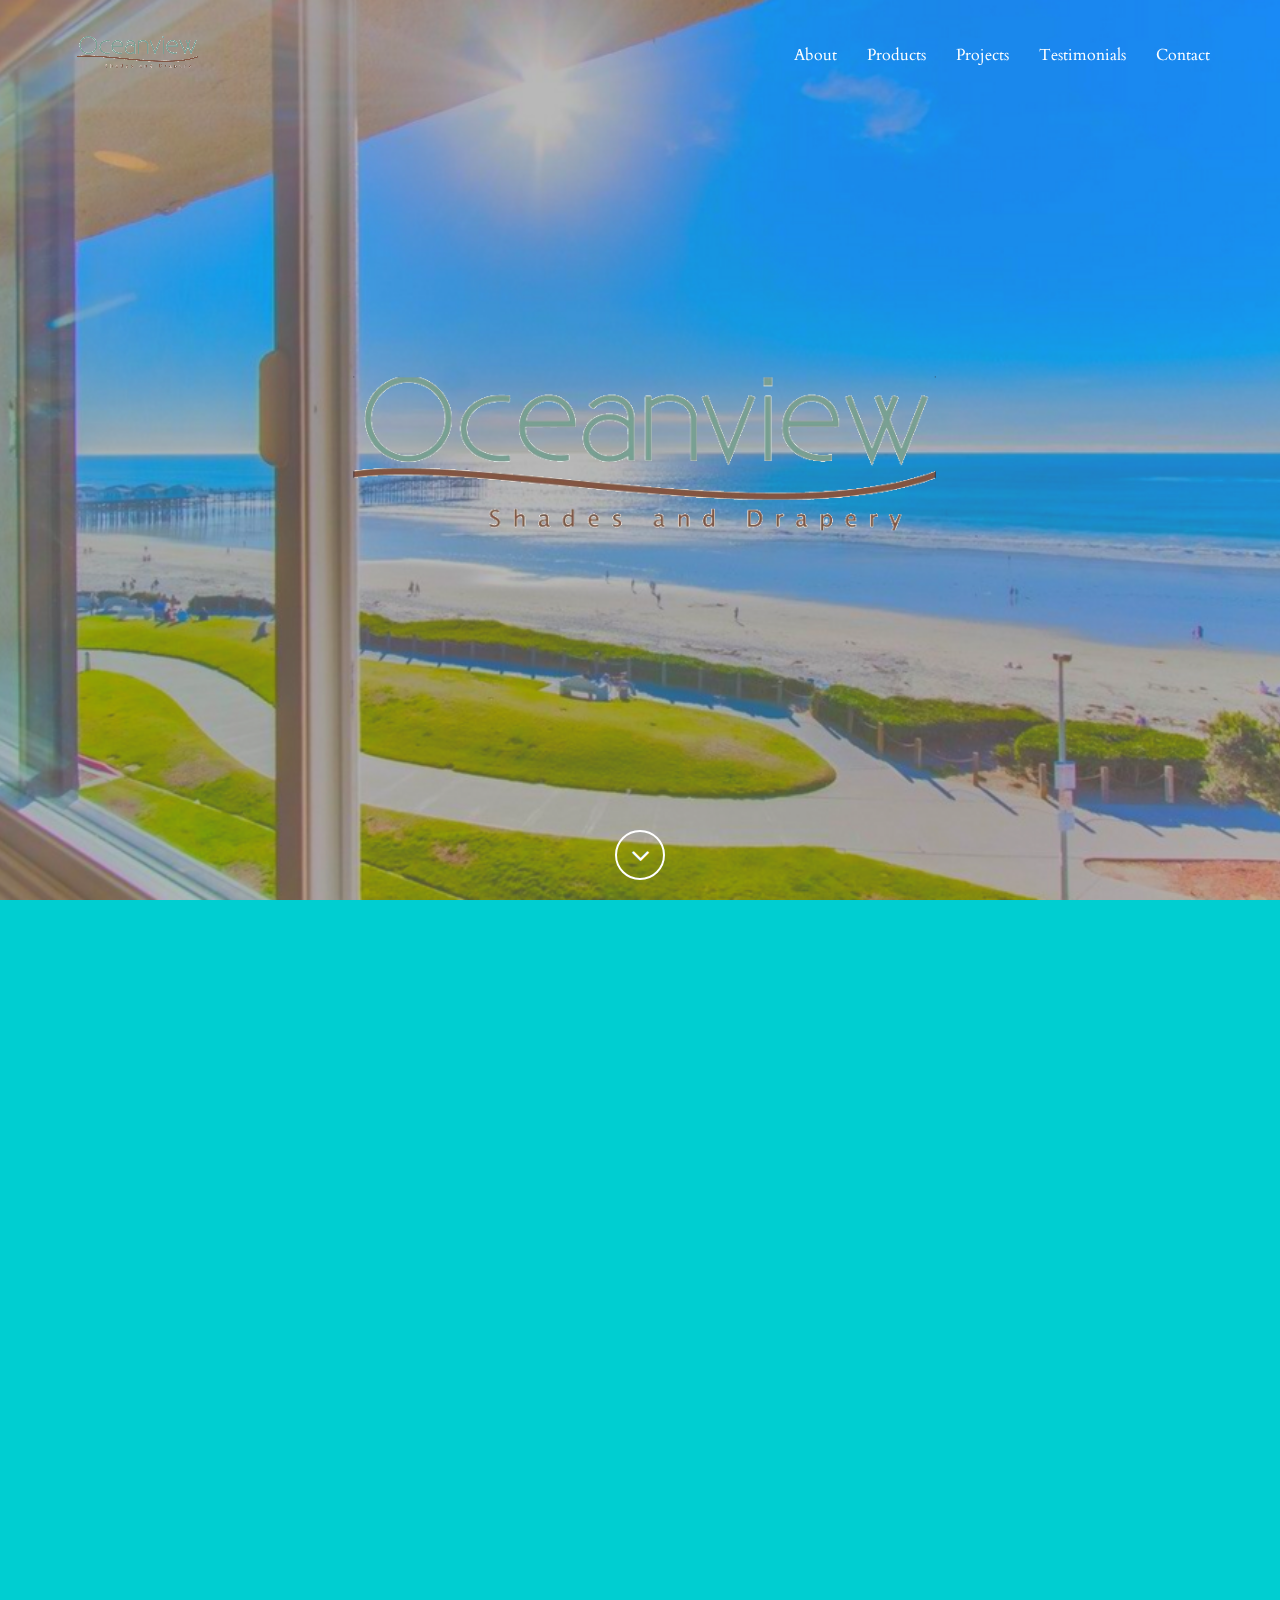
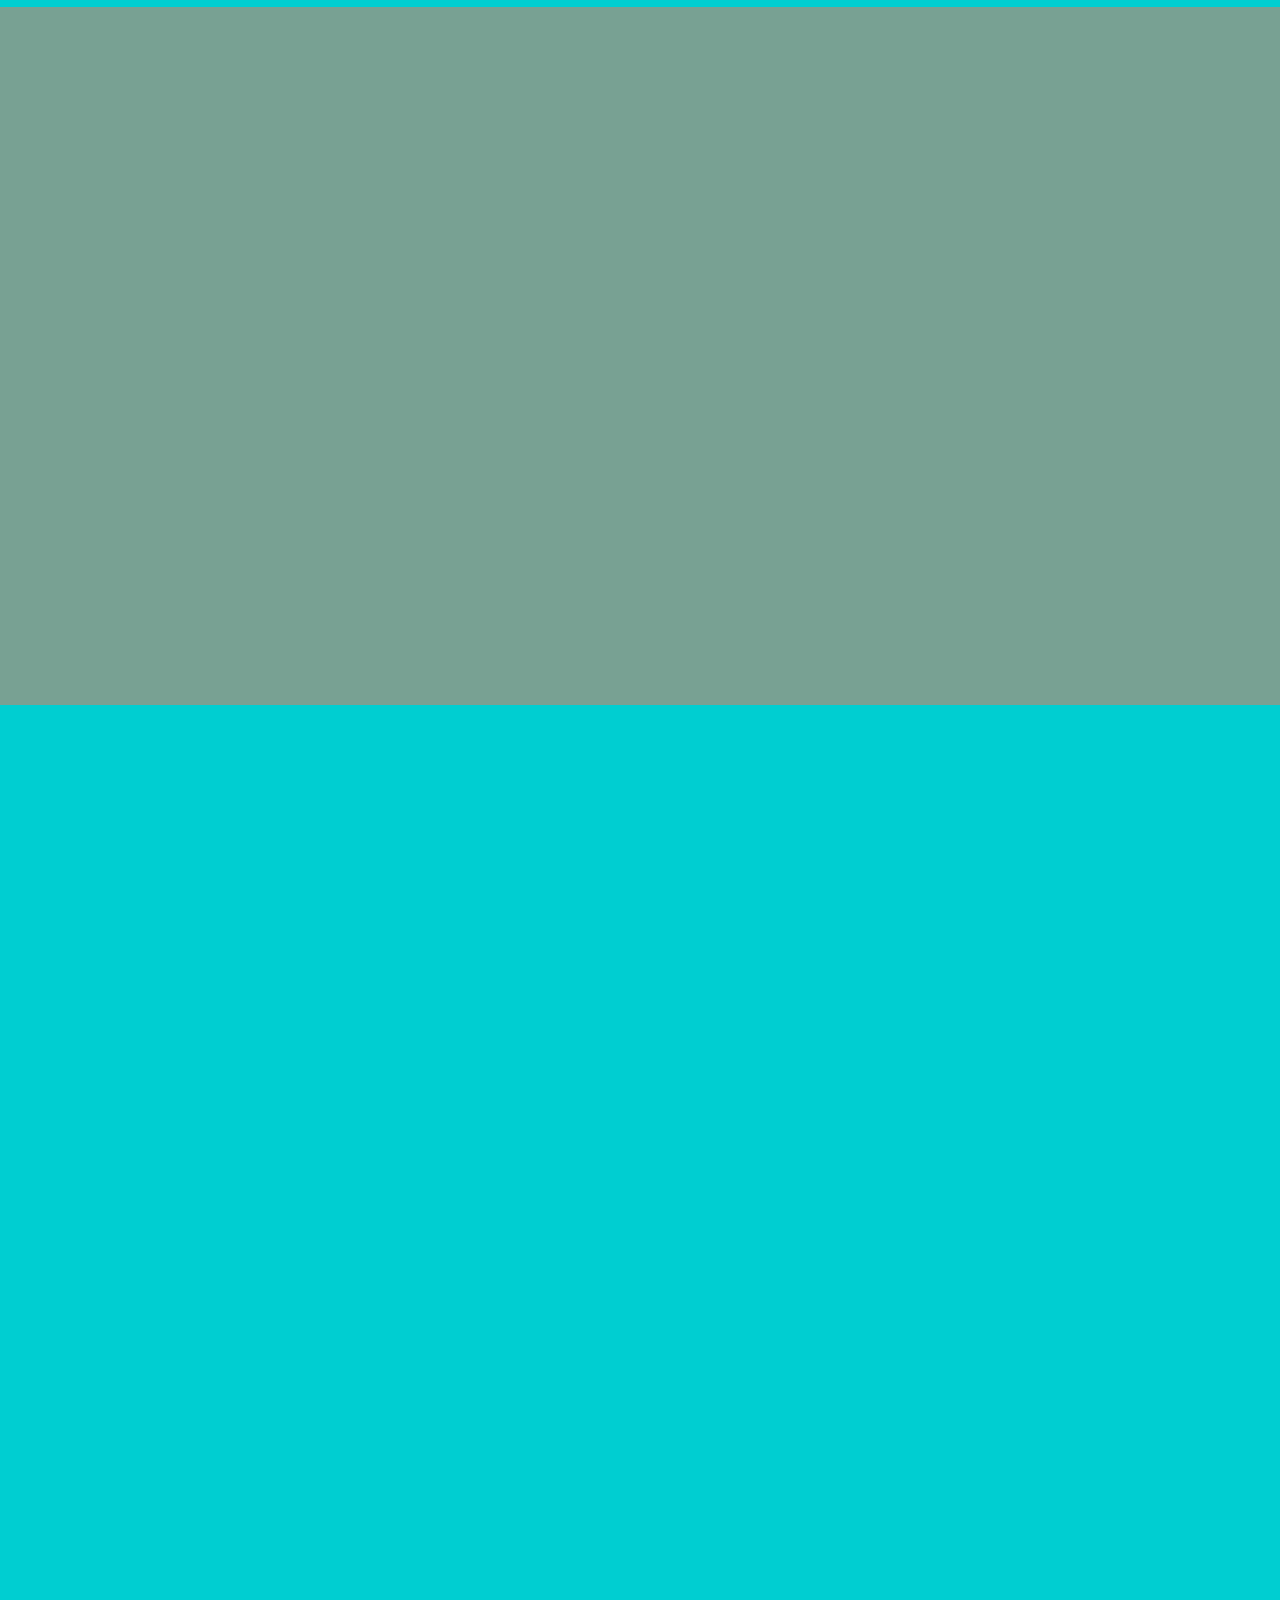
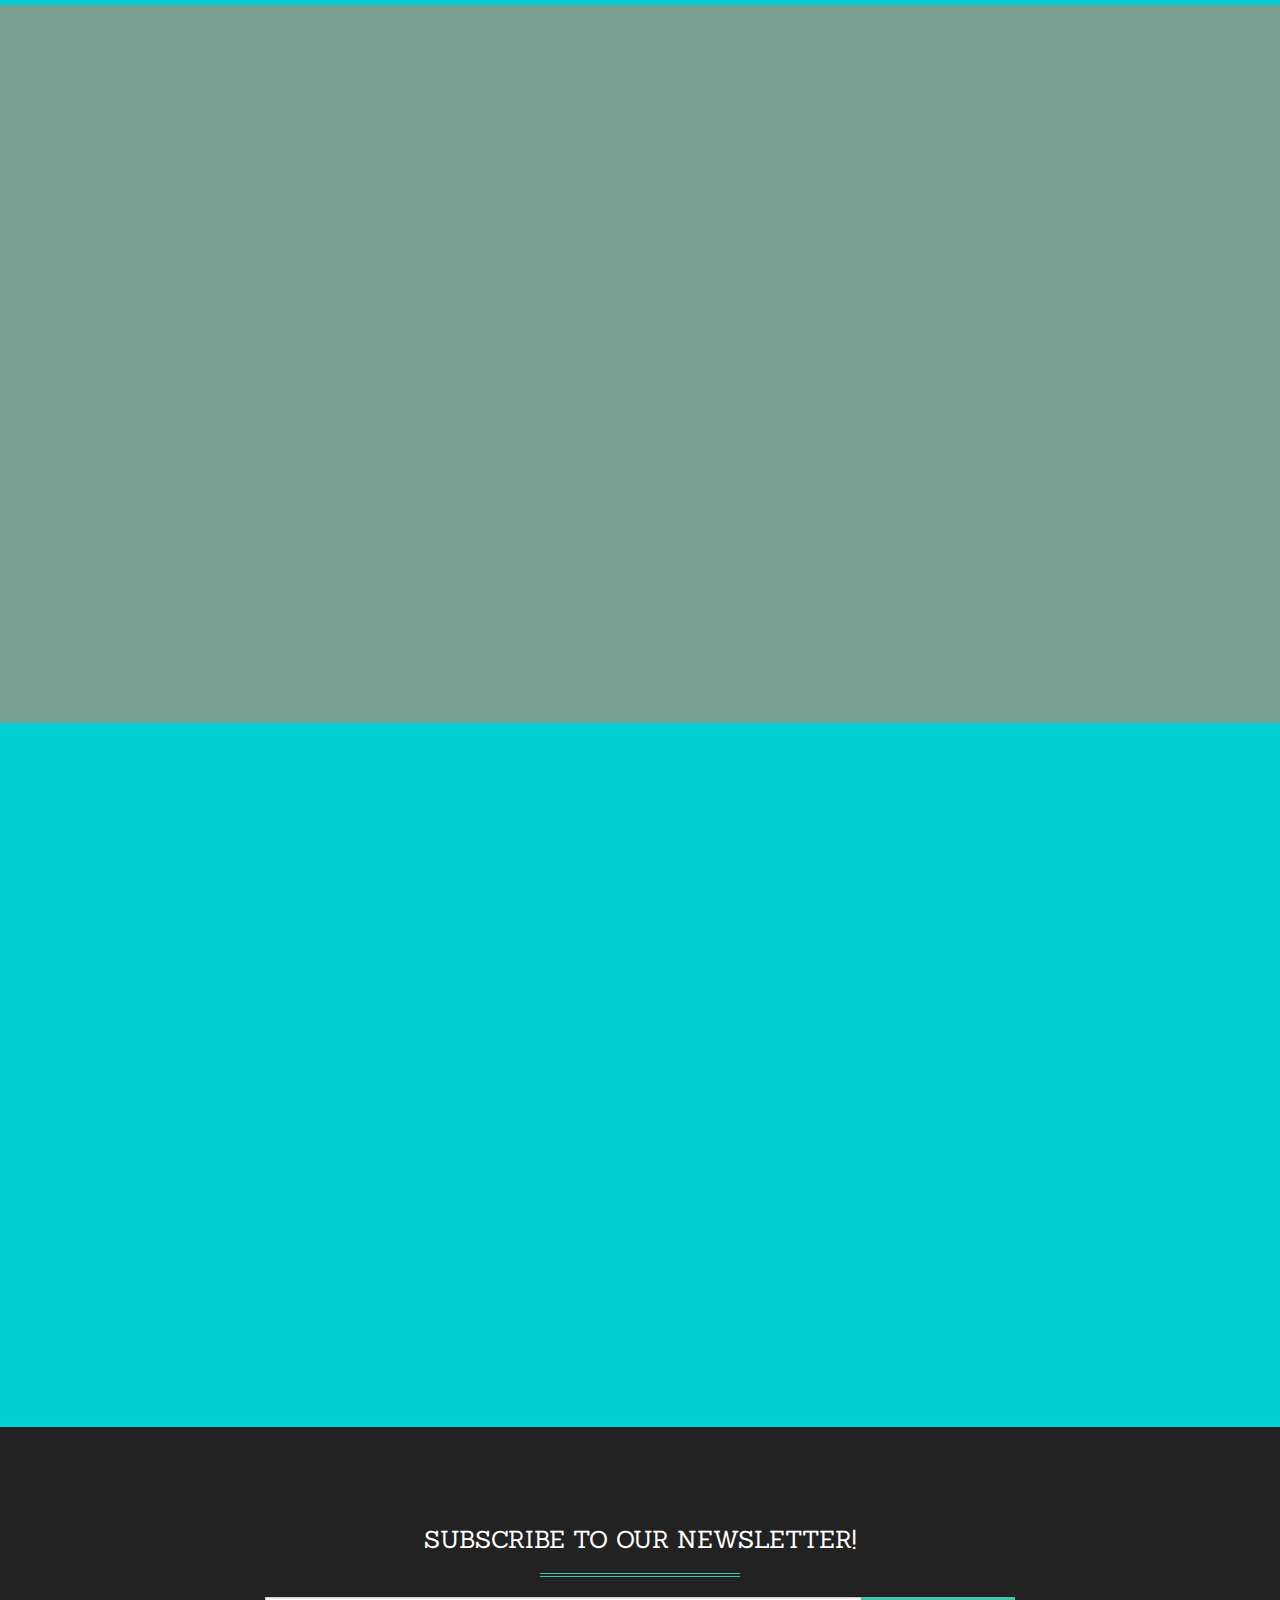
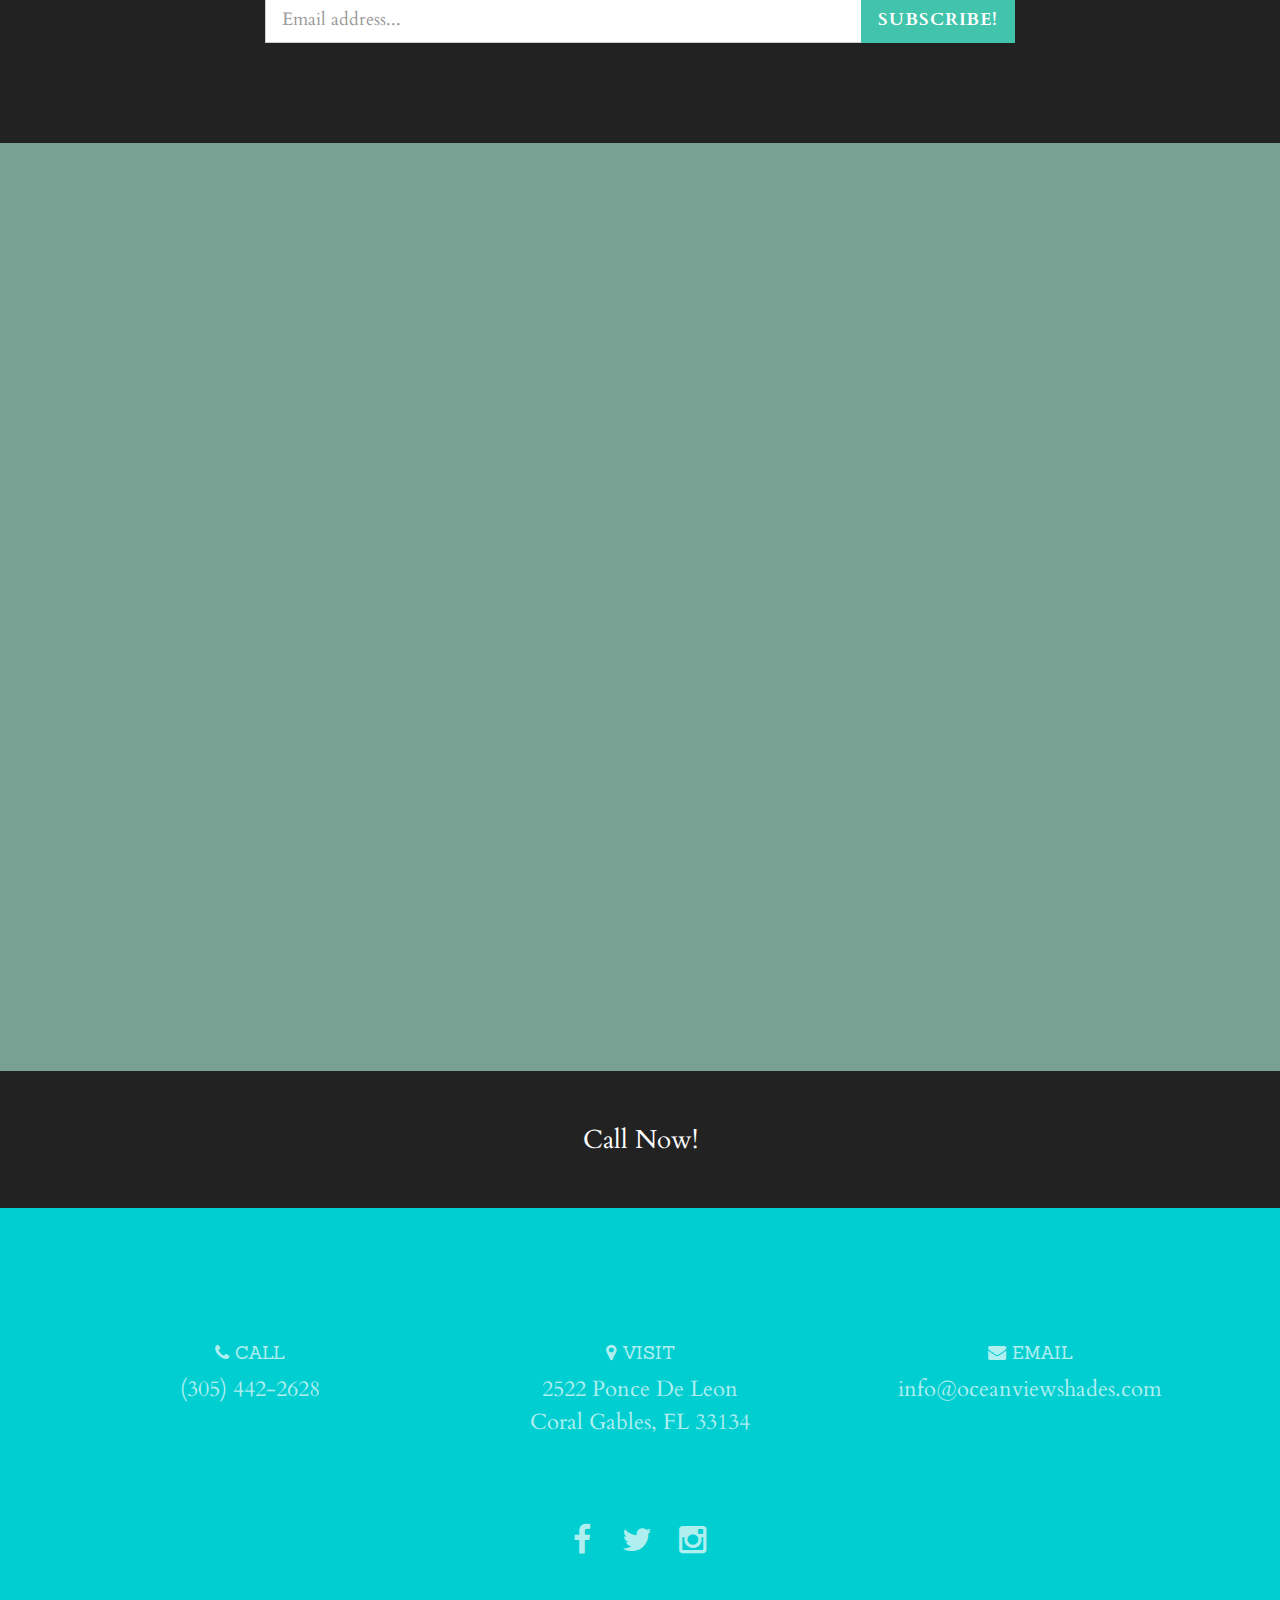
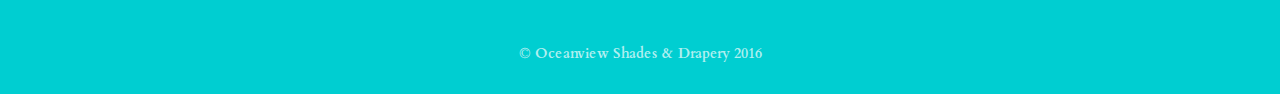
==== public/index.html @ 3118e7bc "public folder" ====
<!DOCTYPE html>
<html lang="en">

<head>
    <meta charset="utf-8">
    <meta name="viewport" content="width=device-width, initial-scale=1.0, user-scalable=no">
    <meta name="description" content="">
    <meta name="author" content="">
    <title>Oceanview Shades & Drapery</title>
    <!-- Bootstrap Core CSS -->
    <link href="assets/css/bootstrap/bootstrap.min.css" rel="stylesheet" type="text/css">
    <!-- Retina.js - Load first for faster HQ mobile images. -->
    <script src="assets/js/plugins/retina/retina.min.js"></script>
    <!-- Font Awesome -->
    <link href="assets/font-awesome/css/font-awesome.min.css" rel="stylesheet" type="text/css">
    <!-- Default Fonts -->
    <link href='http://fonts.googleapis.com/css?family=Roboto:400,100,100italic,300,300italic,400italic,500,500italic,700,700italic,900,900italic' rel='stylesheet' type='text/css'>
    <link href='http://fonts.googleapis.com/css?family=Raleway:400,100,200,300,600,500,700,800,900' rel='stylesheet' type='text/css'>
    <!-- Modern Style Fonts (Include these is you are using body.modern!) -->
    <link href='http://fonts.googleapis.com/css?family=Montserrat:400,700' rel='stylesheet' type='text/css'>
    <link href='http://fonts.googleapis.com/css?family=Cardo:400,400italic,700' rel='stylesheet' type='text/css'>
    <!-- Vintage Style Fonts (Include these if you are using body.vintage!) -->
    <link href='http://fonts.googleapis.com/css?family=Sanchez:400italic,400' rel='stylesheet' type='text/css'>
    <link href='http://fonts.googleapis.com/css?family=Cardo:400,400italic,700' rel='stylesheet' type='text/css'>
    <!-- Plugin CSS -->
    <link href="assets/css/plugins/owl-carousel/owl.carousel.css" rel="stylesheet" type="text/css">
    <link href="assets/css/plugins/owl-carousel/owl.theme.css" rel="stylesheet" type="text/css">
    <link href="assets/css/plugins/owl-carousel/owl.transitions.css" rel="stylesheet" type="text/css">
    <link href="assets/css/plugins/magnific-popup.css" rel="stylesheet" type="text/css">
    <link href="assets/css/plugins/background.css" rel="stylesheet" type="text/css">
    <link href="assets/css/plugins/animate.css" rel="stylesheet" type="text/css">
    <!-- Vitality Theme CSS -->
    <!-- Uncomment the color scheme you want to use. -->
    <!-- <link href="assets/css/vitality-red.css" rel="stylesheet" type="text/css"> -->
    <!-- <link href="assets/css/vitality-aqua.css" rel="stylesheet" type="text/css"> -->
    <!-- <link href="assets/css/vitality-blue.css" rel="stylesheet" type="text/css"> -->
    <!-- <link href="assets/css/vitality-green.css" rel="stylesheet" type="text/css"> -->
    <!-- <link href="assets/css/vitality-orange.css" rel="stylesheet" type="text/css"> -->
    <!-- <link href="assets/css/vitality-pink.css" rel="stylesheet" type="text/css" -->
    <!-- <link href="assets/css/vitality-purple.css" rel="stylesheet" type="text/css"> -->
    <!-- <link href="assets/css/vitality-tan.css" rel="stylesheet" type="text/css"> -->
     <link href="assets/css/vitality-turquoise.css" rel="stylesheet" type="text/css">
    <!-- <link href="assets/css/vitality-yellow.css" rel="stylesheet" type="text/css"> -->
    <!-- IE8 support for HTML5 elements and media queries -->
    <!--[if lt IE 9]>
      <script src="https://oss.maxcdn.com/libs/html5shiv/3.7.0/html5shiv.js"></script>
      <script src="https://oss.maxcdn.com/libs/respond.js/1.3.0/respond.min.js"></script>
    <![endif]-->
</head>
<!-- Alternate Body Classes: .modern and .vintage -->

<body id="page-top" class="vintage">
    <!-- Navigation -->
    <!-- Note: navbar-default and navbar-inverse are both supported with this theme. -->
    <nav class="navbar navbar-inverse navbar-fixed-top navbar-expanded">
        <div class="container">
            <!-- Brand and toggle get grouped for better mobile display -->
            <div class="navbar-header">
                <button type="button" class="navbar-toggle" data-toggle="collapse" data-target="#bs-example-navbar-collapse-1">
                    <span class="sr-only">Toggle navigation</span>
                    <span class="icon-bar"></span>
                    <span class="icon-bar"></span>
                    <span class="icon-bar"></span>
                </button>
                <a class="navbar-brand page-scroll" href="#page-top">
                    <img src="assets/img/sm.png" class="img-responsive" alt="">
                </a>
            </div>
            <!-- Collect the nav links, forms, and other content for toggling -->
            <div class="collapse navbar-collapse" id="bs-example-navbar-collapse-1">
                <ul class="nav navbar-nav navbar-right">
                    <li class="hidden">
                        <a class="page-scroll" href="#page-top"></a>
                    </li>
                    <li>
                        <a class="page-scroll" href="#about">About</a>
                    </li>
                    
                    <li>
                        <a class="page-scroll" href="#products">Products</a>
                    </li>
                    <li>
                        <a class="page-scroll" href="#gallery">Projects</a>
                    </li>
                    <li>
                        <a class="page-scroll" href="#testimonials">Testimonials</a>
                    </li>
                    <li>
                        <a class="page-scroll" href="#contact">Contact</a>
                    </li>
                </ul>
            </div>
            <!-- /.navbar-collapse -->
        </div>
        <!-- /.container -->
    </nav>
    <!-- Instructions: Set your background image using the URL below. -->
    <header style="background-image: url('assets/img/modal.png')">
        <div class="intro-content">
            <img src="assets/img/logo.png" class="img-responsive img-centered" alt="">
        </div>
        <div class="scroll-down">
            <a class="btn page-scroll" href="#about"><i class="fa fa-angle-down fa-fw"></i></a>
        </div>
    </header>
      <section id="about" class="services">
        <div class="container">
            <div class="row text-center">
                <div class="col-lg-12 wow fadeIn">
                    <h2><b>Our Values</h2>
                    <hr class="colored">
                    <p>“Where the fashion runway meets home décor” is at the essence of our design philosophy</p>
                </div>
            </div>
            <div class="row content-row">
                <div class="col-md-4 wow fadeIn" data-wow-delay=".2s">
                    <div class="media">
                        <div class="pull-left">
                            <i class="fa fa-clipboard"></i>
                        </div>
                        <div class="media-body">
                            <h3 class="media-heading">INTEGRITY</h3>
                            <p>Our clients can be assured that they receive honest, accurate communication about their projects and that their relationship with our company is highly valued. We are committed to providing the highest quality products at the best value and impeccable service standards.</p>
                        </div>
                    </div>
                </div>
                <div class="col-md-4 wow fadeIn" data-wow-delay=".4s">
                    <div class="media">
                        <div class="pull-left">
                            <i class="fa fa-magic"></i>
                        </div>
                        <div class="media-body">
                            <h3 class="media-heading">RESPECT</h3>
                            <p>We value our clients' time and believe in being punctual and dependable to our commitments. Our professional decorator consultants are specially trained in every window treatment category so that you get the answers you need to make an informed decision!</p>
                        </div>
                    </div>
                </div>
                <div class="col-md-4 wow fadeIn" data-wow-delay=".6s">
                    <div class="media">
                        <div class="pull-left">
                            <i class="fa fa-tag"></i>
                        </div>
                        <div class="media-body">
                            <h3 class="media-heading">CITIZENSHIP</h3>
                            <p>We strive to create local relevancy by supporting organizations and participating in community events. We also reach out with in-store seminars and events to inform our consumers about new technology and sustainability in the products we represent.</b></p>
                        </div>
                    </div>
                </div>
            </div>
        </div>
    </section>
    <section id="products" class="bg-gray">
        <div class="container text-center wow fadeIn">
            <div class="row">
                <div class="col-lg-12">
                    <h2>Products</h2>
                    <p>Oceanview Products</p>
                    <hr class="colored">
                </div>
            </div>
            <div class="row content-row">
                <div class="col-lg-12">
                    <div class="about-carousel">
                        <div class="item">
                            <img src="assets/img/1.png" height="500px" width="500px" class="img-responsive" alt="">
                            <div class="caption">
                                <h3>Upholstery</h3>
                                <hr class="colored">
                                <p><br><br><br><a href="#portfolioModal1" data-toggle="modal" class="btn btn-outline-light">Click Here <i class="fa fa-long-arrow-right fa-fw"></i></a></p>
                                
                            </div>
                        </div>
                        <div class="item">
                            <img src="assets/img/3.png" height="500px" width="500px" class="img-responsive" alt="">
                            <div class="caption">
                                <h3>Accent Pillows</h3>
                                <hr class="colored">
                                <p><br><br><br><a href="#portfolioModal2" data-toggle="modal" class="btn btn-outline-light">Click Here <i class="fa fa-long-arrow-right fa-fw"></i></a></p>
                                
                            </div>
                        </div>
                        <div class="item">
                            <img src="assets/img/window.jpg" height="500px" width="500px" class="img-responsive" alt="">
                            <div class="caption">
                                <h3>Window Treatment</h3>
                                <hr class="colored">
                                <p><br><br><br><a href="#portfolioModal3" data-toggle="modal" class="btn btn-outline-light">Click Here <i class="fa fa-long-arrow-right fa-fw"></i></a></p>
                                
                            </div>
                        </div>
                       <div class="item">
                            <img src="assets/img/4.png" height="500px" width="500px" class="img-responsive" alt="">
                            <div class="caption">
                                <h3>Home Accessories & Automation</h3>
                                <hr class="colored">
                                <p><br><br><br><a href="#portfolioModal4" data-toggle="modal" class="btn btn-outline-light">Click Here <i class="fa fa-long-arrow-right fa-fw"></i></a></p>
                                
                            </div>
                        </div>
                        
                       <div class="item">
                            <img src="assets/img/5.png" height="500px" width="500px" class="img-responsive" alt="">
                            <div class="caption">
                                <h3>Wall Coverings</h3>
                                <hr class="colored">
                                <p><br><br><br><a href="#portfolioModal5" data-toggle="modal" class="btn btn-outline-light">Click Here <i class="fa fa-long-arrow-right fa-fw"></i></a></p>
                                
                            </div>
                        </div>
                        <div class="item">
                            <img src="assets/img/6.png" height="500px" width="500px" class="img-responsive" alt="">
                            <div class="caption">
                                <h3>Custom Beddings</h3>
                                <hr class="colored">
                                <p><br><br><br><a href="#portfolioModal6" data-toggle="modal" class="btn btn-outline-light">Click Here <i class="fa fa-long-arrow-right fa-fw"></i></a></p>
                                
                            </div>
                        </div>
                        <div class="item">
                            <img src="assets/img/7.png" height="500px" width="500px" class="img-responsive" alt="">
                            <div class="caption">
                                <h3>Indoor/Outdoor Products</h3>
                                <hr class="colored">
                                <p><br><br><br><a href="#portfolioModal7" data-toggle="modal" class="btn btn-outline-light">Click Here <i class="fa fa-long-arrow-right fa-fw"></i></a></p>
                                
                            </div>
                        </div>
                        <div class="item">
                            <img src="assets/img/8.png" height="500px" width="500px" class="img-responsive" alt="">
                            <div class="caption">
                                <h3>Motorization</h3>
                                <hr class="colored">
                                <p><br><br><br><a href="#portfolioModal8" data-toggle="modal" class="btn btn-outline-light">Click Here <i class="fa fa-long-arrow-right fa-fw"></i></a></p>
                                
                            </div>
                        </div>
                        </div>
                    </div>
                </div>
            </div>
        </div>
    </section>
    <aside class="cta-quote" style="background-image: url('assets/img/mid10.png');">
        <div class="container wow fadeIn">
            <div class="row">
                <div class="col-md-10 col-md-offset-1">
                    <span class="quote"><b>MIAMI'S AWARD-WINNING high-end custom window treatments!
                We specialize in custom-made drapery, shades, bedding and upholstery. It's about <span class="text-primary">pushing boundaries</span> and creating something unique and exciting.</b></span>
                    <hr class=" colored">
                    <a class="btn btn-outline-light page-scroll" href="#collection">See Our Work
                    </a>
                </div>
            </div>
        </div>
    </aside>
  
    <section id="gallery" class="bg-gray">
        <div class="container wow fadeIn">
            <div class="row text-center">
                <div class="col-lg-12">
                    <h2>Projects</h2>
                    <hr class="colored">
                    <p>Here is a few of our commercial projects</p>
                </div>
            </div>
            <div class="row content-row">
                <div class="col-lg-12">
                    <div class="portfolio-gallery">
                        <div class="item">
                            <a href="assets/img/thea.png" height="500" width="500" class="gallery-link" title="Thea's Restaurant">
                                <img src="assets/img/thea.png" height="500" width="500" class="img-responsive img-centered" alt="">
                            </a>
                        </div>
                        <div class="item">
                            <a href="assets/img/grill.jpg" height="500" width="500" class="gallery-link" title="The Grill on Las Olas">
                                <img src="assets/img/grill.jpg" height="500" width="500" class="img-responsive img-centered" alt="">
                            </a>
                        </div>
                        <div class="item">
                            <a href="assets/img/joey.jpg" height="500" width="500" class="gallery-link" title="Joey's in Wynwood">
                                <img src="assets/img/joey.jpg" height="500" width="500" class="img-responsive img-centered" alt="">
                            </a>
                        </div>
                        <div class="item">
                            <a href="assets/img/laco.jpg" height="500" width="500" class="gallery-link" title="La Cofradia in Coral Gables
">
                                <img src="assets/img/laco.jpg" height="500" width="500" class="img-responsive img-centered" alt="">
                            </a>
                        </div>
                        <div class="item">
                            <a href="assets/img/bnb.jpg" height="500" width="500" class="gallery-link" title="Burgers and Beer in Miami Beach">
                                <img src="assets/img/bnb.jpg" height="500" width="500" class="img-responsive img-centered" alt="">
                            </a>
                        </div>
                        <div class="item">
                            <a href="assets/img/sunny.jpg" height="500" width="500" class="gallery-link" title="The Millennium Lobby in Sunny Isle Beach">
                                <img src="assets/img/sunny.jpg" height="500" width="500" class="img-responsive img-centered" alt="">
                            </a>
                        </div>
                        <div class="item">
                            <a href="assets/img/caba.jpg" height="500" width="500" class="gallery-link" title="Cabanas at Il Villagio in Miami Beach">
                                <img src="assets/img/caba.jpg" height="500" width="500" class="img-responsive img-centered" alt="">
                            </a>
                        </div>
                    </div>
                </div>
            </div>
        </div>
    </section>
    
    <section id="testimonials" class="testimonials">
        <div class="container wow fadeIn">
            <div class="row">
                <h2>Testimonials</h2>
                <hr class="colored">
                <p>Kind words from some of our past clients.</p>
            </div>
            <div class="row content-row">
                <div class="col-lg-10 col-lg-offset-1">
                    <div class="testimonials-carousel">
                        <div class="item">
                            <div class="row">
                                <div class="col-lg-12">
                                    <p class="lead">"Truly one of a kind."</p>
                                    <p class="quote">I have had the privilege to work with Lyn of Oceanview. Lyn is the best designer I have ever worked with. She finds pieces that fit your budget and your style and makes it look easy. She is professional, extremely knowledgeable and super easy to work with. Her prices beat the competition and her service is unparalleled.</p>
                                    <div class="testimonial-info">
                                        <div class="testimonial-img">
                                            <img src="assets/img/unni.jpg" class="img-circle img-responsive" alt="">
                                        </div>
                                        <div class="testimonial-author">
                                            <span class="name">Unni Green</span>
                                            <p class="small">Personal Trainer</p>
                                            <div class="stars">
                                                <i class="fa fa-star"></i>
                                                <i class="fa fa-star"></i>
                                                <i class="fa fa-star"></i>
                                                <i class="fa fa-star"></i>
                                                <i class="fa fa-star"></i>
                                            </div>
                                        </div>
                                    </div>
                                </div>
                            </div>
                        </div>
                        <div class="item">
                            <div class="row">
                                <div class="col-lg-12">
                                    <p class="lead">"I haven't found better."</p>
                                    <p class="quote">Excellent service, very professional, quality products. I called them and they were quick to respond, their rates were competitive with out affecting the quality of their products. Will use their services again!</p>
                                    <div class="testimonial-info">
                                        <div class="testimonial-img">
                                            <img src="assets/img/ana.jpg" class="img-circle img-responsive" alt="">
                                        </div>
                                        <div class="testimonial-author">
                                            <span class="name">Ana Sevilla</span>
                                            <p class="small">Hospitality Major at FIU</p>
                                            <div class="stars">
                                                <i class="fa fa-star"></i>
                                                <i class="fa fa-star"></i>
                                                <i class="fa fa-star"></i>
                                                <i class="fa fa-star"></i>
                                                <i class="fa fa-star"></i>
                                            </div>
                                        </div>
                                    </div>
                                </div>
                            </div>
                        </div>
                    </div>
                </div>
            </div>
        </div>
    </section>
    <section class="cta-form bg-dark">
        <div class="container text-center">
            <h3>Subscribe to our newsletter!</h3>
            <hr class="colored">
            <div class="row">
                <div class="col-lg-8 col-lg-offset-2">
                    <!-- MailChimp Signup Form -->
                    <div id="mc_embed_signup">
                        <!-- Replace the form action in the line below with your MailChimp embed action! For more informatin on how to do this please visit the Docs! -->
                        <form role="form" action="" method="post" id="mc-embedded-subscribe-form" name="mc-embedded-subscribe-form" target="_blank" novalidate>
                            <div class="input-group input-group-lg">
                                <input type="email" name="EMAIL" class="form-control" id="mce-EMAIL" placeholder="Email address...">
                                <span class="input-group-btn">
                                    <button type="submit" name="subscribe" id="mc-embedded-subscribe" class="btn btn-primary">Subscribe!</button>
                                </span>
                            </div>
                            <div id="mce-responses">
                                <div class="response" id="mce-error-response" style="display:none"></div>
                                <div class="response" id="mce-success-response" style="display:none"></div>
                            </div>
                        </form>
                    </div>
                    <!-- End MailChimp Signup Form -->
                </div>
            </div>
        </div>
    </section>
    <section id="contact" class="bg-gray">
        <div class="container wow fadeIn">
            <div class="row">
                <div class="col-lg-12 text-center">
                    <h2>Contact Us</h2>
                    <hr class="colored">
                    <p>Please tell us about your next project and we will let you know what we can do to help you.</p>
                </div>
            </div>
            <div class="row content-row">
                <div class="col-lg-8 col-lg-offset-2">
                    <form name="sentMessage" id="contactForm" novalidate>
                        <div class="row control-group">
                            <div class="form-group col-xs-12 floating-label-form-group controls">
                                <label>Name</label>
                                <input type="text" class="form-control" placeholder="Name" id="name" required data-validation-required-message="Please enter your name.">
                                <p class="help-block text-danger"></p>
                            </div>
                        </div>
                        <div class="row control-group">
                            <div class="form-group col-xs-12 floating-label-form-group controls">
                                <label>Email Address</label>
                                <input type="email" class="form-control" placeholder="Email Address" id="email" required data-validation-required-message="Please enter your email address.">
                                <p class="help-block text-danger"></p>
                            </div>
                        </div>
                        <div class="row control-group">
                            <div class="form-group col-xs-12 floating-label-form-group controls">
                                <label>Phone Number</label>
                                <input type="tel" class="form-control" placeholder="Phone Number" id="phone" required data-validation-required-message="Please enter your phone number.">
                                <p class="help-block text-danger"></p>
                            </div>
                        </div>
                        <div class="row control-group">
                            <div class="form-group col-xs-12 floating-label-form-group controls">
                                <label>Message</label>
                                <textarea rows="5" class="form-control" placeholder="Message" id="message" required data-validation-required-message="Please enter a message."></textarea>
                                <p class="help-block text-danger"></p>
                            </div>
                        </div>
                        <br>
                        <div id="success"></div>
                        <div class="row">
                            <div class="form-group col-xs-12">
                                <button type="submit" class="btn btn-outline-dark">Send</button>
                            </div>
                        </div>
                    </form>
                </div>
            </div>
        </div>
    </section>
    <a href="tel:3054422628" class="btn btn-block btn-full-width">Call Now!</a>
    <footer class="footer" style="background-image: url('assets/img/footer.png')">
        <div class="container text-center">
            <div class="row">
                <div class="col-md-4 contact-details">
                    <h4><i class="fa fa-phone"></i> Call</h4>
                    <p><a href="tel:3054422628">(305) 442-2628 </a></p>
                </div>
                <div class="col-md-4 contact-details">
                    <h4><i class="fa fa-map-marker"></i> Visit</h4>
                    <p><a href="http://maps.apple.com/?address=2522+Ponce De Leon,Coral Gables,FL">2522 Ponce De Leon<br>Coral Gables, FL 33134</a></p>
                </div>
                <div class="col-md-4 contact-details">
                    <h4><i class="fa fa-envelope"></i> Email</h4>
                    <p><a href="info@oceanviewshades.com">info@oceanviewshades.com</a>
                    </p>
                </div>
            </div>
            <div class="row social">
                <div class="col-lg-12">
                    <ul class="list-inline">
                        <li><a href="https://www.facebook.com/OceanviewShadesAndDrapery/timeline"><i class="fa fa-facebook fa-fw fa-2x"></i></a>
                        </li>
                        <li><a href="#"><i class="fa fa-twitter fa-fw fa-2x"></i></a>
                        </li>
                        <li><a href="#"><i class="fa fa-instagram fa-fw fa-2x"></i></a>
                        </li>
                    </ul>
                </div>
            </div>
            <div class="row copyright">
                <div class="col-lg-12">
                    <p class="small">&copy; <b>Oceanview Shades & Drapery 2016</b></p>
                </div>
            </div>
        </div>
    </footer>
    <!-- Portfolio Modals -->
    <!-- Example Modal 1 -->
    <div class="portfolio-modal modal fade" id="portfolioModal1" tabindex="-1" role="dialog" aria-hidden="true" style="background-image: url('assets/img/modal.png')">
        <div class="modal-content">
            <div class="close-modal" data-dismiss="modal">
                <div class="lr">
                    <div class="rl">
                    </div>
                </div>
            </div>
            <div class="modal-body">
                <div class="container">
                    <div class="row">
                        <div class="col-lg-8 col-lg-offset-2">
                      <img src="assets/img/up1.jpg" class="img-responsive img-centered" alt="">
                            <h2><b>Upholstery</h2>
                            <hr class="colored">
                            <p>Whether you need a built-in dining room banquette or want to renew a favorite old chair, we provide full upholstery and furniture refinishing services. We also make custom furniture and headboards!<b/></p><br>
                        </div>
                        </div>
                       
                            <button type="button" class="btn btn-default" data-dismiss="modal"><i class="fa fa-times"></i> Close</button>
                        </div>
                    </div>
                </div>
            </div>
        </div>
    </div>
    <!-- Example Modal 2 -->
    <div class="portfolio-modal modal fade" id="portfolioModal2" tabindex="-1" role="dialog" aria-hidden="true" style="background-image: url('assets/img/modal.png')">
        <div class="modal-content">
            <div class="close-modal" data-dismiss="modal">
                <div class="lr">
                    <div class="rl">
                    </div>
                </div>
            </div>
            <div class="modal-body">
                <div class="container">
                    <div class="row">
                        <div class="col-lg-8 col-lg-offset-2">
                      <img src="assets/img/p1.jpg" class="img-responsive img-centered" alt="">
                            <h2><b>Accent Pillows</h2>
                            <hr class="colored">
                            <p>“Where the fashion runway meets home décor” is at the essence of our design philosophy.</p><p>Accent pillows are an integral way to add softness and warmth to a room.  They also create a rhythm of the latest colors and textures throughout your home.  </p><p>Our children’s area has fun floor-style pillows in bright colors and prints that are great for watching television or playing games. <br><br>Dry-fast foam inserts make our outdoor fabric pillows last season after season, even when left in the rain or intense sunlight.   The softness of the fabrics and range of great new colors and prints make our selection one not to be missed! </p><br><b/>
                        </div>
                        </div>
                       
                            <button type="button" class="btn btn-default" data-dismiss="modal"><i class="fa fa-times"></i> Close</button>
                        </div>
                    </div>
                </div>
            </div>
        </div>
    </div>
     <!-- Example Modal 3 -->
    <div class="portfolio-modal modal fade" id="portfolioModal3" tabindex="-1" role="dialog" aria-hidden="true" style="background-image: url('assets/img/modal.png')">
        <div class="modal-content">
            <div class="close-modal" data-dismiss="modal">
                <div class="lr">
                    <div class="rl">
                    </div>
                </div>
            </div>
            <div class="modal-body">
                <div class="container">
                    <div class="row">
                        <div class="col-lg-8 col-lg-offset-2">
                      <img src="assets/img/d.jpg" class="img-responsive img-centered" alt="">
                            <h2><b>Draperies & Valances </h2>
                            <hr class="colored">
                            <p>Drapery and valances add a touch of luxury to a room that few other home furnishings can equal. Sumptuous fabrics, whether simple and refined or boldly scaled and vividly colored, reflect your sense of fashion and style. <br><br>Luscious drops of exotic fabrics can add importance to a fabulous great room and a dramatic valance can bring a romantic touch to the bedroom.<br><br>Natural fabrics styled with clean, uncluttered lines reflect an urban sensibility, yet add softness and sophistication to a contemporary home.<br><br> Whatever your style, we bring you a collection of textiles from all over the world that will allow you to express yourself with a design that is personal and exquisitely unique to your home. Combined with the most up-to-date drapery hardware, almost any type of window opening can become a work of art!<br><br>Whether fashioned into stationary side panels that frame a window opening or into fully operational styles that allow for privacy and light control, there are hundreds of new designs and styles that bring draperies into your décor in very fresh, modern new ways. Valances can add drama and depth but may also serve to camouflage hard treatments and wall space above the window. Narrow, upholstered "pocket" cornices all but seem to disappear as they conceal roller shades over large sliding glass doors.Today's new loft-style homes require that drapery become multi-functional as a means for privacy both from the exterior and the interior of the space. New high-tech solutions in hardware allow clean, minimal lines in the drapery design and function. <br><br>The terrace has become a seamless extension of the living and entertaining areas of your home. Never has there been a wider array of color and pattern in water and stain-resistant fabrics for draperies and coordinating upholstery around the pool, on the patio or in the loggia. <br><br>Draperies have never been more popular! Their superior functionality for light and acoustical control offer window treatment solutions that at the same time, add so much to the beauty, personality and ambiance of your home!<b/></p><br>
                            <h2>Shades</h2>
                            <h3>Roller Shades</h3>
                            <p><b>With a whisper of light and color, solar fabrics light-filtering qualities diffuse light, reduce glare and control solar heat gain yet maintain excellent outward visibility to make any room a more comfortable environment. Solar fabrics come in roller shades or as Roman-style shades and are perfect for large openings.<br><br>Solar shades reduce the fading of textiles and interior furnishing by significantly blocking harmful UV rays. While lighter color fabrics reflect light and illuminate the interior with just the right amount of light, darker fabrics provide a superb view to the outside and absorb light making them ideal for viewing computer and television screens. Using advances in polyester yarn development, a unique twill weave has been developed that allows a distinct two-sided appearance that remains neutral white to the outside while a darker color to the inside for superior visibility and solar heat reduction.<br><br>The openness of a fabric refers to the weave or mesh structure and determines the amount of heat and light that enters a room. Solar fabrics are offered in a variety of openness factors (1%, 3%, 5%, 10%, 25%) to allow optimal light in or to provide more privacy.<br><br>The simple yet beautiful weaves add a rich, subtle texture without taking away from the overall interior design scheme. A recently introduced novelty jacquard line offers an array of unique textures and rich colors inspired by nature. Simple, clean and classic, the aesthetic quality of solar shades allows them to be used in combination with other draperies and window coverings. Made of vinyl-coated fiberglass yarns, our classic solar fabrics are durable and handle high-traffic applications with ease. A heavy duty vinyl-coated polyester style can be used for outdoor applications. Solar fabrics meet or exceed flame retardant standards and are bacteria/fungal resistant. They require only occasional cleaning using a mild detergent, brushing, rinsing.</b></p>
                           <h3>Roman Shades</h3>
                           <p><b>A window treatment that looks fresh and new, but feels as comfortable as an old classic; roman shades reflect the roots of modernism with their crisp, clean lines.<br><br>As the popularity of drapery and soft treatments continues to grow, the popularity of roman shades increases in kind. Styles and fabric vary from casual to couture, allowing these shades to function as a complete window treatment.  Both classic and contemporary, roman shades offer a clean and sophisticated look. Roman shades are extremely versatile - they can stand alone as the only treatment on the window, or they can be used in tandem with drapery panels, cornices and valances. They use the minimum amount of fabric to cover a given window yet, they give so many different degrees of light blocking.<br><br>  A classic roman shade resembles a roller shade when lowered, yet takes on overlaying folds when raised. A "hobbled" roman shade allows you to maintain the beauty of the overlaying folds even when the shade is lowered. European-style "London-shades" have a soft, balloon-shaped bottom that creates an elegant, feminine finish.<br><br>Because roman shades can be made in your own fabric selections means that they can easily coordinate with any décor. Interest has grown in roman shades with seamless sheer styles for large windows as well as shades with blackout linings for bedrooms.  <br><br>Roman shades are ideal for children's rooms. When pulled up, they offer the softness of a valance, and when down, they can provide a room-darkening solution for napping.<br><br>New hand woven, natural shades provide texture and sun control without obscuring natural light. Made from renewable and sustainable natural materials, they are an important choice for those embracing a more eco-friendly lifestyle.    <br><br>Solar control fabrics, such as Phifers' collection of sheerweaves,   can be fabricated in much wider widths using roman shade construction as opposed to traditional roller shades that have to be seamed. This is especially important in new high-rise construction where floor to ceiling glass walls require especially over-sized shades to control heat and glare without compromising the view. However, these types of oversized shades require motorization.</b></p>
                           <center><img src="assets/img/natural.jpg" class="img-responsive img-centered" alt=""></center>
                           <h3>Natural Shades</h3>
                           <p><b>Woven woods, or natural shades, bring a fresh perspective on nature into the home, creating a tropical charm and beauty. Reflecting a change in design trends to sustainable natural materials, grasses, reeds, palms, jute, woods and bamboo all translate to luxurious window coverings with a unique appeal of the exotic.<br><br>A new generation of woven woods reflects a softer, more fabric-like blend of materials as well. Rich textures and color variations make the product more attractive and visually interesting.<br><br>Woven woods are most popular as roman-style shades. A classic roman shade resembles a roller shade when lowered, yet takes on overlaying folds when raised. A "hobbled" roman shade allows you to maintain the beauty of the overlaying folds even when the shade is lowered.<br><br>A matching valance conceals the operating mechanism. For wide openings, multiple shades can be mounted on one headrail with one continuous valance across all the shades.<br><br>Alternatively, the shade can have the lift control cord behind the shade with no valance for a very clean, modern look.<br><br>Sliding panels are becoming increasingly popular and can also serve as unique room dividers in open loft spaces. Specialty shapes including arches and angles are also available.<br><br>A variety of designer options include valance styles, decorative trims and finishes and a wide array of fabric edge bandings.<br><br>Privacy and room-darkening liners increase light blockage and offer a neutral outside appearance. Optional top-down/bottom-up and continuous cord loop lift systems enhance shade operation.</b></p>
                           <h3>Honeycomb Shades</h3>
                           <p><b>Honeycomb or "cellular" shades are offered in luxurious woven fabrics in 100's of rich, vibrant colors to match any room décor. A full range of opacities, from a gentle light-softening effect to total privacy and blackout combined with the latest technologies in lifting systems make honeycomb shades one of the most versatile window treatments available.<br><br> Honeycomb shades are one of the best solutions for large openings and sliding glass doors. Because the shades are so lightweight, widths are available up to 174", even in blackout! This eliminates the light leakage that results between multiple shade panels. Many other types of window shade products are too heavy to fabricate in one piece for large openings.<br><br>Advanced lifting systems can eliminate the need for costly motorization options in larger sized shades. <br><br>Cellular shades can also be fabricated as gliding panels, an especially popular solution for heavy-traffic sliding patio doors. "Top-down, bottom-up" technology allows you to view out the window, let natural light shine in, but still maintain privacy!<br><br>Arches, circles, angles and specialty shapes become simple projects with honeycomb shades. Typically people cover these odd-shaped windows because they are experiencing significant problems with heat gain, sun fading or glare. Fully functioning shades can also be customized for skylights. Cordless shades are perfect for sidelights at a doorway. <br><br>Honeycomb shades are extremely effective in blocking ultraviolet rays, or UV. UV, entering the home as sunlight, damages furnishings. In time it fades wood floors, furniture upholstery, draperies, carpeting and artwork. Prolonged exposure to sunlight causes natural, undyed fabrics to turn yellow, making them look old and worn prematurely. <br><br>In South Florida's tropical weather, energy-efficient window treatments translate into year-round savings. Honeycomb shades have an above-average "Summer Shading Coefficient", a measurement of a product's ability to shade against heat gain. They are also unique in that they are highly rated for sound absorption.</b></p>
                           <h3>Blackout Shades</h3>
                           <p><b>Room-darkening window treatments are almost always requested in bedrooms; however, other needs might include rooms with collectible art, books or antiques, or theatre-style media rooms.<br><br>There is a significant difference between window treatments that are "room-darkening" and that are "blackout." Room-darkening allows for a tranquil, shaded ambience in the room with very minimal light. Blackout quality indicates that there is no light allowed in the room at all.<br><br>Many hard window treatments, i.e. shades and blinds, may have either a room-darkening or blackout capability. This is generally achieved by choosing a privacy liner or "no-holes" option. Honeycomb shades have varying opacities from semi-sheer to opaque as well as a blackout quality that is achieved with a light-blocking coating inside the cells of the shade. Blackout roller shades are one of the most popular blackout options.<br><br>Draperies and valances can be lined and interlined with various styles of linings to achieve different degrees of darkness within the room. Thermal linings can allow solar and heat protection without completely blocking all light within the room while blackout linings create "hotel-style" darkness. Drapery side panels are frequently used in combination with hard window treatments to control light leakage that occurs at the sides of shades mounted inside the window opening.</b></p>
                           <h3>Soft Shades</h3>
                           <p><b>Extraordinarily beautiful window treatments, sheer horizontal blinds, also known as window shadings are fabric panels or slats suspended horizontally between two sheer fabric facings. Window shadings offer the functionality of standard horizontal blinds, while the sheer fabric brings the soft beauty of sheer drapes.<br><br>Sheer fabric allows full exterior visibility, the warmth of filtered light and reduced glare when shadings are fully lowered and open. Full privacy or room darkening effects can be achieved when the solid fabric slats are tilted closed. <br><br>The shadings completely disappear into the headrail when fully raised and are now available in 2", 3" and 4" vane size. A sophisticated color palette including soft textural weaves and high-impact metallic fabrics afford the latest in design trends. Hunter Douglas’  "Silhouette" and the newer, “Pirouette”, are the leaders in this type of shading. <br><br>You can further enhance the appearance and function of custom shadings through: <br><br><i>Tilt-Only Low-Profile system</i><br>The Tilt-Only Low-Profile hardware system is 60 percent smaller than the standard Tilt-Only system when tilted closed. The sleeker system fits perfectly with French doors and sidelights, allowing you to open French doors more easily, without a headrail hitting the wall. The optional tilt wand removes all lifting system cords for added safety in homes with children and pets <br><br><i>Top-Down/Bottom-Up</i> <br>The ultimate in versatility, top-down/bottom-up window treatments offer you the ability to operate shades and shadings from the top down, the bottom up or in combination to meet all your privacy needs while still giving you access to natural light.<br><br><i>EasyRise</i><br>EasyRise continuous cord loop system is the easy way to lift and lower the shades. Available on window coverings up to 174" wide, EasyRise operates with a continuous cord loop and clutch assembly, providing the mechanical advantage needed to raise large shades.</b></p>
                    </div>

                </div>
                 <button type="button" class="btn btn-default" data-dismiss="modal"><i class="fa fa-times"></i> Close</button>
            </div>
        </div>
    </div>
     <!-- Example Modal 4 -->
   <div class="portfolio-modal modal fade" id="portfolioModal4" tabindex="-1" role="dialog" aria-hidden="true" style="background-image: url('assets/img/modal.png')">
        <div class="modal-content">
            <div class="close-modal" data-dismiss="modal">
                <div class="lr">
                    <div class="rl">
                    </div>
                </div>
            </div>
            <div class="modal-body">
                <div class="container">
                    <div class="row">
                        <div class="col-lg-8 col-lg-offset-2">
                            <h2><b>Home Accessories</h2>
                            <hr class="colored">
                            <p>Let us show you how to complete a dazzling, professionally decorated room with custom home accessories! <br><br>Our custom decorators will assist you with adding the finishing touches that will give your home that special "designer" look!<b/></p><br>
                            <h2>Home Automation</h2>
                            <p><b>Control your entire home from one touch of a button on your mobile phone or I-Pad from Downtown or from abroad!  Smart home technology allows the integration of your motorized window treatments, lighting, audio/video sources, HVAC control, security/cameras, and communications. New wireless technology now brings this amazing technology without major disruption to your home!<br><br>Never come home to a dark house again! Maximizing energy efficiency, a lighting control system allows you to adjust the lighting and temperature in your home from anywhere inside or remotely from your mobile phone, computer/laptop or iPad.<br><br>Lighting accounts for nearly 20 percent of electricity costs, with the average home containing more than 30 fixtures. Dimming, as well as keeping lights off when not in use or when sufficient natural light is available, makes a significant difference in your electric bill. <br><br>Motorized shades can be programmed to raise and lower according to season, time, or ambient light levels to strike just the right balance. The system can be programmed to open the drapes in certain rooms to allow the morning sunlight in, and close in the afternoon to protect furniture and art work from the harsh direct sun. <br><br>New manual force systems allow you to open and close automated drapes and shades without potential damage when the electricity is out or a guest is unaware of the system.<br><br>Imagine with one touch of a button your lighting dims, your shades begin to close, your wide movie screen lowers, the temperature adjusts and the volume is set as your favorite movie or TV show begins to play. We can assist you in creating the ultimate.<br><br>Our audio and video intercom solutions provide for the ultimate integration of whole-house AV, video security and voice communications. While listening to your favorite music or watching a DVD in the home theater, you’ll know the instant someone rings the doorbell or enters the driveway as the audio is gently muted, the camera picture appears on the touch panel or television, and you’re able to speak with the visitor and grant access to your home at the simplest press of a button.<br><br>Monitor the front door or gate; watch the kids by the swimming pool; or check on the baby napping in the nursery. You can control security cameras and watch what’s going on around the house right from your I-Pad or smart phone.<br><br>Having a turnkey solution for your home is invaluable. With more than 25 years of combined experience in the integration business our strategic partner, Integrated Technology Solutions, can design, deliver, and maintain these sophisticated systems. Our engineers are highly trained and certified in this specialized industry to design a solution that meets your every need.</b></p>
                        </div>
                        </div>
                       
                            <button type="button" class="btn btn-default" data-dismiss="modal"><i class="fa fa-times"></i> Close</button>
                        </div>
                    </div>
                </div>
            </div>
        </div>
    </div>
     <!-- Example Modal 5 -->
    <div class="portfolio-modal modal fade" id="portfolioModal5" tabindex="-1" role="dialog" aria-hidden="true" style="background-image: url('assets/img/modal.png')">
        <div class="modal-content">
            <div class="close-modal" data-dismiss="modal">
                <div class="lr">
                    <div class="rl">
                    </div>
                </div>
            </div>
            <div class="modal-body">
                <div class="container">
                    <div class="row">
                        <div class="col-lg-8 col-lg-offset-2">
                            <h2><b>Wall Coverings</h2>
                            <hr class="colored">
                            <p>Never have wallcoverings been so popular in today's modern décor! Here are some of the most popular ideas!<br><br>•Retreat to a soft, tranquil master bedroom with elegant patterns and textures on the walls<br>•Add depth, color and warmth to a room with an accent wall behind a sofa<br>•Make a statement when you entertain with a glamorous powder room <br>•Transform a gracious entry hall<br>•Introduce a teen girl to her own creative expression when she designs her own bedroom<br>•Create a special welcome to your family's newest member in the baby's room<br><br>New non-toxic adhesives that are easily applied to new high quality backings create smoother finished surfaces!<b/></p><br>
                        </div>
                        </div>
                       
                            <button type="button" class="btn btn-default" data-dismiss="modal"><i class="fa fa-times"></i> Close</button>
                        </div>
                    </div>
                </div>
            </div>
        </div>
    </div>
     <!-- Example Modal 6 -->
    <div class="portfolio-modal modal fade" id="portfolioModal6" tabindex="-1" role="dialog" aria-hidden="true" style="background-image: url('assets/img/modal.png')">
        <div class="modal-content">
            <div class="close-modal" data-dismiss="modal">
                <div class="lr">
                    <div class="rl">
                    </div>
                </div>
            </div>
            <div class="modal-body">
                <div class="container">
                    <div class="row">
                        <div class="col-lg-8 col-lg-offset-2">
                      <img src="assets/img/custom.jpg" class="img-responsive img-centered" alt="">
                            <h2><b>Custom Bedding</h2>
                            <hr class="colored">
                            <p>Create a romantic bedroom oasis with custom bedding ensembles created from the latest soft, luxurious fabric collections! Our decorators will help you design a bedspread, coverlet or duvet with shams and accent pillows that are works of art! We also do custom headboards and poster bed canopies.<b/></p><br>
                        </div>
                        </div>
                       
                            <button type="button" class="btn btn-default" data-dismiss="modal"><i class="fa fa-times"></i> Close</button>
                        </div>
                    </div>
                </div>
            </div>
        </div>
    </div>
     <!-- Example Modal 7 -->
    <div class="portfolio-modal modal fade" id="portfolioModal7" tabindex="-1" role="dialog" aria-hidden="true" style="background-image: url('assets/img/modal.png')">
        <div class="modal-content">
            <div class="close-modal" data-dismiss="modal">
                <div class="lr">
                    <div class="rl">
                    </div>
                </div>
            </div>
            <div class="modal-body">
                <div class="container">
                    <div class="row">
                        <div class="col-lg-8 col-lg-offset-2">
                      <img src="assets/img/outdoor.jpg" class="img-responsive img-centered" alt="">
                            <h2><b>Indoor/Outdoor Products</h2>
                            <hr class="colored">
                            <p>The terrace has become a seamless extension of the living and entertaining areas of your home. Never has there been a wider array of color and pattern in water and stain-resistant fabrics for draperies and coordinating upholstery for around the pool, on the patio or in the loggia.  Fast-dry inserts ensure that upholstery and accent pillows remain fresh and mildew-free.<br><br>Visit our showroom/gallery for decorative placemats and napkin rings for your next outdoor event!<b/></p><br>
                        </div>
                        </div>
                       
                            <button type="button" class="btn btn-default" data-dismiss="modal"><i class="fa fa-times"></i> Close</button>
                        </div>
                    </div>
                </div>
            </div>
        </div>
    </div>
     <!-- Example Modal 8 -->
    <div class="portfolio-modal modal fade" id="portfolioModal8" tabindex="-1" role="dialog" aria-hidden="true" style="background-image: url('assets/img/modal.png')">
        <div class="modal-content">
            <div class="close-modal" data-dismiss="modal">
                <div class="lr">
                    <div class="rl">
                    </div>
                </div>
            </div>
            <div class="modal-body">
                <div class="container">
                    <div class="row">
                        <div class="col-lg-8 col-lg-offset-2">
                            <h2><b>Motorization</h2>
                            <hr class="colored">
                            <p>Large oversized shades can create a very clean, uncluttered appearance, especially in floor-to-ceiling applications across large expanses of glass versus a series of smaller, more numerous shades in the same area. The disadvantage to the larger shades is the weight when operating them. Managing heavy window treatments is the primary purpose of motorization.<br><br>  Not only are shades more aesthetically pleasing when they are larger, but they are more effective in providing solar control and privacy because they eliminate light leakage between fewer panels. Operating shades electronically reduces wear and tear on the lift systems of heavier shades by avoiding tugging and uneven torque.<br><br>Motorization is also an important option for hard-to-reach shades at skylights or transom windows. It can be an important option to facilitate operating draperies behind heavy furniture. It is an efficient option when it is necessary to operate a large number of shades or draperies simultaneously within a given space.<br><br>Motorization is also safe and reliable; all of our motors and controls are UL and CSA approved for safe operation, while utilizing very little energy.   New options in Lithium-battery operated motors are now available that interface with the same radio-control remote control. Another extremely important safety factor for residential blinds and shades is that window treatment automation eliminates hanging cords, which can be dangerous around small children and pets.<b/></p><br>
                        </div>
                        </div>
                       
                            <button type="button" class="btn btn-default" data-dismiss="modal"><i class="fa fa-times"></i> Close</button>
                        </div>
                    </div>
                </div>
            </div>
        </div>
    </div>
    <!-- Core Scripts -->
    <script src="assets/js/jquery.js"></script>
    <script src="assets/js/bootstrap/bootstrap.min.js"></script>
    <!-- Plugin Scripts -->
    <script src="assets/js/plugins/jquery.easing.min.js"></script>
    <script src="assets/js/plugins/classie.js"></script>
    <script src="assets/js/plugins/cbpAnimatedHeader.js"></script>
    <script src="assets/js/plugins/owl-carousel/owl.carousel.js"></script>
    <script src="assets/js/plugins/jquery.magnific-popup/jquery.magnific-popup.min.js"></script>
    <script src="assets/js/plugins/background/core.js"></script>
    <script src="assets/js/plugins/background/transition.js"></script>
    <script src="assets/js/plugins/background/background.js"></script>
    <script src="assets/js/plugins/jquery.mixitup.js"></script>
    <script src="assets/js/plugins/wow/wow.min.js"></script>
    <script src="assets/js/contact_me.js"></script>
    <script src="assets/js/plugins/jqBootstrapValidation.js"></script>
    <!-- Vitality Theme Scripts -->
    <script src="assets/js/vitality.js"></script>
</body>

</html>
---- public/assets/css/plugins/background.css ----
/*! formstone v0.8.29 [background.css] 2015-11-25 | MIT License | formstone.it */

/**
	 * @class
	 * @name .fs-background-element
	 * @type element
	 * @description Target elmement
	 */
/**
	 * @class
	 * @name .fs-background
	 * @type element
	 * @description Base widget class
	 */
.fs-background {
  overflow: hidden;
  position: relative;
  /**
		 * @class
		 * @name .fs-background-container
		 * @type element
		 * @description Container element
		 */
  /**
		 * @class
		 * @name .fs-background-media
		 * @type element
		 * @description Media element
		 */
  /**
		 * @class
		 * @name .fs-background-media.fs-background-animated
		 * @type modifier
		 * @description Indicates animated state
		 */
  /**
		 * @class
		 * @name .fs-background-media.fs-background-navtive
		 * @type modifier
		 * @description Indicates native support
		 */
  /**
		 * @class
		 * @name .fs-background-media.fs-background-fixed
		 * @type modifier
		 * @description Indicates fixed positioning
		 */
  /**
		 * @class
		 * @name .fs-background-embed
		 * @type element
		 * @description Embed/iFrame element
		 */
  /**
		 * @class
		 * @name .fs-background-embed.fs-background-embed-ready
		 * @type modifier
		 * @description Indicates ready state
		 */
}
.fs-background,
.fs-background-container,
.fs-background-media {
  -webkit-transition: none;
          transition: none;
}
.fs-background-container {
  width: 100%;
  height: 100%;
  position: absolute;
  top: 0;
  z-index: 0;
  overflow: hidden;
}
.fs-background-media {
  position: absolute;
  top: 0;
  bottom: 0;
  opacity: 0;
}
.fs-background-media.fs-background-animated {
  -webkit-transition: opacity 0.5s linear;
          transition: opacity 0.5s linear;
}
.fs-background-media img,
.fs-background-media video,
.fs-background-media iframe {
  width: 100%;
  height: 100%;
  display: block;
  -webkit-user-drag: none;
}
.fs-background-media.fs-background-native,
.fs-background-media.fs-background-fixed {
  width: 100%;
  height: 100%;
}
.fs-background-media.fs-background-native img,
.fs-background-media.fs-background-fixed img {
  display: none;
}
.fs-background-media.fs-background-native {
  background-position: center;
  background-size: cover;
}
.fs-background-media.fs-background-fixed {
  background-position: center;
  background-attachment: fixed;
}
.fs-background-embed.fs-background-ready:after {
  width: 100%;
  height: 100%;
  position: absolute;
  top: 0;
  right: 0;
  bottom: 0;
  left: 0;
  z-index: 1;
  content: '';
}
.fs-background-embed.fs-background-ready iframe {
  z-index: 0;
}
---- public/assets/css/vitality-turquoise.css ----
/*!
 * Vitality v1.3.5 (http://themes.startbootstrap.com/vitality-v1.3.5)
 * Copyright 2013-2015 Start Bootstrap Themes
 * To use this theme you must have a license purchased at WrapBootstrap (https://wrapbootstrap.com)
 */
html,
body {
  height: 100%;
}
.img-centered {
  margin: 0 auto;
}
.content-row {
  margin-top: 30px;
}
section {
  padding: 100px 0;
}
.bg-gray {
  background-color: #78A193;
}
.bg-dark {
  color: white;
  background-color: #222222;
}
@media (max-width: 767px) {
  section {
    padding: 75px 0;
  }
}
.owl-theme .owl-controls .owl-page span {
  background: rgba(34, 34, 34, 0.5);
}
input.form-control {
  border-radius: 0 !important;
}
input.form-control:focus {
  border-color: #41c4ab;
  box-shadow: none;
}
.btn,
.input-group-btn {
  border-radius: 0 !important;
  -webkit-transition: all 0.5s;
  -moz-transition: all 0.5s;
  transition: all 0.5s;
}
.btn-primary {
  color: #ffffff;
  background-color: #41c4ab;
  border-color: #41c4ab;
  -webkit-transition: all 0.5s;
  -moz-transition: all 0.5s;
  transition: all 0.5s;
}
.btn-primary:hover,
.btn-primary:focus,
.btn-primary.focus,
.btn-primary:active,
.btn-primary.active,
.open > .dropdown-toggle.btn-primary {
  color: #ffffff;
  background-color: #38b49c;
  border-color: #35ac95;
}
.btn-primary:active,
.btn-primary.active,
.open > .dropdown-toggle.btn-primary {
  background-image: none;
}
.btn-primary.disabled,
.btn-primary[disabled],
fieldset[disabled] .btn-primary,
.btn-primary.disabled:hover,
.btn-primary[disabled]:hover,
fieldset[disabled] .btn-primary:hover,
.btn-primary.disabled:focus,
.btn-primary[disabled]:focus,
fieldset[disabled] .btn-primary:focus,
.btn-primary.disabled.focus,
.btn-primary[disabled].focus,
fieldset[disabled] .btn-primary.focus,
.btn-primary.disabled:active,
.btn-primary[disabled]:active,
fieldset[disabled] .btn-primary:active,
.btn-primary.disabled.active,
.btn-primary[disabled].active,
fieldset[disabled] .btn-primary.active {
  background-color: #41c4ab;
  border-color: #41c4ab;
}
.btn-primary .badge {
  color: #41c4ab;
  background-color: #ffffff;
}
body {
  font-family: "Roboto", "Helvetica Neue", Helvetica, Arial, sans-serif;
  font-size: 16px;
  font-weight: 300;
}
a {
  color: #41c4ab;
  -webkit-transition: all 0.5s;
  -moz-transition: all 0.5s;
  transition: all 0.5s;
}
a:hover,
a:focus {
  color: inherit;
  text-decoration: none;
}
p {
  font-size: 18px;
  line-height: 1.5;
}
p.lead {
  font-family: "Raleway", "Helvetica Neue", Helvetica, Arial, sans-serif;
  font-weight: 900;
  text-transform: uppercase;
  font-size: 24px;
}
h1,
h2,
h3,
h4,
h5,
h6 {
  font-family: "Raleway", "Helvetica Neue", Helvetica, Arial, sans-serif;
  font-weight: 900;
  text-transform: uppercase;
}
@media (min-width: 481px) {
  h1 {
    font-size: 52px;
  }
  h2 {
    font-size: 50px;
  }
}
hr {
  max-width: 100px;
  border-top: 1px solid white;
  border-bottom: 1px solid white;
  height: 2px;
  margin: 15px auto;
}
hr.left {
  margin: 15px auto 15px 0;
}
hr.right {
  margin: 15px 0 15px auto;
}
hr.colored {
  border-color: #41c4ab;
}
@media (min-width: 768px) {
  hr {
    max-width: 200px;
    margin: 20px auto;
  }
  hr.left {
    margin: 20px auto 20px 0;
  }
  hr.right {
    margin: 20px 0 20px auto;
  }
}
.text-primary {
  color: #41c4ab;
}
.navbar-fixed-top {
  margin-bottom: 0;
}
.navbar-default .navbar-nav > .active > a,
.navbar-default .navbar-nav > .active > a:hover,
.navbar-default .navbar-nav > .active > a:focus,
.navbar-inverse .navbar-nav > .active > a,
.navbar-inverse .navbar-nav > .active > a:hover,
.navbar-inverse .navbar-nav > .active > a:focus {
  color: #41c4ab;
  background-color: white;
  border-radius: 0;
}
.navbar-default {
  background-color: #41c4ab;
}
.navbar-default .navbar-toggle .icon-bar {
  background-color: white;
}
.navbar-default .navbar-toggle:hover,
.navbar-default .navbar-toggle:focus {
  background-color: rgba(255, 255, 255, 0.5);
}
.navbar-default .navbar-collapse,
.navbar-default .navbar-form {
  border-color: rgba(255, 255, 255, 0.5);
}
.navbar-inverse {
  background-color: #222222;
}
.navbar-default,
.navbar-inverse {
  border: none;
  border-bottom: 1px solid rgba(255, 255, 255, 0.1);
}
.navbar-default .navbar-brand,
.navbar-inverse .navbar-brand {
  padding: 0 15px;
  color: white;
  opacity: 1;
  text-decoration: none;
  -webkit-transition: all 0.5s;
  -moz-transition: all 0.5s;
  transition: all 0.5s;
}
.navbar-default .navbar-brand:hover,
.navbar-inverse .navbar-brand:hover,
.navbar-default .navbar-brand:focus,
.navbar-inverse .navbar-brand:focus {
  opacity: 1;
}
.navbar-default .navbar-nav li a,
.navbar-inverse .navbar-nav li a {
  color: white;
}
.navbar-default .navbar-nav li a:hover,
.navbar-inverse .navbar-nav li a:hover {
  color: rgba(255, 255, 255, 0.5);
}
@media (min-width: 768px) {
  .navbar-default .navbar-nav > .active > a,
  .navbar-default .navbar-nav > .active > a:hover,
  .navbar-default .navbar-nav > .active > a:focus,
  .navbar-inverse .navbar-nav > .active > a,
  .navbar-inverse .navbar-nav > .active > a:hover,
  .navbar-inverse .navbar-nav > .active > a:focus {
    border-radius: 5px;
  }
  .navbar-fixed-top.navbar-expanded {
    padding: 30px 0;
  }
  .navbar-fixed-top {
    padding: 15px 0;
    -webkit-transition: padding 0.5s;
    -moz-transition: padding 0.5s;
    transition: padding 0.5s;
  }
  .navbar-fixed-top .navbar-brand:hover {
    opacity: 0.5;
  }
  .navbar-default.navbar-expanded,
  .navbar-inverse.navbar-expanded {
    background: transparent;
    border: none;
  }
}
.navbar a:focus {
  outline: none;
}
.navbar .navbar-nav li a:focus {
  outline: none;
}
header {
  position: relative;
  display: block;
  height: auto;
  width: auto;
  background-color: #222222;
  background: no-repeat center center;
  background-attachment: scroll;
  -webkit-background-size: cover;
  -moz-background-size: cover;
  background-size: cover;
  -o-background-size: cover;
  padding: 100px 0;
}
header .intro-content {
  color: white;
  text-align: center;
  position: relative;
}
header .brand-name {
  font-family: "Raleway", "Helvetica Neue", Helvetica, Arial, sans-serif;
  font-size: 55px;
  line-height: 55px;
  text-transform: uppercase;
  font-weight: 900;
  margin-top: 15px;
}
header .brand-name-subtext {
  font-size: 20px;
  line-height: 20px;
  font-weight: 300;
}
header img {
  max-width: 150px;
  max-height: 150px;
}
header .scroll-down {
  position: absolute;
  width: 100%;
  bottom: 20px;
  text-align: center;
}
header .scroll-down .btn {
  height: 50px;
  width: 50px;
  border: 2px solid white;
  border-radius: 100% !important;
  line-height: 50px;
  padding: 0;
  letter-spacing: normal;
  color: white;
  font-size: 30px;
  -webkit-transition: all 0.5s;
  -moz-transition: all 0.5s;
  transition: all 0.5s;
}
header .scroll-down .btn:hover {
  color: rgba(255, 255, 255, 0.5);
  border-color: rgba(255, 255, 255, 0.5);
  outline: none;
}
@media (min-width: 768px) {
  header {
    height: 100%;
    width: 100%;
    padding: 0;
    background-attachment: scroll;
  }
  header .intro-content {
    color: white;
    text-align: center;
    width: 50%;
    margin: auto;
    position: absolute;
    top: 50%;
    left: 50%;
    -webkit-transform: translate(-50%, -50%);
    -ms-transform: translate(-50%, -50%);
    transform: translate(-50%, -50%);
  }
  header .brand-name {
    font-size: 80px;
    line-height: 80px;
  }
  header .brand-name-subtext {
    font-size: 30px;
    line-height: 30px;
  }
  header img {
    max-width: 300px;
    max-height: 300px;
  }
}
@media (min-width: 1025px) {
  header {
    background-attachment: fixed;
  }
}
header.video .overlay {
  position: absolute;
  height: 100%;
  width: 100%;
  background: #000;
  z-index: 998;
  opacity: 0;
}
header.video .intro-content {
  z-index: 999;
}
header.video .scroll-down {
  z-index: 999;
}
@media (min-width: 768px) {
  header.video .overlay {
    opacity: 0.5;
  }
}
aside.cta-quote {
  color: white;
  background-color: #222222;
  background: no-repeat center center scroll;
  -webkit-background-size: cover;
  -moz-background-size: cover;
  background-size: cover;
  -o-background-size: cover;
  padding: 100px 0;
  text-align: center;
}
aside.cta-quote span.quote {
  display: block;
  font-size: 30px;
  line-height: 32px;
  font-weight: 300;
}
@media (min-width: 768px) {
  aside.cta-quote {
    background-attachment: scroll;
    padding: 150px 0;
  }
  aside.cta-quote span.quote {
    font-size: 36px;
    line-height: 38px;
  }
}
@media (min-width: 992px) {
  aside.cta-quote {
    padding: 300px 0;
  }
  aside.cta-quote span.quote {
    font-size: 40px;
    line-height: 42px;
  }
}
@media (min-width: 1025px) {
  aside.cta-quote {
    background-attachment: fixed;
  }
}
.testimonials {
  text-align: center;
}
.testimonials .testimonials-carousel .item {
  padding: 0;
}
.testimonials .testimonials-carousel .item p.quote {
  margin-bottom: 30px;
}
.testimonials .testimonials-carousel .item .testimonial-info {
  margin-bottom: 30px;
}
.testimonials .testimonials-carousel .item .testimonial-info .testimonial-img {
  display: inline-block;
  height: 50px;
  width: 50px;
  margin-right: 10px;
}
.testimonials .testimonials-carousel .item .testimonial-info .testimonial-author {
  display: inline-block;
}
.testimonials .testimonials-carousel .item .testimonial-info .testimonial-author .name {
  font-family: "Raleway", "Helvetica Neue", Helvetica, Arial, sans-serif;
  font-weight: 900;
  text-transform: uppercase;
}
.testimonials .testimonials-carousel .item .testimonial-info .testimonial-author hr.colored {
  margin: 3px auto;
  max-width: 50px;
}
.testimonials .testimonials-carousel .item .testimonial-info .testimonial-author p {
  margin: 0;
}
.testimonials .testimonials-carousel .item .testimonial-info .testimonial-author .stars {
  color: #f1c40f;
}
.testimonials .testimonials-carousel .owl-controls {
  margin-top: 0;
}
.testimonials .testimonials-carousel .owl-controls .owl-prev,
.testimonials .testimonials-carousel .owl-controls .owl-next {
  display: none;
  text-align: center;
  position: absolute;
  height: 60px;
  width: 40px;
  border-radius: 0 !important;
  line-height: 50px;
  font-size: 30px !important;
  margin: auto 0 !important;
  top: 0;
  bottom: 0;
  background-color: #41c4ab !important;
  color: white !important;
  -webkit-transition: all 0.5s;
  -moz-transition: all 0.5s;
  transition: all 0.5s;
}
.testimonials .testimonials-carousel .owl-controls .owl-prev:hover,
.testimonials .testimonials-carousel .owl-controls .owl-next:hover {
  opacity: 1;
}
.testimonials .testimonials-carousel .owl-controls .owl-prev {
  left: 15px;
}
.testimonials .testimonials-carousel .owl-controls .owl-next {
  right: 15px;
}
@media (min-width: 768px) {
  .testimonials .testimonials-carousel .item {
    padding: 0 100px;
  }
  .testimonials .testimonials-carousel .owl-controls .owl-prev,
  .testimonials .testimonials-carousel .owl-controls .owl-next {
    display: block;
  }
}
.cta-form h3 {
  margin-top: 0;
}
.about-content {
  padding: 30px;
}
.about-carousel .item {
  padding: 15px;
}
.about-carousel .item .caption {
  padding: 15px;
  color: rgba(255, 255, 255, 0.7);
  width: 100%;
  margin: auto;
  position: absolute;
  top: 50%;
  left: 50%;
  -webkit-transform: translate(-50%, -50%);
  -ms-transform: translate(-50%, -50%);
  transform: translate(-50%, -50%);
}
.about-carousel .item .caption h3 {
  margin: 0;
}
.about-carousel .item .caption hr {
  margin: 5px auto;
  max-width: 50px;
}
.about-carousel .item .caption p {
  margin: 0;
}
.about-carousel .item .caption ul.social {
  margin-top: 5px;
}
.about-carousel .item .caption ul.social li a {
  color: rgba(255, 255, 255, 0.7);
}
.about-carousel .item .caption ul.social li a:hover,
.about-carousel .item .caption ul.social li a:focus {
  color: white;
}
.about-carousel .owl-controls {
  margin-top: 0;
}
.about-carousel .owl-controls .owl-prev,
.about-carousel .owl-controls .owl-next {
  text-align: center;
  position: absolute;
  height: 60px;
  width: 40px;
  border-radius: 0 !important;
  line-height: 50px;
  font-size: 30px !important;
  margin: auto 0 !important;
  top: 0;
  bottom: 0;
  background-color: #41c4ab !important;
  color: white !important;
  -webkit-transition: all 0.5s;
  -moz-transition: all 0.5s;
  transition: all 0.5s;
}
.about-carousel .owl-controls .owl-prev:hover,
.about-carousel .owl-controls .owl-next:hover {
  opacity: 1;
}
.about-carousel .owl-controls .owl-prev {
  left: 15px;
}
.about-carousel .owl-controls .owl-next {
  right: 15px;
}
.services .media {
  margin-bottom: 30px;
}
.services .media i.fa {
  height: 75px;
  width: 75px;
  line-height: 70px;
  text-align: center;
  border: 3px solid #222222;
  border-radius: 100%;
  font-size: 30px;
}
.services .media .media-body {
  min-width: none;
  padding-left: 15px;
}
.services .media .media-body h3 {
  margin-bottom: 15px;
}
.services .media .media-body ul {
  list-style: inside;
  padding: 0;
}
.services .media .media-body ul li {
  margin-bottom: 10px;
}
@media (min-width: 390px) {
  .services .media .media-body {
    min-width: 260px;
  }
}
@media (min-width: 992px) {
  .services .media .media-body {
    min-width: 193px;
  }
}
@media (min-width: 1199px) {
  .services .media .media-body {
    min-width: 260px;
  }
}
@media (min-width: 992px) {
  .services .media {
    margin-bottom: 0;
  }
}
.portfolio-carousel {
  padding: 0;
  color: white;
  background-color: #222222;
}
.portfolio-carousel .item {
  background-color: #222222;
  background: no-repeat center center scroll;
  -webkit-background-size: cover;
  -moz-background-size: cover;
  background-size: cover;
  -o-background-size: cover;
  padding: 50px 55px;
  text-align: center;
}
.portfolio-carousel .item .portfolio-image {
  margin-top: 50px;
}
.portfolio-carousel .item .project-details {
  padding: 0;
}
.portfolio-carousel .item .project-details img.client-logo {
  margin: 0 auto 25px;
}
.portfolio-carousel .item .project-details .project-name {
  display: block;
  font-size: 40px;
  line-height: 40px;
  margin-bottom: 5px;
  font-family: "Raleway", "Helvetica Neue", Helvetica, Arial, sans-serif;
  font-weight: 900;
  text-transform: uppercase;
}
.portfolio-carousel .item .project-details .project-description {
  display: block;
  font-size: 18px;
  line-height: 18px;
}
.portfolio-carousel .owl-controls {
  margin-top: 0;
}
.portfolio-carousel .owl-controls .owl-prev,
.portfolio-carousel .owl-controls .owl-next {
  text-align: center;
  position: absolute;
  height: 75px;
  width: 50px;
  border-radius: 0 !important;
  line-height: 70px;
  font-size: 30px !important;
  margin: auto 0 !important;
  top: 0;
  bottom: 0;
  background-color: #41c4ab !important;
  color: white !important;
  -webkit-transition: all 0.5s;
  -moz-transition: all 0.5s;
  transition: all 0.5s;
}
.portfolio-carousel .owl-controls .owl-prev:hover,
.portfolio-carousel .owl-controls .owl-next:hover {
  opacity: 1;
}
.portfolio-carousel .owl-controls .owl-prev {
  left: 0;
}
.portfolio-carousel .owl-controls .owl-next {
  right: 0;
}
@media (min-width: 992px) {
  .portfolio-carousel .item {
    padding: 155px 55px 155px;
    text-align: left;
    min-height: 100%;
  }
  .portfolio-carousel .item .portfolio-image {
    margin-top: 0;
  }
  .portfolio-carousel .item .project-details {
    padding: 15% 0 0;
  }
  .portfolio-carousel .item .project-details img.client-logo {
    margin: 0 auto 25px 0;
  }
  .portfolio-carousel .item .project-details .project-name {
    display: block;
    font-size: 50px;
    line-height: 50px;
  }
  .portfolio-carousel .item .project-details .project-description {
    font-size: 20px;
    line-height: 20px;
  }
  .portfolio-carousel .item hr.colored {
    margin: 20px auto 20px 0;
  }
}
.portfolio-gallery .item {
  padding: 15px;
}
.portfolio-modal {
  -webkit-background-size: cover;
  -moz-background-size: cover;
  background-size: cover;
  -o-background-size: cover;
}
.portfolio-modal .modal-backdrop {
  display: none;
}
.portfolio-modal .modal-content {
  color: white;
  background: transparent;
  border-radius: 0;
  background-clip: border-box;
  -webkit-box-shadow: none;
  box-shadow: none;
  border: none;
  min-height: 100%;
  padding: 100px 0;
  text-align: center;
}
.portfolio-modal .modal-content h2 {
  margin: 0;
  font-size: 46px;
}
.portfolio-modal .modal-content img {
  margin: 30px auto;
}
.portfolio-modal .modal-content .item-details {
  margin: 30px 0;
}
.portfolio-modal .close-modal {
  position: absolute;
  width: 75px;
  height: 75px;
  background-color: transparent;
  top: 25px;
  right: 25px;
  cursor: pointer;
}
.portfolio-modal .close-modal:hover {
  opacity: 0.3;
}
.portfolio-modal .close-modal .lr {
  height: 75px;
  width: 1px;
  margin-left: 35px;
  background-color: white;
  transform: rotate(45deg);
  -ms-transform: rotate(45deg);
  /* IE 9 */
  -webkit-transform: rotate(45deg);
  /* Safari and Chrome */
  z-index: 1051;
}
.portfolio-modal .close-modal .lr .rl {
  height: 75px;
  width: 1px;
  background-color: white;
  transform: rotate(90deg);
  -ms-transform: rotate(90deg);
  /* IE 9 */
  -webkit-transform: rotate(90deg);
  /* Safari and Chrome */
  z-index: 1052;
}
.portfolio-filter {
  display: inline-block;
}
.portfolio-filter #filters {
  list-style: none;
  padding: 0;
  margin-bottom: 30px;
}
.portfolio-filter #filters li {
  display: inline-block;
}
.portfolio-filter #filters li .filter {
  display: block;
  cursor: pointer;
  padding: 10px 15px;
  margin: 2px;
  text-transform: uppercase;
  font-weight: 900;
  letter-spacing: 1px;
  font-size: 12px;
  color: #222222;
  background: transparent;
  border: 1px solid #222222;
  -webkit-transition: all 0.5s;
  -moz-transition: all 0.5s;
  transition: all 0.5s;
}
.portfolio-filter #filters li .filter.active {
  background-color: #41c4ab;
  color: white;
  border-color: #41c4ab;
}
#portfoliolist .portfolio {
  width: 31%;
  margin: 1%;
  display: none;
  float: left;
  overflow: hidden;
}
#portfoliolist .portfolio .portfolio-wrapper {
  overflow: hidden;
  position: relative !important;
  background: #222222;
  cursor: pointer;
}
#portfoliolist .portfolio .portfolio-wrapper img {
  max-width: 100%;
  position: relative;
  -webkit-filter: grayscale(0);
  filter: grayscale(0);
}
#portfoliolist .portfolio .portfolio-wrapper img:hover {
  -webkit-filter: grayscale(1);
  filter: grayscale(1);
}
#portfoliolist .portfolio .portfolio-wrapper .caption {
  position: absolute;
  width: 100%;
  height: 75px;
  bottom: -75px;
}
#portfoliolist .portfolio .portfolio-wrapper .caption .caption-bg {
  background: #41c4ab;
  width: 100%;
  height: 100%;
  position: absolute;
  top: 0;
  left: 0;
}
#portfoliolist .portfolio .portfolio-wrapper .caption .caption-text {
  color: white;
  position: relative;
  z-index: 500;
  padding: 15px 8px;
}
#portfoliolist .portfolio .portfolio-wrapper .caption .caption-text a.text-title {
  color: white;
}
#portfoliolist .portfolio .portfolio-wrapper .caption .caption-text .text-category {
  display: block;
  font-size: 12px;
}
/*  #Mobile (Portrait) - Note: Design for a width of 320px */
@media only screen and (max-width: 767px) {
  #portfoliolist .portfolio {
    width: 48%;
    margin: 1%;
  }
}
.pricing {
  color: white;
  background-color: #222222;
  background: no-repeat center center scroll;
  -webkit-background-size: cover;
  -moz-background-size: cover;
  background-size: cover;
  -o-background-size: cover;
}
.pricing .pricing-item {
  text-align: center;
  background: white;
  color: #222222;
  padding: 30px;
  -webkit-box-shadow: 0px 0px 30px 5px rgba(34, 34, 34, 0.75);
  -moz-box-shadow: 0px 0px 30px 5px rgba(34, 34, 34, 0.75);
  box-shadow: 0px 0px 30px 5px rgba(34, 34, 34, 0.75);
  z-index: 1;
  margin-bottom: 30px;
}
.pricing .pricing-item h3 {
  margin: 0;
}
.pricing .pricing-item hr {
  max-width: 100px;
}
.pricing .pricing-item .price {
  margin-bottom: 20px;
}
.pricing .pricing-item .price .number {
  font-weight: 900;
  font-size: 50px;
}
.pricing .pricing-item .price .number sup {
  font-size: 30px;
}
.pricing .pricing-item .list-group-item {
  border-radius: 0;
}
@media (min-width: 992px) {
  .pricing {
    background-attachment: scroll;
  }
  .pricing .pricing-item {
    margin-bottom: 0;
  }
  .pricing .pricing-item.featured-first {
    margin-right: -15px;
    margin-top: 15px;
  }
  .pricing .pricing-item.featured {
    position: absolute;
    width: 100%;
    left: 0;
    margin: 0;
    padding: 45px 30px;
  }
  .pricing .pricing-item.featured-last {
    margin-left: -15px;
    margin-top: 15px;
  }
}
@media (min-width: 1025px) {
  .pricing {
    background-attachment: fixed;
  }
}
.floating-label-form-group {
  position: relative;
  margin-bottom: 0;
  padding-bottom: 0.5em;
  border-bottom: 1px solid #e1e1e1;
}
.floating-label-form-group input,
.floating-label-form-group textarea {
  z-index: 1;
  position: relative;
  padding-right: 0;
  padding-left: 0;
  border: none;
  border-radius: 0;
  font-size: 1.5em;
  background: none;
  box-shadow: none !important;
  resize: none;
}
.floating-label-form-group label {
  display: block;
  z-index: 0;
  position: relative;
  top: 2em;
  margin: 0;
  font-size: 0.85em;
  line-height: 1.764705882em;
  vertical-align: middle;
  vertical-align: baseline;
  opacity: 0;
  -webkit-transition: top 0.5s ease,opacity 0.5s ease;
  -moz-transition: top 0.5s ease,opacity 0.5s ease;
  -ms-transition: top 0.5s ease,opacity 0.5s ease;
  transition: top 0.5s ease,opacity 0.5s ease;
}
.floating-label-form-group::not(:first-child) {
  padding-left: 14px;
  border-left: 1px solid #e1e1e1;
}
.floating-label-form-group-with-value label {
  top: 0;
  opacity: 1;
}
.floating-label-form-group-with-focus label {
  color: #41c4ab;
}
form .row:first-child .floating-label-form-group {
  border-top: 1px solid #e1e1e1;
}
footer.footer {
  color: rgba(255, 255, 255, 0.7);
  background: no-repeat center center scroll;
  -webkit-background-size: cover;
  -moz-background-size: cover;
  background-size: cover;
  -o-background-size: cover;
  padding: 50px 0 20px;
}
footer.footer a {
  color: rgba(255, 255, 255, 0.7);
}
footer.footer a:hover {
  color: white;
}
footer.footer p {
  font-size: 22px;
}
footer.footer .contact-details {
  margin: 75px 0;
}
footer.footer .social {
  margin-bottom: 75px;
}
footer.footer .copyright p.small {
  font-size: 14px;
}
@media (min-width: 1025px) {
  footer.footer {
    background-attachment: fixed;
  }
}
.btn-outline-light {
  color: white;
  border: 1px solid white;
  background: transparent;
  -webkit-transition: all 0.5s;
  -moz-transition: all 0.5s;
  transition: all 0.5s;
}
.btn-outline-light:hover,
.btn-outline-light:focus {
  color: #41c4ab;
  background: white;
  outline: none;
}
.btn-outline-dark {
  color: #222222;
  border: 1px solid #222222;
  background: transparent;
  -webkit-transition: all 0.5s;
  -moz-transition: all 0.5s;
  transition: all 0.5s;
}
.btn-outline-dark:hover,
.btn-outline-dark:focus {
  color: white;
  background: #41c4ab;
  border-color: #41c4ab;
  outline: none;
}
.btn {
  border-radius: 0;
  padding: 12px 18px;
  text-transform: uppercase;
  font-weight: 900;
  letter-spacing: 1px;
}
.btn:focus,
.btn:active,
.btn.active {
  outline: none;
}
.btn-full-width {
  border: 0;
  border-radius: 0;
  background-color: #222222;
  color: white;
  padding: 50px 0;
  font-size: 26px;
  font-weight: 200;
  letter-spacing: normal;
  text-transform: none;
}
.btn-full-width:hover {
  background-color: #41c4ab;
  color: white;
}
.btn-full-width:focus {
  color: white;
}
body.modern {
  font-family: "Cardo", "Helvetica Neue", Helvetica, Arial, sans-serif;
  font-weight: 400;
}
body.modern h1,
body.modern h2,
body.modern h3,
body.modern h4,
body.modern h5,
body.modern h6 {
  font-family: "Montserrat", "Helvetica Neue", Helvetica, Arial, sans-serif;
  font-weight: 700;
  text-transform: uppercase;
}
body.modern p.lead {
  font-family: "Montserrat", "Helvetica Neue", Helvetica, Arial, sans-serif;
  font-weight: 700;
  text-transform: uppercase;
}
body.modern header .brand-name {
  font-family: "Montserrat", "Helvetica Neue", Helvetica, Arial, sans-serif;
  font-weight: 700;
  text-transform: uppercase;
}
body.modern .about-carousel .owl-controls .owl-prev,
body.modern .about-carousel .owl-controls .owl-next {
  line-height: 55px;
}
body.modern .portfolio-carousel .item .project-details .project-name {
  font-family: "Montserrat", "Helvetica Neue", Helvetica, Arial, sans-serif;
  font-weight: 700;
  text-transform: uppercase;
}
body.modern .testimonials .testimonials-carousel .item .testimonial-info .testimonial-author .name {
  font-family: "Montserrat", "Helvetica Neue", Helvetica, Arial, sans-serif;
  font-weight: 700;
  text-transform: uppercase;
}
body.modern .testimonials .testimonials-carousel .owl-controls .owl-prev,
body.modern .testimonials .testimonials-carousel .owl-controls .owl-next {
  line-height: 55px;
}
body.vintage {
  font-family: "Cardo", "Helvetica Neue", Helvetica, Arial, sans-serif;
  font-weight: 400;
}
body.vintage h1,
body.vintage h2,
body.vintage h3,
body.vintage h4,
body.vintage h5,
body.vintage h6 {
  font-family: "Sanchez", "Helvetica Neue", Helvetica, Arial, sans-serif;
  font-weight: 400;
  text-transform: uppercase;
}
body.vintage p.lead {
  font-family: "Sanchez", "Helvetica Neue", Helvetica, Arial, sans-serif;
  font-weight: 400;
  text-transform: uppercase;
}
body.vintage header .brand-name {
  font-family: "Sanchez", "Helvetica Neue", Helvetica, Arial, sans-serif;
  font-weight: 400;
  text-transform: uppercase;
}
body.vintage .about-carousel .owl-controls .owl-prev,
body.vintage .about-carousel .owl-controls .owl-next {
  line-height: 55px;
}
body.vintage .portfolio-carousel .item .project-details .project-name {
  font-family: "Sanchez", "Helvetica Neue", Helvetica, Arial, sans-serif;
  font-weight: 400;
  text-transform: uppercase;
}
body.vintage .testimonials .testimonials-carousel .item .testimonial-info .testimonial-author .name {
  font-family: "Sanchez", "Helvetica Neue", Helvetica, Arial, sans-serif;
  font-weight: 400;
  text-transform: uppercase;
}
body.vintage .testimonials .testimonials-carousel .owl-controls .owl-prev,
body.vintage .testimonials .testimonials-carousel .owl-controls .owl-next {
  line-height: 55px;
}
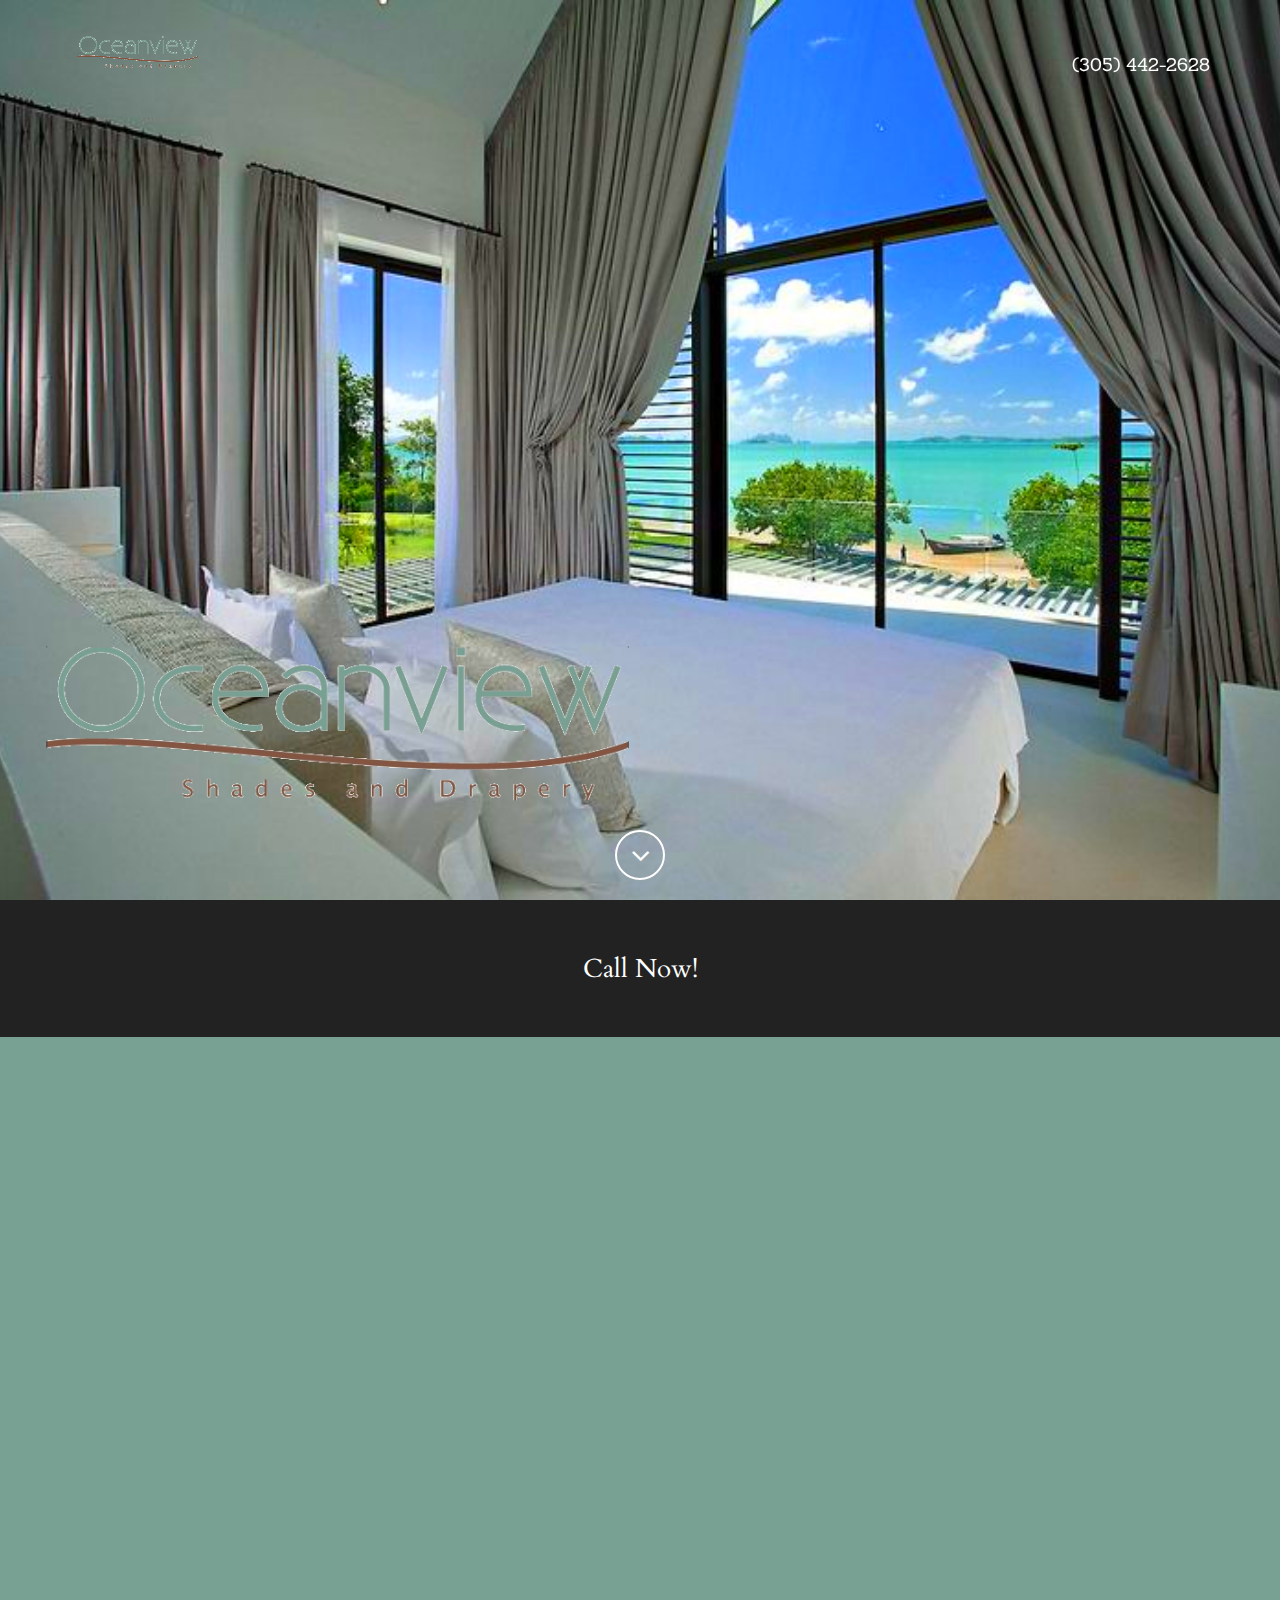
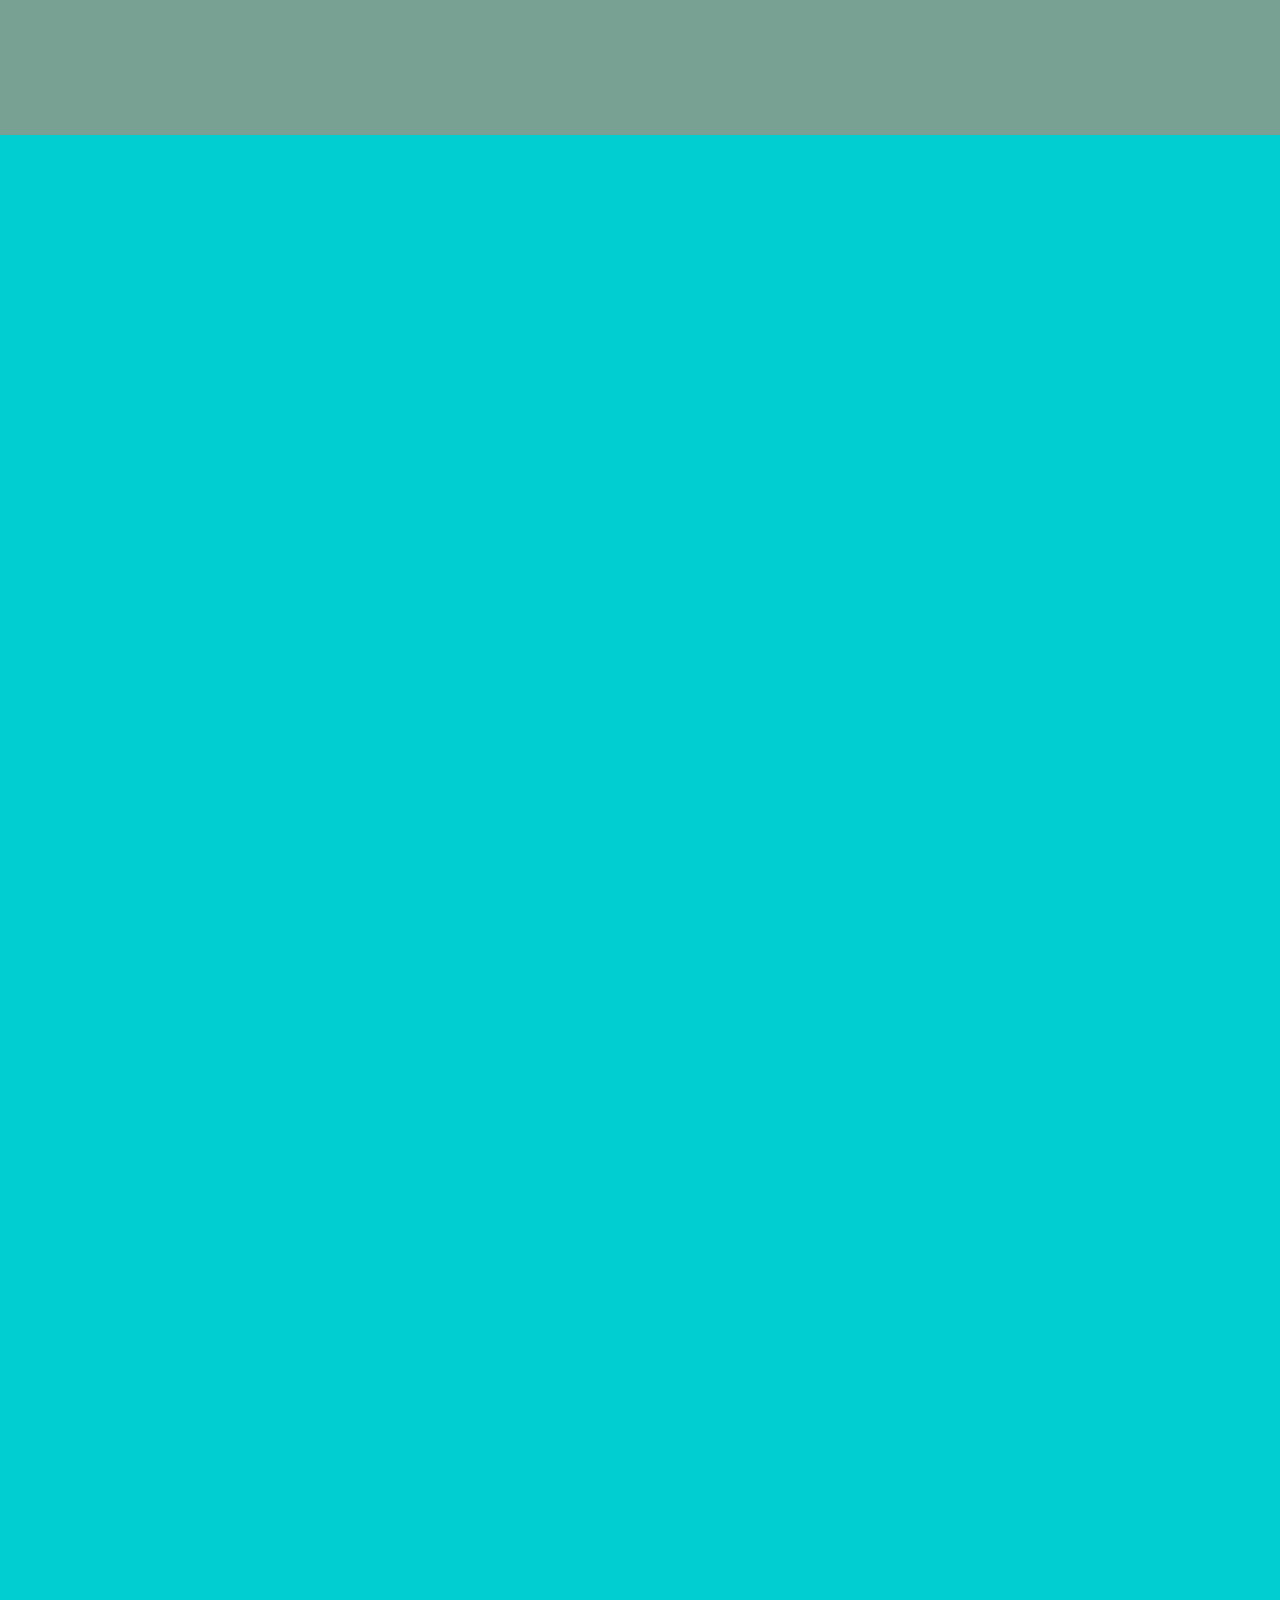
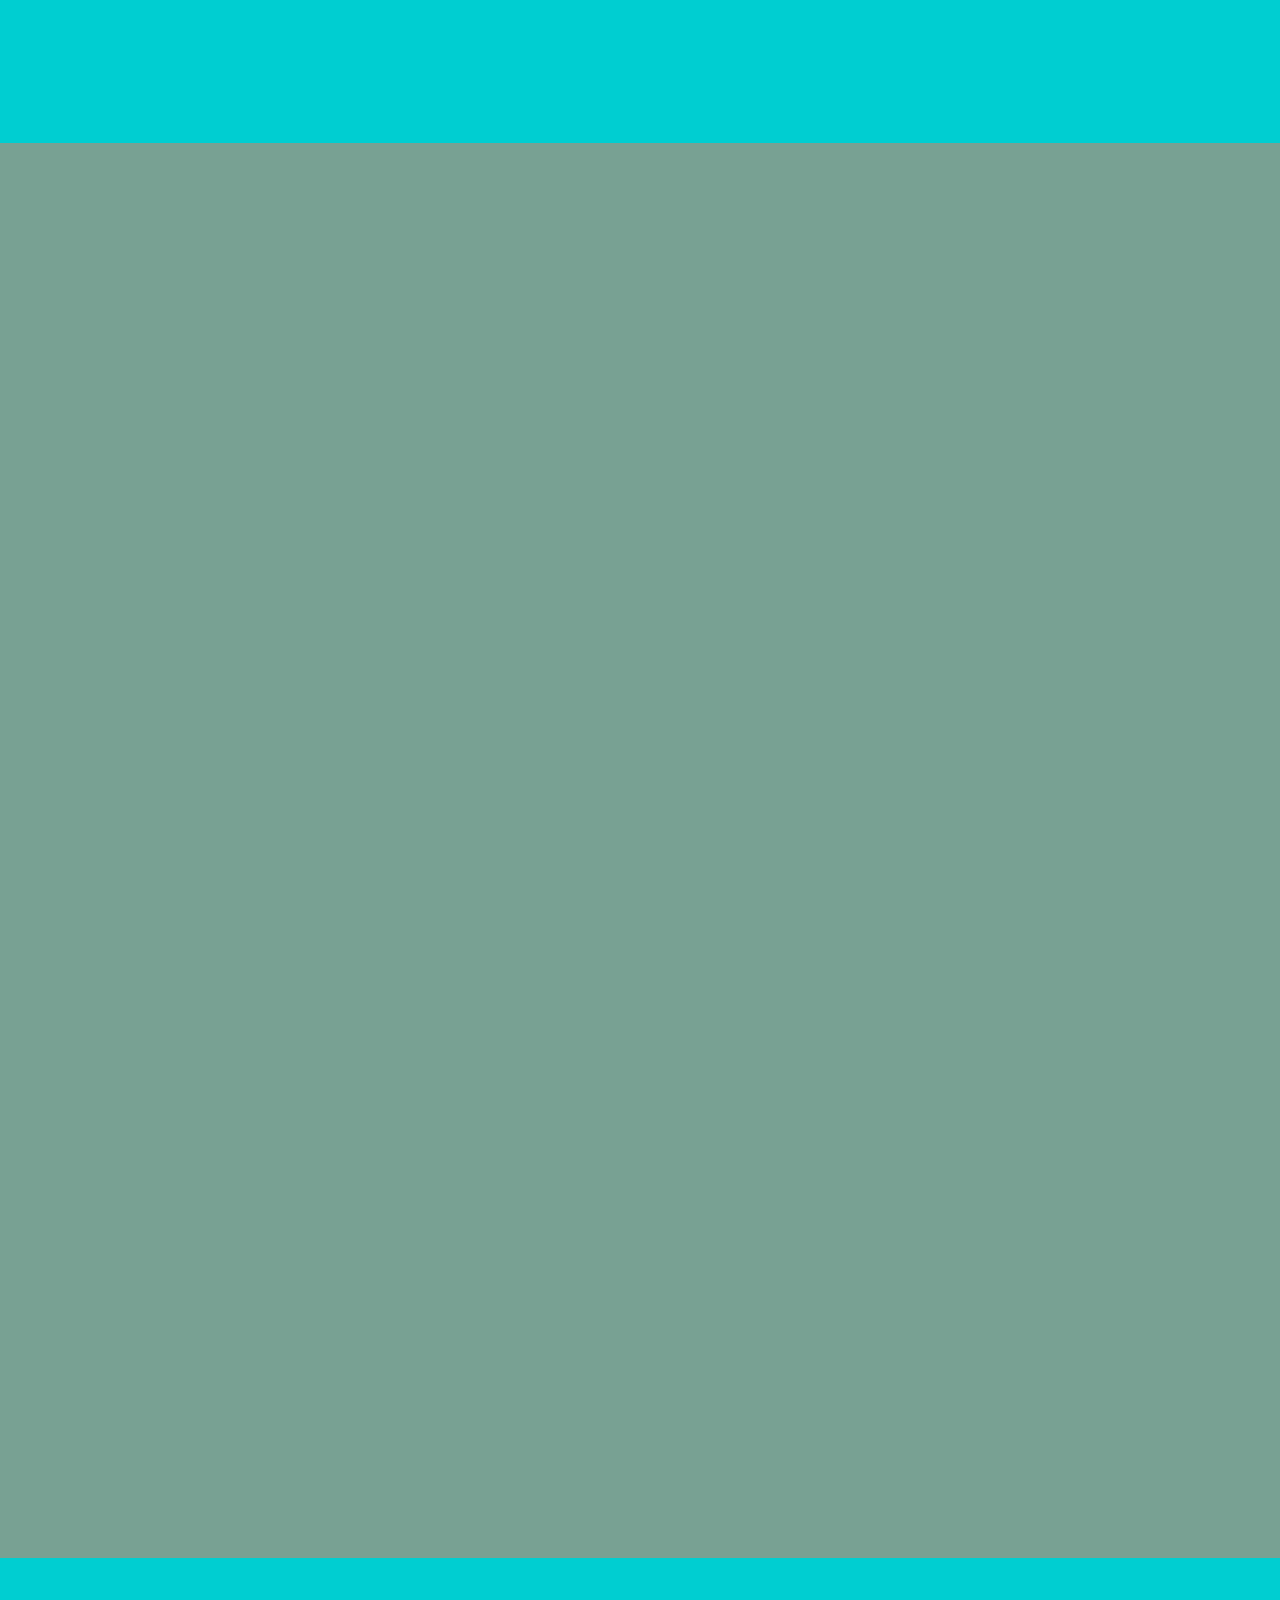
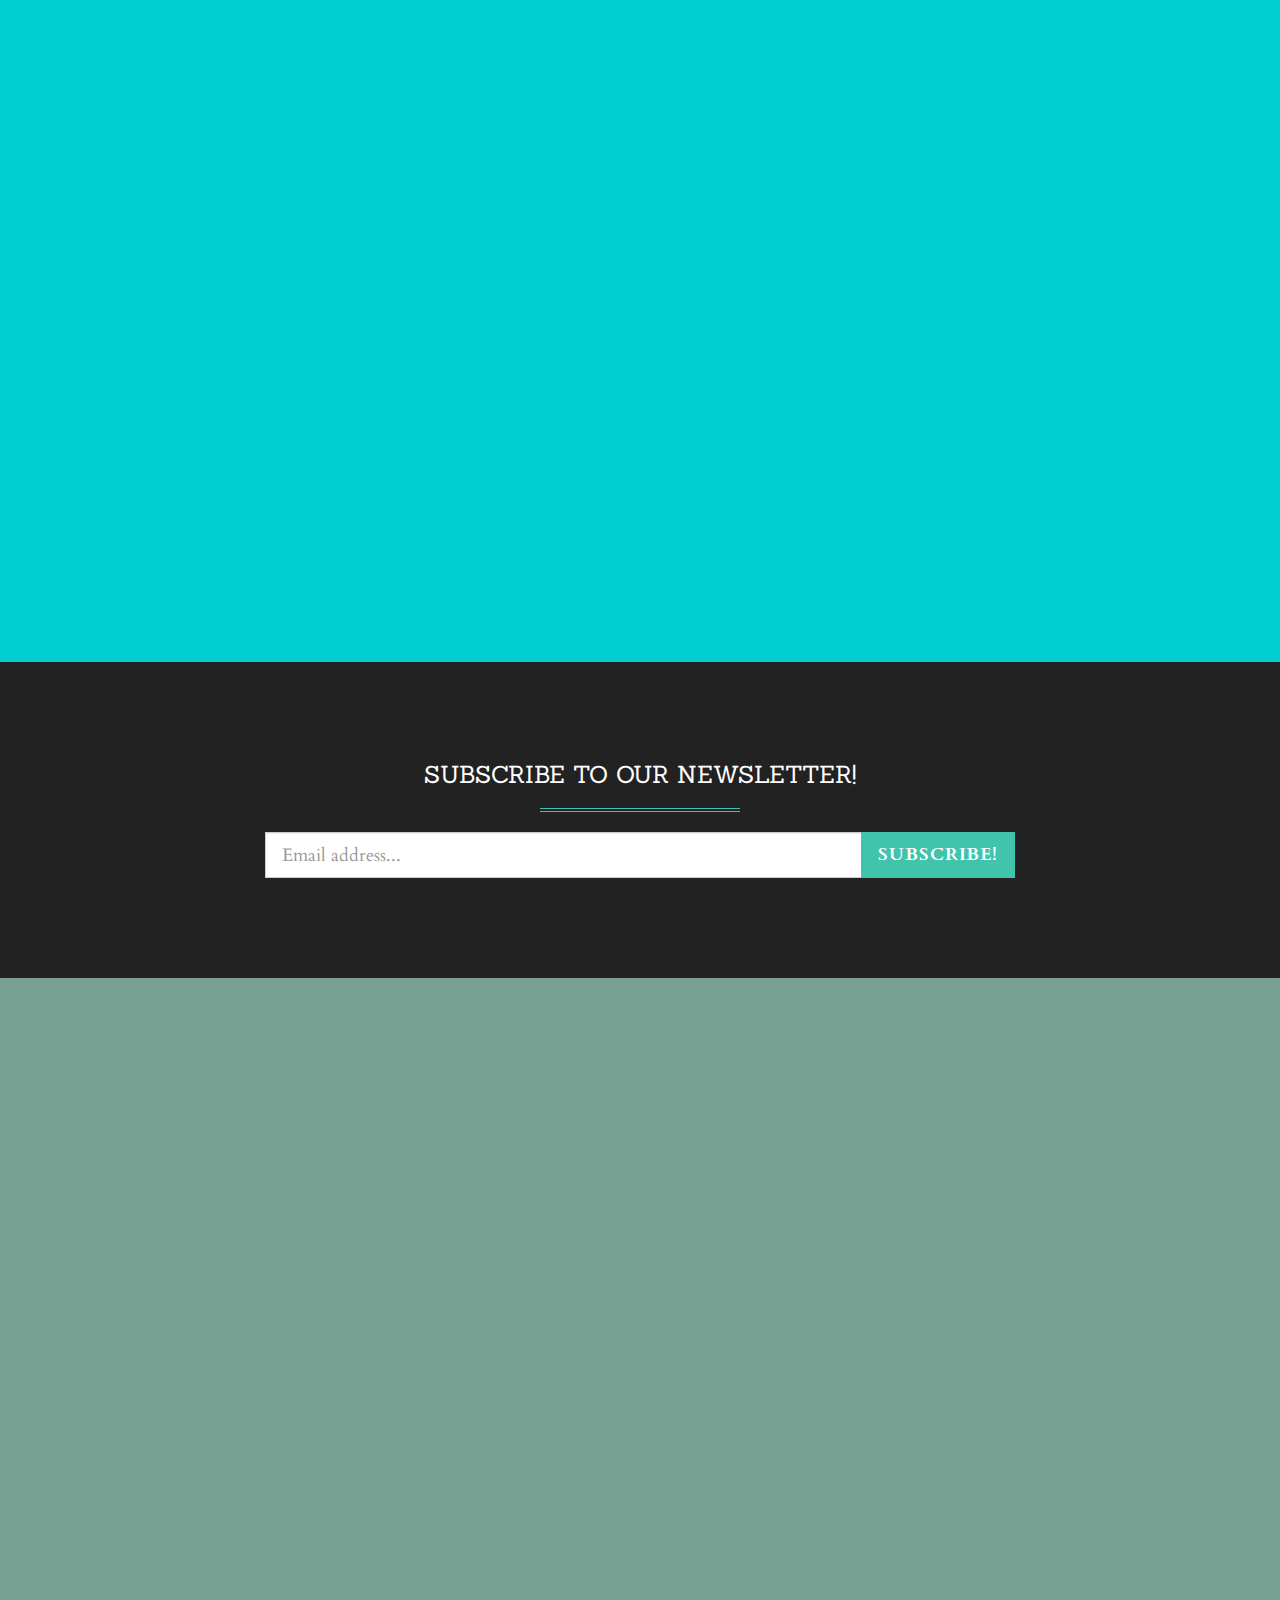
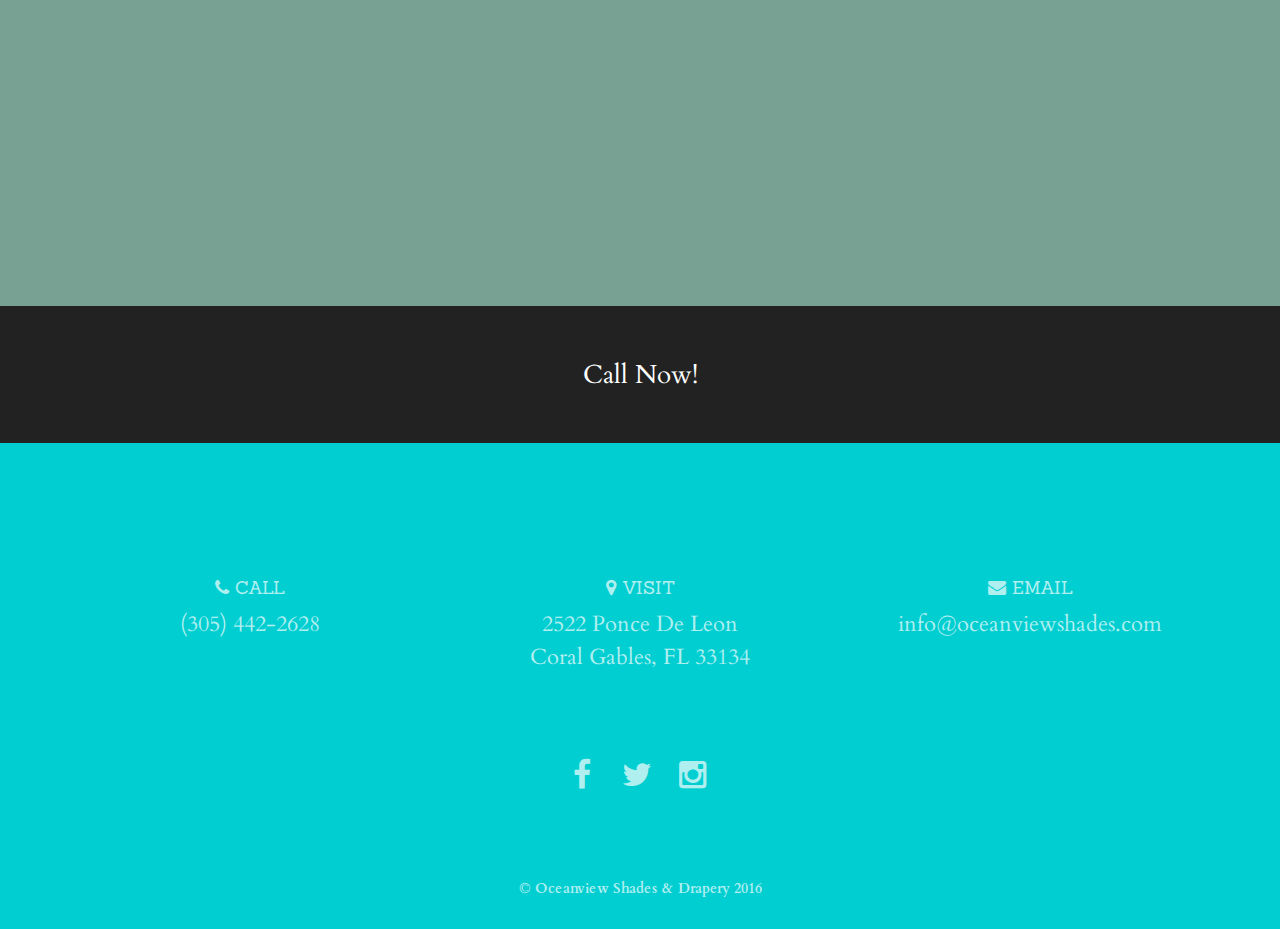
==== commit 801aebef: "gg" ====
--- a/public/index.html
+++ b/public/index.html
@@ -73,21 +73,9 @@
                         <a class="page-scroll" href="#page-top"></a>
                     </li>
                     <li>
-                        <a class="page-scroll" href="#about">About</a>
+                        <a class="page-scroll" href="tel:3054422628"><h4>(305) 442-2628</h4></a>
                     </li>
                     
-                    <li>
-                        <a class="page-scroll" href="#products">Products</a>
-                    </li>
-                    <li>
-                        <a class="page-scroll" href="#gallery">Projects</a>
-                    </li>
-                    <li>
-                        <a class="page-scroll" href="#testimonials">Testimonials</a>
-                    </li>
-                    <li>
-                        <a class="page-scroll" href="#contact">Contact</a>
-                    </li>
                 </ul>
             </div>
             <!-- /.navbar-collapse -->
@@ -95,7 +83,7 @@
         <!-- /.container -->
     </nav>
     <!-- Instructions: Set your background image using the URL below. -->
-    <header style="background-image: url('assets/img/modal.png')">
+    <header style="background-image: url('assets/img/cc.png')">
         <div class="intro-content">
             <img src="assets/img/logo.png" class="img-responsive img-centered" alt="">
         </div>
@@ -103,57 +91,12 @@
             <a class="btn page-scroll" href="#about"><i class="fa fa-angle-down fa-fw"></i></a>
         </div>
     </header>
-      <section id="about" class="services">
-        <div class="container">
-            <div class="row text-center">
-                <div class="col-lg-12 wow fadeIn">
-                    <h2><b>Our Values</h2>
-                    <hr class="colored">
-                    <p>“Where the fashion runway meets home décor” is at the essence of our design philosophy</p>
-                </div>
-            </div>
-            <div class="row content-row">
-                <div class="col-md-4 wow fadeIn" data-wow-delay=".2s">
-                    <div class="media">
-                        <div class="pull-left">
-                            <i class="fa fa-clipboard"></i>
-                        </div>
-                        <div class="media-body">
-                            <h3 class="media-heading">INTEGRITY</h3>
-                            <p>Our clients can be assured that they receive honest, accurate communication about their projects and that their relationship with our company is highly valued. We are committed to providing the highest quality products at the best value and impeccable service standards.</p>
-                        </div>
-                    </div>
-                </div>
-                <div class="col-md-4 wow fadeIn" data-wow-delay=".4s">
-                    <div class="media">
-                        <div class="pull-left">
-                            <i class="fa fa-magic"></i>
-                        </div>
-                        <div class="media-body">
-                            <h3 class="media-heading">RESPECT</h3>
-                            <p>We value our clients' time and believe in being punctual and dependable to our commitments. Our professional decorator consultants are specially trained in every window treatment category so that you get the answers you need to make an informed decision!</p>
-                        </div>
-                    </div>
-                </div>
-                <div class="col-md-4 wow fadeIn" data-wow-delay=".6s">
-                    <div class="media">
-                        <div class="pull-left">
-                            <i class="fa fa-tag"></i>
-                        </div>
-                        <div class="media-body">
-                            <h3 class="media-heading">CITIZENSHIP</h3>
-                            <p>We strive to create local relevancy by supporting organizations and participating in community events. We also reach out with in-store seminars and events to inform our consumers about new technology and sustainability in the products we represent.</b></p>
-                        </div>
-                    </div>
-                </div>
-            </div>
-        </div>
-    </section>
+    <a href="tel:3054422628" class="btn btn-block btn-full-width">Call Now!</a>
     <section id="products" class="bg-gray">
         <div class="container text-center wow fadeIn">
             <div class="row">
                 <div class="col-lg-12">
-                    <h2>Products</h2>
+                    <h2>Window Treatment</h2>
                     <p>Oceanview Products</p>
                     <hr class="colored">
                 </div>
@@ -164,7 +107,7 @@
                         <div class="item">
                             <img src="assets/img/1.png" height="500px" width="500px" class="img-responsive" alt="">
                             <div class="caption">
-                                <h3>Upholstery</h3>
+                                <h3>Drapery</h3>
                                 <hr class="colored">
                                 <p><br><br><br><a href="#portfolioModal1" data-toggle="modal" class="btn btn-outline-light">Click Here <i class="fa fa-long-arrow-right fa-fw"></i></a></p>
                                 
@@ -173,25 +116,17 @@
                         <div class="item">
                             <img src="assets/img/3.png" height="500px" width="500px" class="img-responsive" alt="">
                             <div class="caption">
-                                <h3>Accent Pillows</h3>
+                                <h3>Shades</h3>
                                 <hr class="colored">
                                 <p><br><br><br><a href="#portfolioModal2" data-toggle="modal" class="btn btn-outline-light">Click Here <i class="fa fa-long-arrow-right fa-fw"></i></a></p>
                                 
                             </div>
                         </div>
-                        <div class="item">
-                            <img src="assets/img/window.jpg" height="500px" width="500px" class="img-responsive" alt="">
-                            <div class="caption">
-                                <h3>Window Treatment</h3>
-                                <hr class="colored">
-                                <p><br><br><br><a href="#portfolioModal3" data-toggle="modal" class="btn btn-outline-light">Click Here <i class="fa fa-long-arrow-right fa-fw"></i></a></p>
-                                
-                            </div>
-                        </div>
+                        
                        <div class="item">
                             <img src="assets/img/4.png" height="500px" width="500px" class="img-responsive" alt="">
                             <div class="caption">
-                                <h3>Home Accessories & Automation</h3>
+                                <h3>Sliding Panels</h3>
                                 <hr class="colored">
                                 <p><br><br><br><a href="#portfolioModal4" data-toggle="modal" class="btn btn-outline-light">Click Here <i class="fa fa-long-arrow-right fa-fw"></i></a></p>
                                 
@@ -201,7 +136,7 @@
                        <div class="item">
                             <img src="assets/img/5.png" height="500px" width="500px" class="img-responsive" alt="">
                             <div class="caption">
-                                <h3>Wall Coverings</h3>
+                                <h3>Horizontal Blinds</h3>
                                 <hr class="colored">
                                 <p><br><br><br><a href="#portfolioModal5" data-toggle="modal" class="btn btn-outline-light">Click Here <i class="fa fa-long-arrow-right fa-fw"></i></a></p>
                                 
@@ -210,30 +145,13 @@
                         <div class="item">
                             <img src="assets/img/6.png" height="500px" width="500px" class="img-responsive" alt="">
                             <div class="caption">
-                                <h3>Custom Beddings</h3>
+                                <h3>Shutters</h3>
                                 <hr class="colored">
                                 <p><br><br><br><a href="#portfolioModal6" data-toggle="modal" class="btn btn-outline-light">Click Here <i class="fa fa-long-arrow-right fa-fw"></i></a></p>
                                 
                             </div>
                         </div>
-                        <div class="item">
-                            <img src="assets/img/7.png" height="500px" width="500px" class="img-responsive" alt="">
-                            <div class="caption">
-                                <h3>Indoor/Outdoor Products</h3>
-                                <hr class="colored">
-                                <p><br><br><br><a href="#portfolioModal7" data-toggle="modal" class="btn btn-outline-light">Click Here <i class="fa fa-long-arrow-right fa-fw"></i></a></p>
-                                
-                            </div>
-                        </div>
-                        <div class="item">
-                            <img src="assets/img/8.png" height="500px" width="500px" class="img-responsive" alt="">
-                            <div class="caption">
-                                <h3>Motorization</h3>
-                                <hr class="colored">
-                                <p><br><br><br><a href="#portfolioModal8" data-toggle="modal" class="btn btn-outline-light">Click Here <i class="fa fa-long-arrow-right fa-fw"></i></a></p>
-                                
-                            </div>
-                        </div>
+                        
                         </div>
                     </div>
                 </div>
@@ -253,6 +171,139 @@
             </div>
         </div>
     </aside>
+
+
+    
+      <section id="about" class="services">
+        <div class="container">
+            <div class="row text-center">
+                <div class="col-lg-12 wow fadeIn">
+                    <h2><b>Our Values</h2>
+                    <hr class="colored">
+                    <p>“Where the fashion runway meets home décor” is at the essence of our design philosophy</p>
+                </div>
+            </div>
+            <div class="row content-row">
+                <div class="col-md-4 wow fadeIn" data-wow-delay=".2s">
+                    <div class="media">
+                        <div class="pull-left">
+                            <i class="fa fa-clipboard"></i>
+                        </div>
+                        <div class="media-body">
+                            <h3 class="media-heading">INTEGRITY</h3>
+                            <p>Our clients can be assured that they receive honest, accurate communication about their projects and that their relationship with our company is highly valued. We are committed to providing the highest quality products at the best value and impeccable service standards.</p>
+                        </div>
+                    </div>
+                </div>
+                <div class="col-md-4 wow fadeIn" data-wow-delay=".4s">
+                    <div class="media">
+                        <div class="pull-left">
+                            <i class="fa fa-magic"></i>
+                        </div>
+                        <div class="media-body">
+                            <h3 class="media-heading">RESPECT</h3>
+                            <p>We value our clients' time and believe in being punctual and dependable to our commitments. Our professional decorator consultants are specially trained in every window treatment category so that you get the answers you need to make an informed decision!</p>
+                        </div>
+                    </div>
+                </div>
+                <div class="col-md-4 wow fadeIn" data-wow-delay=".6s">
+                    <div class="media">
+                        <div class="pull-left">
+                            <i class="fa fa-tag"></i>
+                        </div>
+                        <div class="media-body">
+                            <h3 class="media-heading">CITIZENSHIP</h3>
+                            <p>We strive to create local relevancy by supporting organizations and participating in community events. We also reach out with in-store seminars and events to inform our consumers about new technology and sustainability in the products we represent.</b></p>
+                        </div>
+                    </div>
+                </div>
+            </div>
+        </div>
+    </section>
+    <section id="products" class="bg-gray">
+        <div class="container text-center wow fadeIn">
+            <div class="row">
+                <div class="col-lg-12">
+                    <h2>Products</h2>
+                    <p>Oceanview Products</p>
+                    <hr class="colored">
+                </div>
+            </div>
+            <div class="row content-row">
+                <div class="col-lg-12">
+                    <div class="about-carousel">
+                        <div class="item">
+                            <img src="assets/img/1.png" height="500px" width="500px" class="img-responsive" alt="">
+                            <div class="caption">
+                                <h3>Upholstery</h3>
+                                <hr class="colored">
+                                <p><br><br><br><a href="#portfolioModal1" data-toggle="modal" class="btn btn-outline-light">Click Here <i class="fa fa-long-arrow-right fa-fw"></i></a></p>
+                                
+                            </div>
+                        </div>
+                        <div class="item">
+                            <img src="assets/img/3.png" height="500px" width="500px" class="img-responsive" alt="">
+                            <div class="caption">
+                                <h3>Accent Pillows</h3>
+                                <hr class="colored">
+                                <p><br><br><br><a href="#portfolioModal2" data-toggle="modal" class="btn btn-outline-light">Click Here <i class="fa fa-long-arrow-right fa-fw"></i></a></p>
+                                
+                            </div>
+                        </div>
+                        
+                       <div class="item">
+                            <img src="assets/img/4.png" height="500px" width="500px" class="img-responsive" alt="">
+                            <div class="caption">
+                                <h3>Home Accessories & Automation</h3>
+                                <hr class="colored">
+                                <p><br><br><br><a href="#portfolioModal4" data-toggle="modal" class="btn btn-outline-light">Click Here <i class="fa fa-long-arrow-right fa-fw"></i></a></p>
+                                
+                            </div>
+                        </div>
+                        
+                       <div class="item">
+                            <img src="assets/img/5.png" height="500px" width="500px" class="img-responsive" alt="">
+                            <div class="caption">
+                                <h3>Wall Coverings</h3>
+                                <hr class="colored">
+                                <p><br><br><br><a href="#portfolioModal5" data-toggle="modal" class="btn btn-outline-light">Click Here <i class="fa fa-long-arrow-right fa-fw"></i></a></p>
+                                
+                            </div>
+                        </div>
+                        <div class="item">
+                            <img src="assets/img/6.png" height="500px" width="500px" class="img-responsive" alt="">
+                            <div class="caption">
+                                <h3>Custom Beddings</h3>
+                                <hr class="colored">
+                                <p><br><br><br><a href="#portfolioModal6" data-toggle="modal" class="btn btn-outline-light">Click Here <i class="fa fa-long-arrow-right fa-fw"></i></a></p>
+                                
+                            </div>
+                        </div>
+                        <div class="item">
+                            <img src="assets/img/7.png" height="500px" width="500px" class="img-responsive" alt="">
+                            <div class="caption">
+                                <h3>Indoor/Outdoor Products</h3>
+                                <hr class="colored">
+                                <p><br><br><br><a href="#portfolioModal7" data-toggle="modal" class="btn btn-outline-light">Click Here <i class="fa fa-long-arrow-right fa-fw"></i></a></p>
+                                
+                            </div>
+                        </div>
+                        <div class="item">
+                            <img src="assets/img/8.png" height="500px" width="500px" class="img-responsive" alt="">
+                            <div class="caption">
+                                <h3>Motorization</h3>
+                                <hr class="colored">
+                                <p><br><br><br><a href="#portfolioModal8" data-toggle="modal" class="btn btn-outline-light">Click Here <i class="fa fa-long-arrow-right fa-fw"></i></a></p>
+                                
+                            </div>
+                        </div>
+                        </div>
+                    </div>
+                </div>
+            </div>
+        </div>
+    </section>
+    
   
     <section id="gallery" class="bg-gray">
         <div class="container wow fadeIn">
--- a/public/assets/css/vitality-turquoise.css
+++ b/public/assets/css/vitality-turquoise.css
@@ -333,9 +333,9 @@
     text-align: center;
     width: 50%;
     margin: auto;
-    position: absolute;
-    top: 50%;
-    left: 50%;
+    position: bottom;
+    top: 80%;
+    left: 1%;
     -webkit-transform: translate(-50%, -50%);
     -ms-transform: translate(-50%, -50%);
     transform: translate(-50%, -50%);
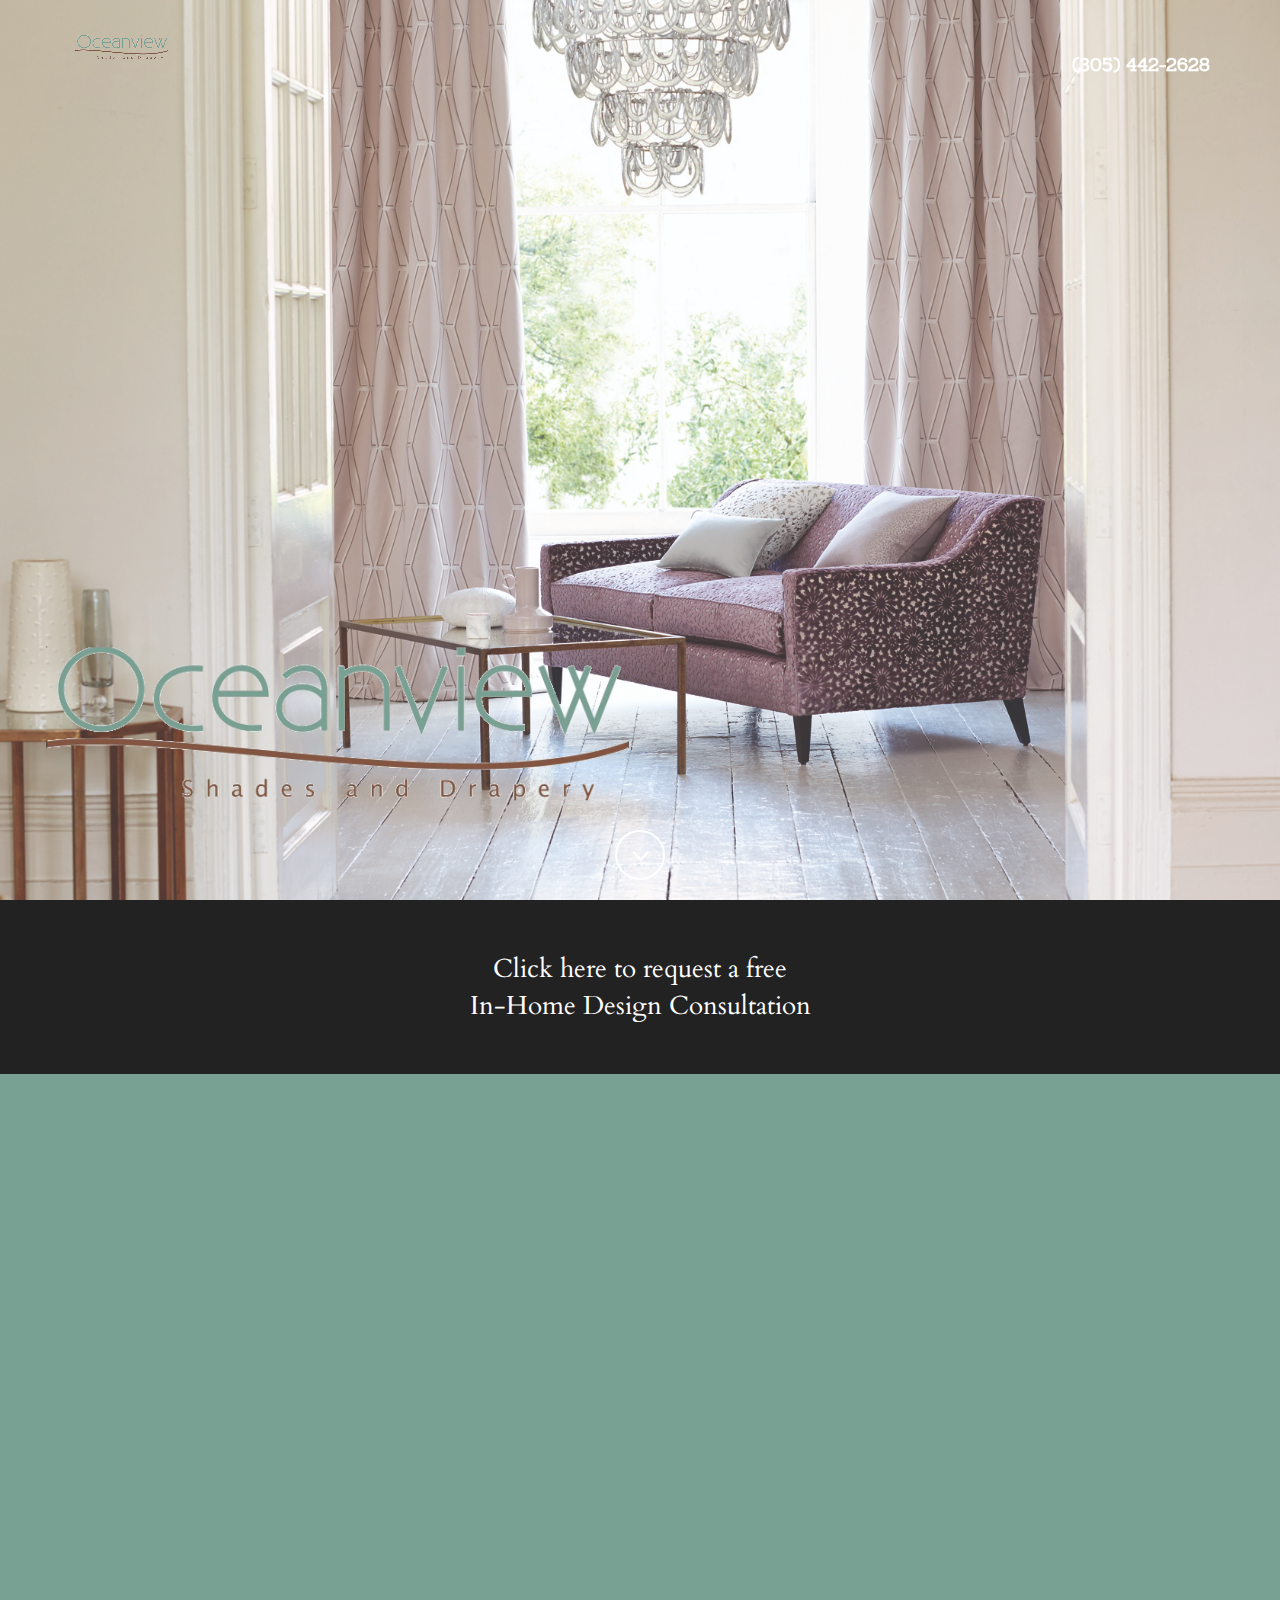
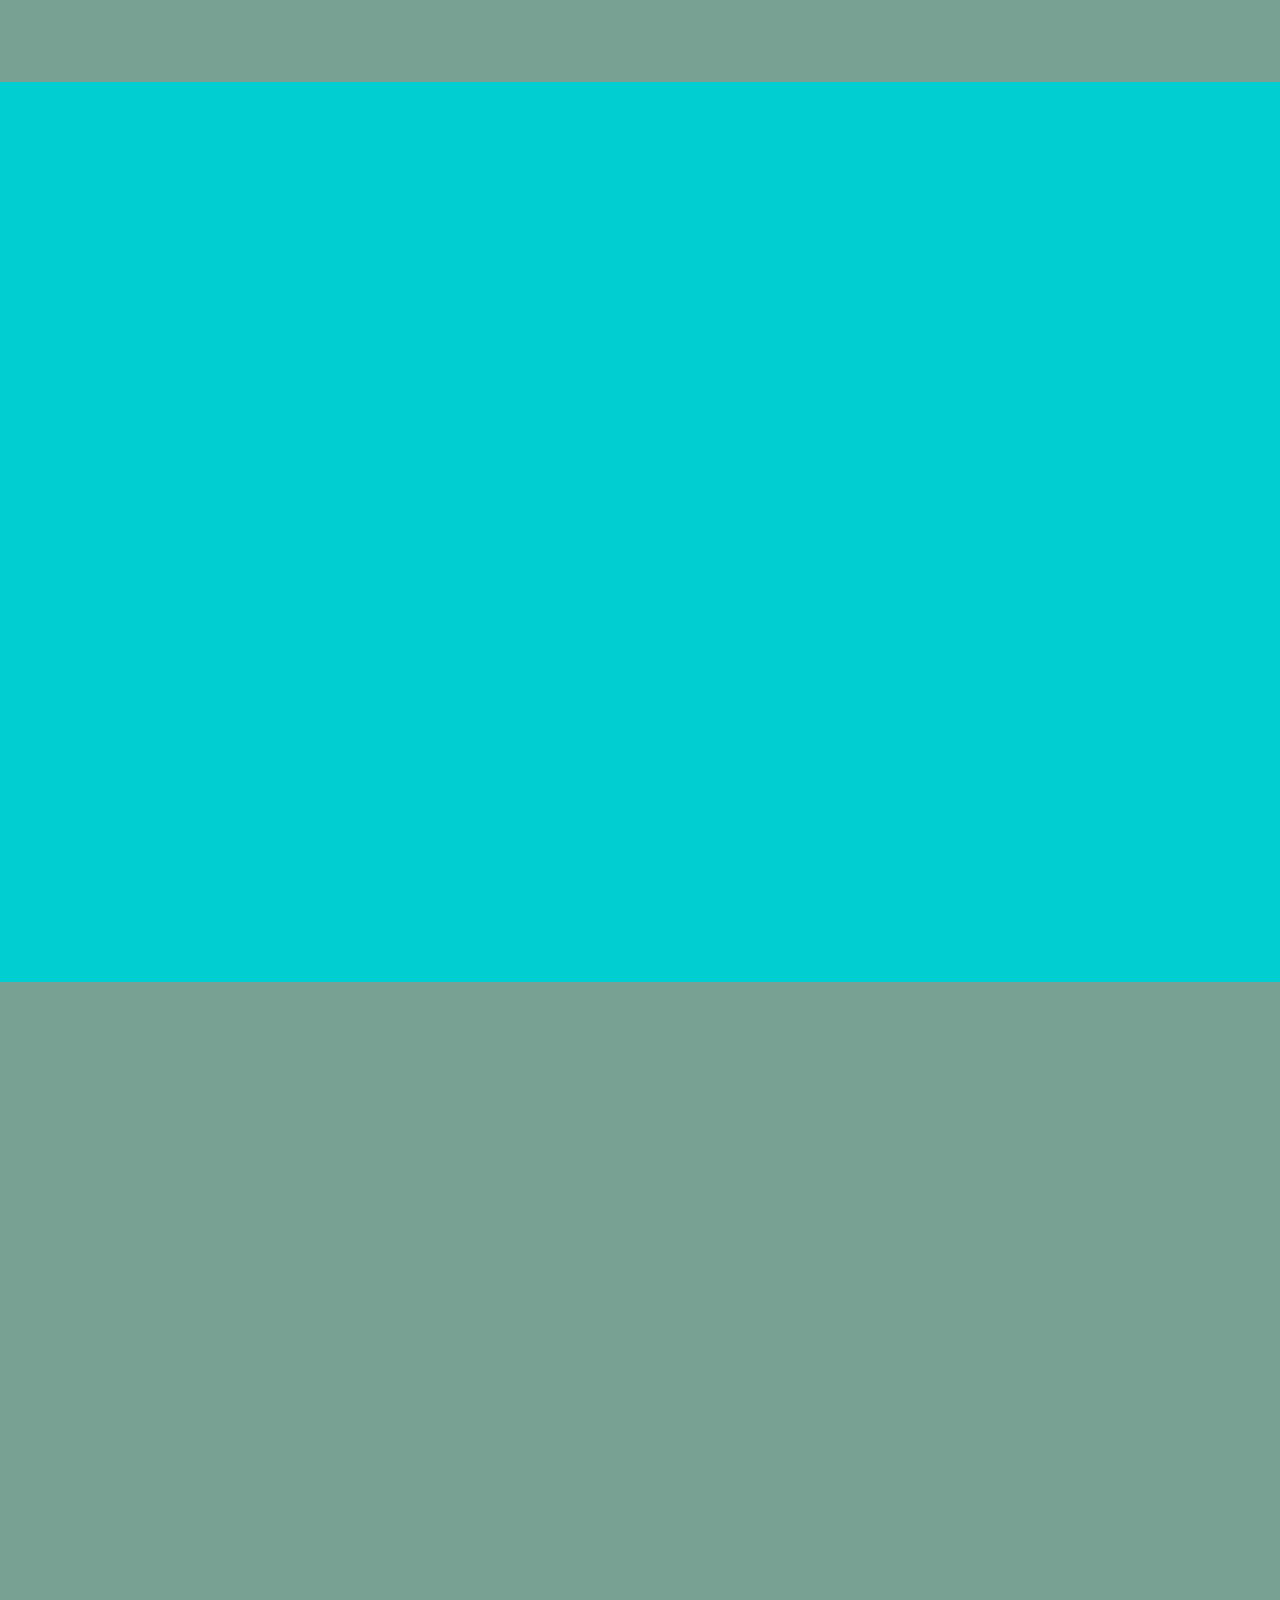
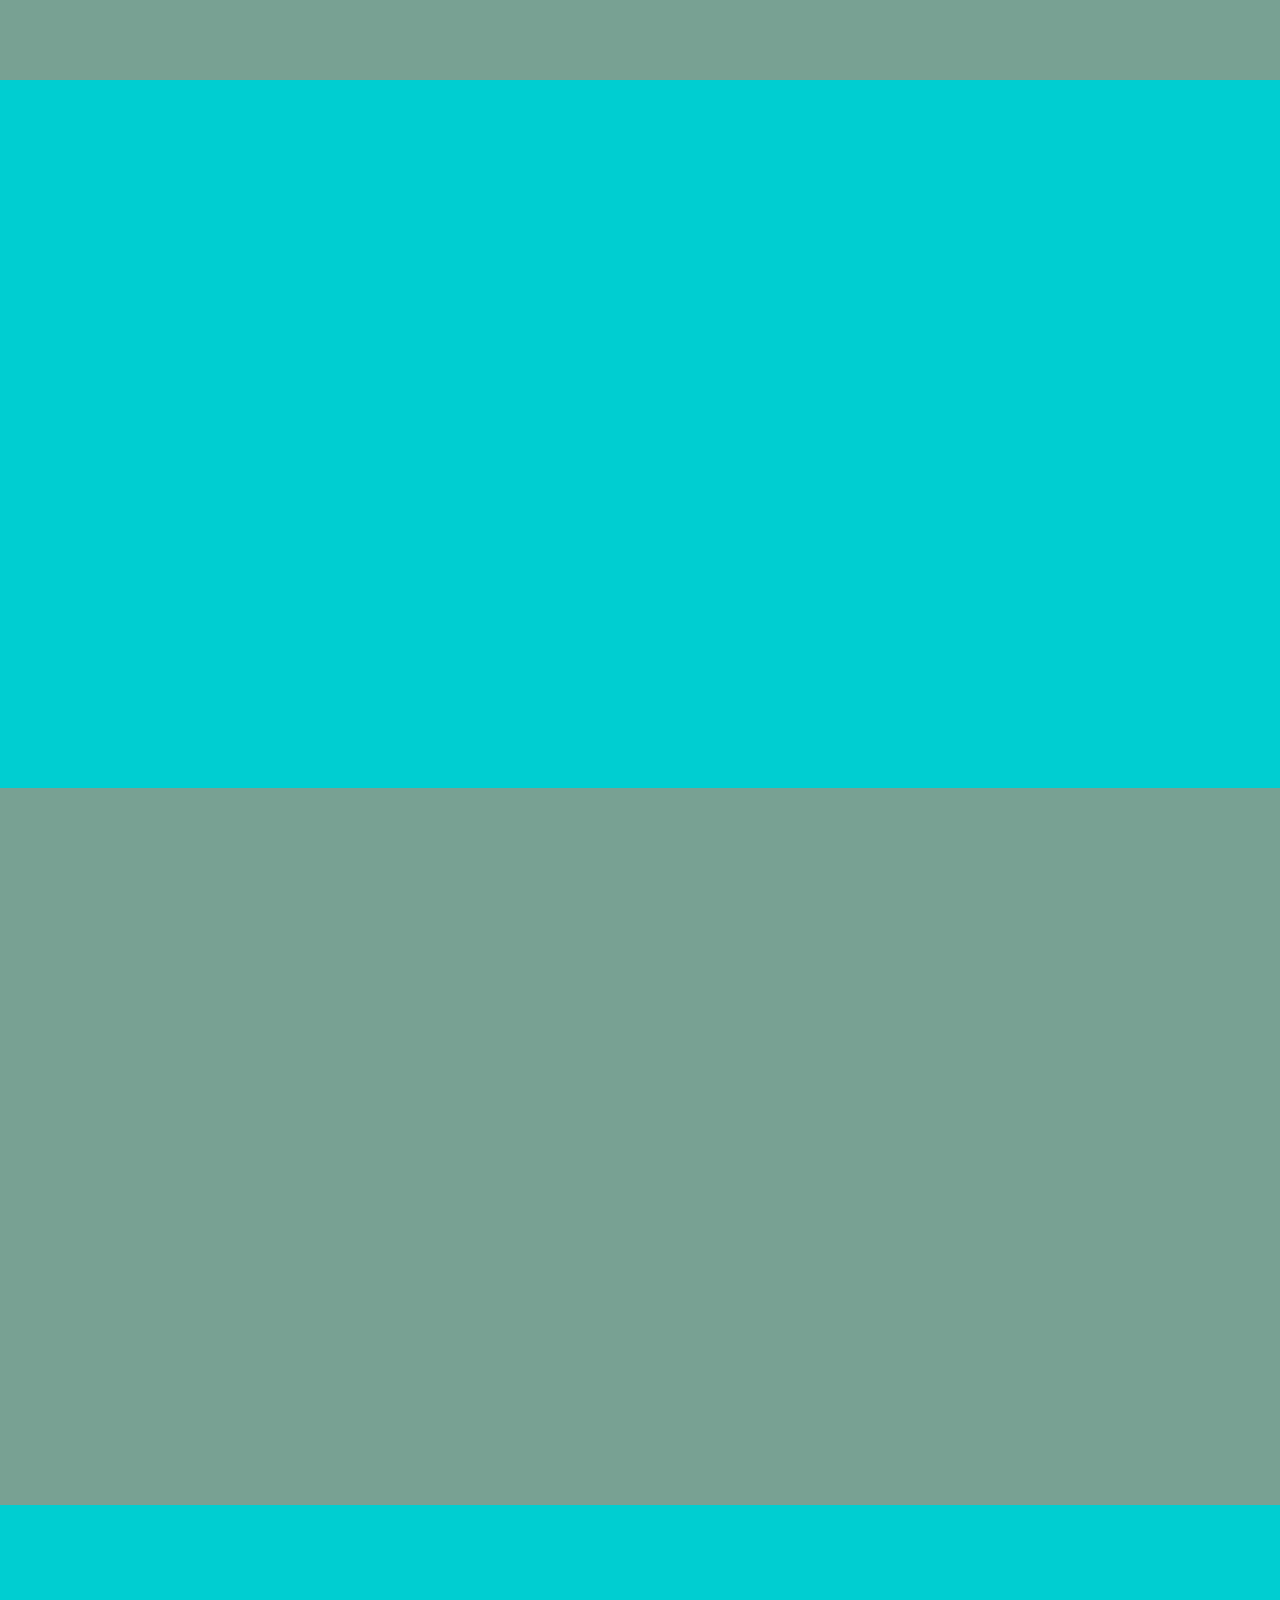
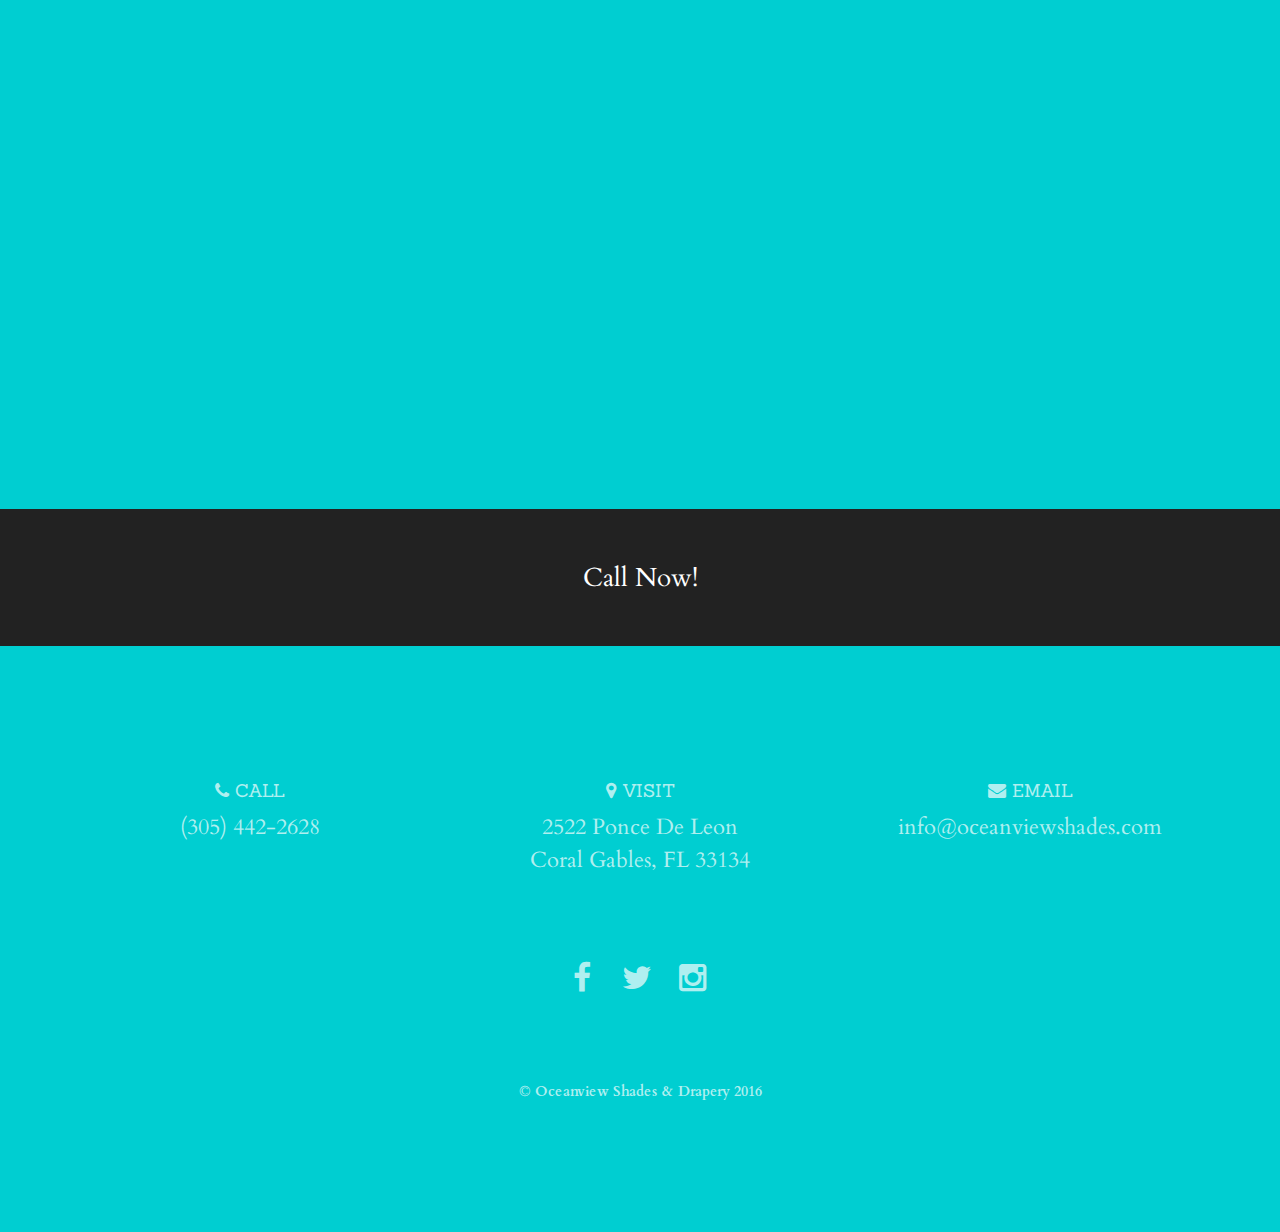
==== commit 9686e198: "cover" ====
--- a/public/index.html
+++ b/public/index.html
@@ -63,7 +63,7 @@
                     <span class="icon-bar"></span>
                 </button>
                 <a class="navbar-brand page-scroll" href="#page-top">
-                    <img src="assets/img/sm.png" class="img-responsive" alt="">
+                    <img src="assets/img/smm.png" class="img-responsive" alt="">
                 </a>
             </div>
             <!-- Collect the nav links, forms, and other content for toggling -->
@@ -73,7 +73,7 @@
                         <a class="page-scroll" href="#page-top"></a>
                     </li>
                     <li>
-                        <a class="page-scroll" href="tel:3054422628"><h4>(305) 442-2628</h4></a>
+                        <a class="page-scroll" href="tel:3054422628"><h4><b>(305) 442-2628</b></h4></a>
                     </li>
                     
                 </ul>
@@ -83,7 +83,7 @@
         <!-- /.container -->
     </nav>
     <!-- Instructions: Set your background image using the URL below. -->
-    <header style="background-image: url('assets/img/cc.png')">
+    <header style="background-image: url('assets/img/mid.jpg')">
         <div class="intro-content">
             <img src="assets/img/logo.png" class="img-responsive img-centered" alt="">
         </div>
@@ -91,13 +91,13 @@
             <a class="btn page-scroll" href="#about"><i class="fa fa-angle-down fa-fw"></i></a>
         </div>
     </header>
-    <a href="tel:3054422628" class="btn btn-block btn-full-width">Call Now!</a>
+    <a href="http://eepurl.com/bQFxHr" class="btn btn-block btn-full-width">Click here to request a free <br>In-Home Design Consultation</a>
     <section id="products" class="bg-gray">
         <div class="container text-center wow fadeIn">
             <div class="row">
                 <div class="col-lg-12">
                     <h2>Window Treatment</h2>
-                    <p>Oceanview Products</p>
+                    <p></p>
                     <hr class="colored">
                 </div>
             </div>
@@ -105,18 +105,18 @@
                 <div class="col-lg-12">
                     <div class="about-carousel">
                         <div class="item">
-                            <img src="assets/img/1.png" height="500px" width="500px" class="img-responsive" alt="">
-                            <div class="caption">
-                                <h3>Drapery</h3>
-                                <hr class="colored">
-                                <p><br><br><br><a href="#portfolioModal1" data-toggle="modal" class="btn btn-outline-light">Click Here <i class="fa fa-long-arrow-right fa-fw"></i></a></p>
-                                
-                            </div>
-                        </div>
-                        <div class="item">
-                            <img src="assets/img/3.png" height="500px" width="500px" class="img-responsive" alt="">
-                            <div class="caption">
-                                <h3>Shades</h3>
+                            <img src="assets/img/dr.png" height="500px" width="500px" class="img-responsive" alt="">
+                            <div class="caption">
+                                <h3><b>Drapery</b></h3>
+                                <hr class="colored">
+                                <p><br><br><br><a href="#portfolioModal10" data-toggle="modal" class="btn btn-outline-light">Click Here <i class="fa fa-long-arrow-right fa-fw"></i></a></p>
+                                
+                            </div>
+                        </div>
+                        <div class="item">
+                            <img src="assets/img/sh.png" height="500px" width="500px" class="img-responsive" alt="">
+                            <div class="caption">
+                                <h3><b>Shades</b></h3>
                                 <hr class="colored">
                                 <p><br><br><br><a href="#portfolioModal2" data-toggle="modal" class="btn btn-outline-light">Click Here <i class="fa fa-long-arrow-right fa-fw"></i></a></p>
                                 
@@ -124,9 +124,9 @@
                         </div>
                         
                        <div class="item">
-                            <img src="assets/img/4.png" height="500px" width="500px" class="img-responsive" alt="">
-                            <div class="caption">
-                                <h3>Sliding Panels</h3>
+                            <img src="assets/img/sl.png" height="500px" width="500px" class="img-responsive" alt="">
+                            <div class="caption">
+                                <h3><b>Sliding Panels</b></h3>
                                 <hr class="colored">
                                 <p><br><br><br><a href="#portfolioModal4" data-toggle="modal" class="btn btn-outline-light">Click Here <i class="fa fa-long-arrow-right fa-fw"></i></a></p>
                                 
@@ -134,18 +134,18 @@
                         </div>
                         
                        <div class="item">
-                            <img src="assets/img/5.png" height="500px" width="500px" class="img-responsive" alt="">
-                            <div class="caption">
-                                <h3>Horizontal Blinds</h3>
+                            <img src="assets/img/ho.png" height="500px" width="500px" class="img-responsive" alt="">
+                            <div class="caption">
+                                <h3><b>Horizontal Blinds</b></h3>
                                 <hr class="colored">
                                 <p><br><br><br><a href="#portfolioModal5" data-toggle="modal" class="btn btn-outline-light">Click Here <i class="fa fa-long-arrow-right fa-fw"></i></a></p>
                                 
                             </div>
                         </div>
                         <div class="item">
-                            <img src="assets/img/6.png" height="500px" width="500px" class="img-responsive" alt="">
-                            <div class="caption">
-                                <h3>Shutters</h3>
+                            <img src="assets/img/shu.png" height="500px" width="500px" class="img-responsive" alt="">
+                            <div class="caption">
+                                <h3><b>Shutters</b></h3>
                                 <hr class="colored">
                                 <p><br><br><br><a href="#portfolioModal6" data-toggle="modal" class="btn btn-outline-light">Click Here <i class="fa fa-long-arrow-right fa-fw"></i></a></p>
                                 
@@ -158,20 +158,103 @@
             </div>
         </div>
     </section>
-    <aside class="cta-quote" style="background-image: url('assets/img/mid10.png');">
+    <aside class="cta-quote" style="background-image: url('assets/img/ccc.png');">
         <div class="container wow fadeIn">
             <div class="row">
                 <div class="col-md-10 col-md-offset-1">
                     <span class="quote"><b>MIAMI'S AWARD-WINNING high-end custom window treatments!
                 We specialize in custom-made drapery, shades, bedding and upholstery. It's about <span class="text-primary">pushing boundaries</span> and creating something unique and exciting.</b></span>
                     <hr class=" colored">
-                    <a class="btn btn-outline-light page-scroll" href="#collection">See Our Work
+                    <a class="btn btn-outline-light page-scroll" href="#products">See Our Work
                     </a>
                 </div>
             </div>
         </div>
     </aside>
-
+<section id="products" class="bg-gray">
+        <div class="container text-center wow fadeIn">
+            <div class="row">
+                <div class="col-lg-12">
+                    <h2>Products</h2>
+                    <p>Oceanview Products</p>
+                    <hr class="colored">
+                </div>
+            </div>
+            <div class="row content-row">
+                <div class="col-lg-12">
+                    <div class="about-carousel">
+                        <div class="item">
+                            <img src="assets/img/1.png" height="500px" width="500px" class="img-responsive" alt="">
+                            <div class="caption">
+                                <h3>Upholstery</h3>
+                                <hr class="colored">
+                                <p><br><br><br><a href="#portfolioModal1" data-toggle="modal" class="btn btn-outline-light">Click Here <i class="fa fa-long-arrow-right fa-fw"></i></a></p>
+                                
+                            </div>
+                        </div>
+                        <div class="item">
+                            <img src="assets/img/3.png" height="500px" width="500px" class="img-responsive" alt="">
+                            <div class="caption">
+                                <h3>Accent Pillows</h3>
+                                <hr class="colored">
+                                <p><br><br><br><a href="#portfolioModal2" data-toggle="modal" class="btn btn-outline-light">Click Here <i class="fa fa-long-arrow-right fa-fw"></i></a></p>
+                                
+                            </div>
+                        </div>
+                        
+                       <div class="item">
+                            <img src="assets/img/4.png" height="500px" width="500px" class="img-responsive" alt="">
+                            <div class="caption">
+                                <h3>Home Accessories & Automation</h3>
+                                <hr class="colored">
+                                <p><br><br><br><a href="#portfolioModal4" data-toggle="modal" class="btn btn-outline-light">Click Here <i class="fa fa-long-arrow-right fa-fw"></i></a></p>
+                                
+                            </div>
+                        </div>
+                        
+                       <div class="item">
+                            <img src="assets/img/5.png" height="500px" width="500px" class="img-responsive" alt="">
+                            <div class="caption">
+                                <h3>Wall Coverings</h3>
+                                <hr class="colored">
+                                <p><br><br><br><a href="#portfolioModal5" data-toggle="modal" class="btn btn-outline-light">Click Here <i class="fa fa-long-arrow-right fa-fw"></i></a></p>
+                                
+                            </div>
+                        </div>
+                        <div class="item">
+                            <img src="assets/img/6.png" height="500px" width="500px" class="img-responsive" alt="">
+                            <div class="caption">
+                                <h3>Custom Beddings</h3>
+                                <hr class="colored">
+                                <p><br><br><br><a href="#portfolioModal6" data-toggle="modal" class="btn btn-outline-light">Click Here <i class="fa fa-long-arrow-right fa-fw"></i></a></p>
+                                
+                            </div>
+                        </div>
+                        <div class="item">
+                            <img src="assets/img/7.png" height="500px" width="500px" class="img-responsive" alt="">
+                            <div class="caption">
+                                <h3>Indoor/Outdoor Products</h3>
+                                <hr class="colored">
+                                <p><br><br><br><a href="#portfolioModal7" data-toggle="modal" class="btn btn-outline-light">Click Here <i class="fa fa-long-arrow-right fa-fw"></i></a></p>
+                                
+                            </div>
+                        </div>
+                        <div class="item">
+                            <img src="assets/img/8.png" height="500px" width="500px" class="img-responsive" alt="">
+                            <div class="caption">
+                                <h3>Motorization</h3>
+                                <hr class="colored">
+                                <p><br><br><br><a href="#portfolioModal8" data-toggle="modal" class="btn btn-outline-light">Click Here <i class="fa fa-long-arrow-right fa-fw"></i></a></p>
+                                
+                            </div>
+                        </div>
+                        </div>
+                    </div>
+                </div>
+            </div>
+        </div>
+    </section>
+    
 
     
       <section id="about" class="services">
@@ -214,89 +297,6 @@
                         <div class="media-body">
                             <h3 class="media-heading">CITIZENSHIP</h3>
                             <p>We strive to create local relevancy by supporting organizations and participating in community events. We also reach out with in-store seminars and events to inform our consumers about new technology and sustainability in the products we represent.</b></p>
-                        </div>
-                    </div>
-                </div>
-            </div>
-        </div>
-    </section>
-    <section id="products" class="bg-gray">
-        <div class="container text-center wow fadeIn">
-            <div class="row">
-                <div class="col-lg-12">
-                    <h2>Products</h2>
-                    <p>Oceanview Products</p>
-                    <hr class="colored">
-                </div>
-            </div>
-            <div class="row content-row">
-                <div class="col-lg-12">
-                    <div class="about-carousel">
-                        <div class="item">
-                            <img src="assets/img/1.png" height="500px" width="500px" class="img-responsive" alt="">
-                            <div class="caption">
-                                <h3>Upholstery</h3>
-                                <hr class="colored">
-                                <p><br><br><br><a href="#portfolioModal1" data-toggle="modal" class="btn btn-outline-light">Click Here <i class="fa fa-long-arrow-right fa-fw"></i></a></p>
-                                
-                            </div>
-                        </div>
-                        <div class="item">
-                            <img src="assets/img/3.png" height="500px" width="500px" class="img-responsive" alt="">
-                            <div class="caption">
-                                <h3>Accent Pillows</h3>
-                                <hr class="colored">
-                                <p><br><br><br><a href="#portfolioModal2" data-toggle="modal" class="btn btn-outline-light">Click Here <i class="fa fa-long-arrow-right fa-fw"></i></a></p>
-                                
-                            </div>
-                        </div>
-                        
-                       <div class="item">
-                            <img src="assets/img/4.png" height="500px" width="500px" class="img-responsive" alt="">
-                            <div class="caption">
-                                <h3>Home Accessories & Automation</h3>
-                                <hr class="colored">
-                                <p><br><br><br><a href="#portfolioModal4" data-toggle="modal" class="btn btn-outline-light">Click Here <i class="fa fa-long-arrow-right fa-fw"></i></a></p>
-                                
-                            </div>
-                        </div>
-                        
-                       <div class="item">
-                            <img src="assets/img/5.png" height="500px" width="500px" class="img-responsive" alt="">
-                            <div class="caption">
-                                <h3>Wall Coverings</h3>
-                                <hr class="colored">
-                                <p><br><br><br><a href="#portfolioModal5" data-toggle="modal" class="btn btn-outline-light">Click Here <i class="fa fa-long-arrow-right fa-fw"></i></a></p>
-                                
-                            </div>
-                        </div>
-                        <div class="item">
-                            <img src="assets/img/6.png" height="500px" width="500px" class="img-responsive" alt="">
-                            <div class="caption">
-                                <h3>Custom Beddings</h3>
-                                <hr class="colored">
-                                <p><br><br><br><a href="#portfolioModal6" data-toggle="modal" class="btn btn-outline-light">Click Here <i class="fa fa-long-arrow-right fa-fw"></i></a></p>
-                                
-                            </div>
-                        </div>
-                        <div class="item">
-                            <img src="assets/img/7.png" height="500px" width="500px" class="img-responsive" alt="">
-                            <div class="caption">
-                                <h3>Indoor/Outdoor Products</h3>
-                                <hr class="colored">
-                                <p><br><br><br><a href="#portfolioModal7" data-toggle="modal" class="btn btn-outline-light">Click Here <i class="fa fa-long-arrow-right fa-fw"></i></a></p>
-                                
-                            </div>
-                        </div>
-                        <div class="item">
-                            <img src="assets/img/8.png" height="500px" width="500px" class="img-responsive" alt="">
-                            <div class="caption">
-                                <h3>Motorization</h3>
-                                <hr class="colored">
-                                <p><br><br><br><a href="#portfolioModal8" data-toggle="modal" class="btn btn-outline-light">Click Here <i class="fa fa-long-arrow-right fa-fw"></i></a></p>
-                                
-                            </div>
-                        </div>
                         </div>
                     </div>
                 </div>
@@ -421,86 +421,8 @@
                 </div>
             </div>
         </div>
-    </section>
-    <section class="cta-form bg-dark">
-        <div class="container text-center">
-            <h3>Subscribe to our newsletter!</h3>
-            <hr class="colored">
-            <div class="row">
-                <div class="col-lg-8 col-lg-offset-2">
-                    <!-- MailChimp Signup Form -->
-                    <div id="mc_embed_signup">
-                        <!-- Replace the form action in the line below with your MailChimp embed action! For more informatin on how to do this please visit the Docs! -->
-                        <form role="form" action="" method="post" id="mc-embedded-subscribe-form" name="mc-embedded-subscribe-form" target="_blank" novalidate>
-                            <div class="input-group input-group-lg">
-                                <input type="email" name="EMAIL" class="form-control" id="mce-EMAIL" placeholder="Email address...">
-                                <span class="input-group-btn">
-                                    <button type="submit" name="subscribe" id="mc-embedded-subscribe" class="btn btn-primary">Subscribe!</button>
-                                </span>
-                            </div>
-                            <div id="mce-responses">
-                                <div class="response" id="mce-error-response" style="display:none"></div>
-                                <div class="response" id="mce-success-response" style="display:none"></div>
-                            </div>
-                        </form>
-                    </div>
-                    <!-- End MailChimp Signup Form -->
-                </div>
-            </div>
-        </div>
-    </section>
-    <section id="contact" class="bg-gray">
-        <div class="container wow fadeIn">
-            <div class="row">
-                <div class="col-lg-12 text-center">
-                    <h2>Contact Us</h2>
-                    <hr class="colored">
-                    <p>Please tell us about your next project and we will let you know what we can do to help you.</p>
-                </div>
-            </div>
-            <div class="row content-row">
-                <div class="col-lg-8 col-lg-offset-2">
-                    <form name="sentMessage" id="contactForm" novalidate>
-                        <div class="row control-group">
-                            <div class="form-group col-xs-12 floating-label-form-group controls">
-                                <label>Name</label>
-                                <input type="text" class="form-control" placeholder="Name" id="name" required data-validation-required-message="Please enter your name.">
-                                <p class="help-block text-danger"></p>
-                            </div>
-                        </div>
-                        <div class="row control-group">
-                            <div class="form-group col-xs-12 floating-label-form-group controls">
-                                <label>Email Address</label>
-                                <input type="email" class="form-control" placeholder="Email Address" id="email" required data-validation-required-message="Please enter your email address.">
-                                <p class="help-block text-danger"></p>
-                            </div>
-                        </div>
-                        <div class="row control-group">
-                            <div class="form-group col-xs-12 floating-label-form-group controls">
-                                <label>Phone Number</label>
-                                <input type="tel" class="form-control" placeholder="Phone Number" id="phone" required data-validation-required-message="Please enter your phone number.">
-                                <p class="help-block text-danger"></p>
-                            </div>
-                        </div>
-                        <div class="row control-group">
-                            <div class="form-group col-xs-12 floating-label-form-group controls">
-                                <label>Message</label>
-                                <textarea rows="5" class="form-control" placeholder="Message" id="message" required data-validation-required-message="Please enter a message."></textarea>
-                                <p class="help-block text-danger"></p>
-                            </div>
-                        </div>
-                        <br>
-                        <div id="success"></div>
-                        <div class="row">
-                            <div class="form-group col-xs-12">
-                                <button type="submit" class="btn btn-outline-dark">Send</button>
-                            </div>
-                        </div>
-                    </form>
-                </div>
-            </div>
-        </div>
-    </section>
+
+   
     <a href="tel:3054422628" class="btn btn-block btn-full-width">Call Now!</a>
     <footer class="footer" style="background-image: url('assets/img/footer.png')">
         <div class="container text-center">
@@ -765,6 +687,109 @@
             </div>
         </div>
     </div>
+    <!-- Example Modal 9 -->
+    <div class="portfolio-modal modal fade" id="portfolioModal9" tabindex="-1" role="dialog" aria-hidden="true" style="background-color: #94CDBC">
+        <div class="modal-content">
+            <div class="close-modal" data-dismiss="modal">
+                <div class="lr">
+                    <div class="rl">
+                    </div>
+                </div>
+            </div>
+            <div class="modal-body">
+                
+                          
+                                
+        
+            <div class="row">
+                <div class="col-lg-12 text-center">
+                    <h3>Request a free In-home Design Consultation</h3>
+                    <hr class="colored">
+                    
+               
+            
+                <div class="col-lg-8 col-lg-offset-2">
+                    <form name="sentMessage" id="contactForm">
+                        <div class="row control-group">
+                            <div class="form-group col-xs-12 floating-label-form-group controls">
+                                <label>Name</label>
+                                <input type="text" class="form-control" placeholder="Name" id="name" required data-validation-required-message="Please enter your name.">
+                                <p class="help-block text-danger"></p>
+                            </div>
+                        </div>
+                        <div class="row control-group">
+                            <div class="form-group col-xs-12 floating-label-form-group controls">
+                                <label>Email Address</label>
+                                <input type="email" class="form-control" placeholder="Email Address" id="email" required data-validation-required-message="Please enter your email address.">
+                                <p class="help-block text-danger"></p>
+                            </div>
+                        </div>
+                        <div class="row control-group">
+                            <div class="form-group col-xs-12 floating-label-form-group controls">
+                                <label>Phone Number</label>
+                                <input type="tel" class="form-control" placeholder="Phone Number" id="phone" required data-validation-required-message="Please enter your phone number.">
+                                <p class="help-block text-danger"></p>
+                            </div>
+                        </div>
+                        <div class="row control-group">
+                            <div class="form-group col-xs-12 floating-label-form-group controls">
+                                <label>Request Details</label>
+                                <textarea rows="5" class="form-control" placeholder="Details" id="message" required data-validation-required-message="Please enter your request details."></textarea>
+                                <p class="help-block text-danger"></p>
+                            </div>
+                        </div>
+                        
+                        <br>
+                        <div id="success"></div>
+                        <div class="row">
+                            <div class="form-group col-xs-12">
+                                <button type="submit" class="btn btn-outline-dark">Send</button>
+                            </div>
+                        </div>
+                    </form>
+                </div>
+            </div>
+        </div>
+   
+
+                            </p>
+                            <br>
+                        </div>
+                        </div>
+                       
+                            <button type="button" class="btn btn-default" data-dismiss="modal"><i class="fa fa-times"></i> Close</button>
+                        </div>
+                    </div>
+                </div>
+            </div>
+        </div>
+    </div>
+    <!-- Example Modal 10 -->
+    <div class="portfolio-modal modal fade" id="portfolioModal10" tabindex="-1" role="dialog" aria-hidden="true" style="background-image: url('assets/img/modal.png')">
+        <div class="modal-content">
+            <div class="close-modal" data-dismiss="modal">
+                <div class="lr">
+                    <div class="rl">
+                    </div>
+                </div>
+            </div>
+            <div class="modal-body">
+                <div class="container">
+                    <div class="row">
+                        <div class="col-lg-8 col-lg-offset-2">
+                            <h2><b>Drapery</h2>
+                            <hr class="colored">
+                            <img src="assets/img/drape1.jpg" "style=padding:left"> <blockquote></blockquote>
+                        </div>
+                        </div>
+                       
+                            <button type="button" class="btn btn-default" data-dismiss="modal"><i class="fa fa-times"></i> Close</button>
+                        </div>
+                    </div>
+                </div>
+            </div>
+        </div>
+    </div>
     <!-- Core Scripts -->
     <script src="assets/js/jquery.js"></script>
     <script src="assets/js/bootstrap/bootstrap.min.js"></script>
--- a/public/assets/css/vitality-turquoise.css
+++ b/public/assets/css/vitality-turquoise.css
@@ -378,7 +378,7 @@
   }
 }
 aside.cta-quote {
-  color: white;
+  color: black;
   background-color: #222222;
   background: no-repeat center center scroll;
   -webkit-background-size: cover;
@@ -506,7 +506,7 @@
 }
 .about-carousel .item .caption {
   padding: 15px;
-  color: rgba(255, 255, 255, 0.7);
+  color: #000;
   width: 100%;
   margin: auto;
   position: absolute;
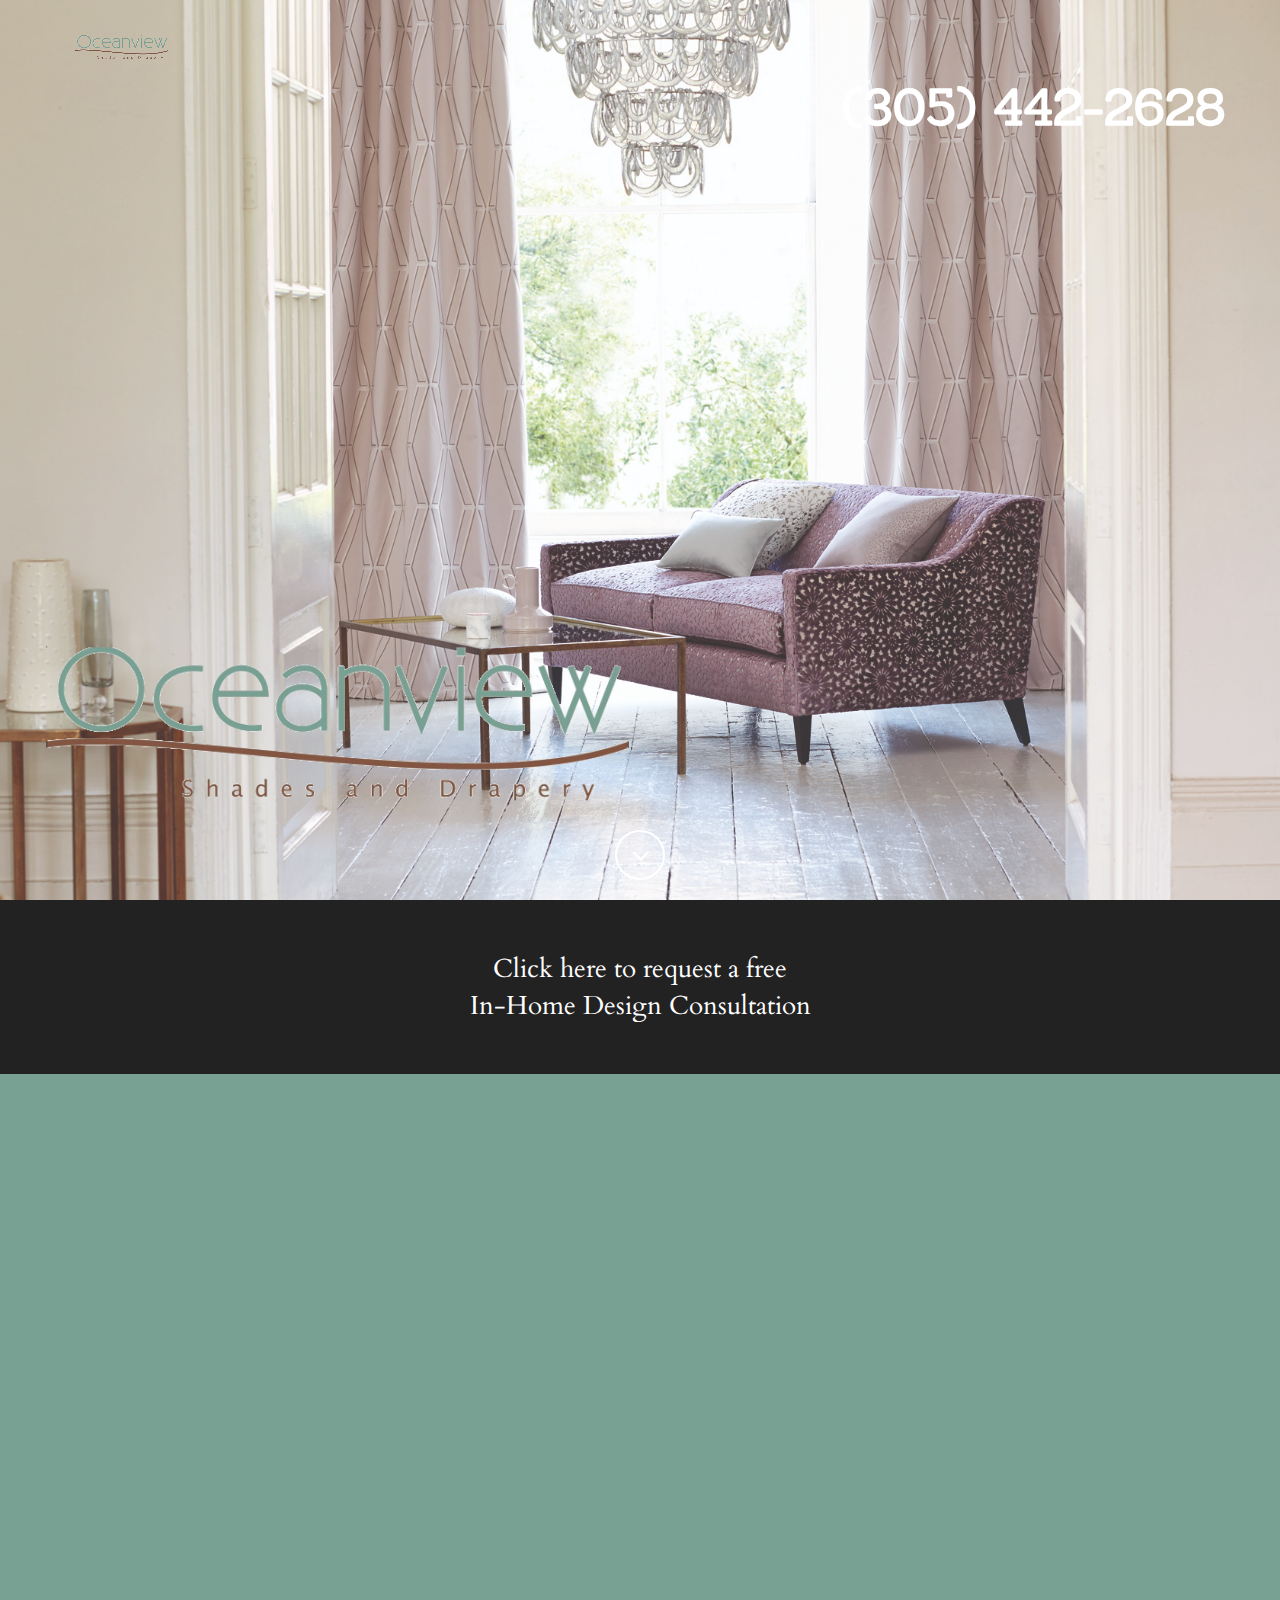
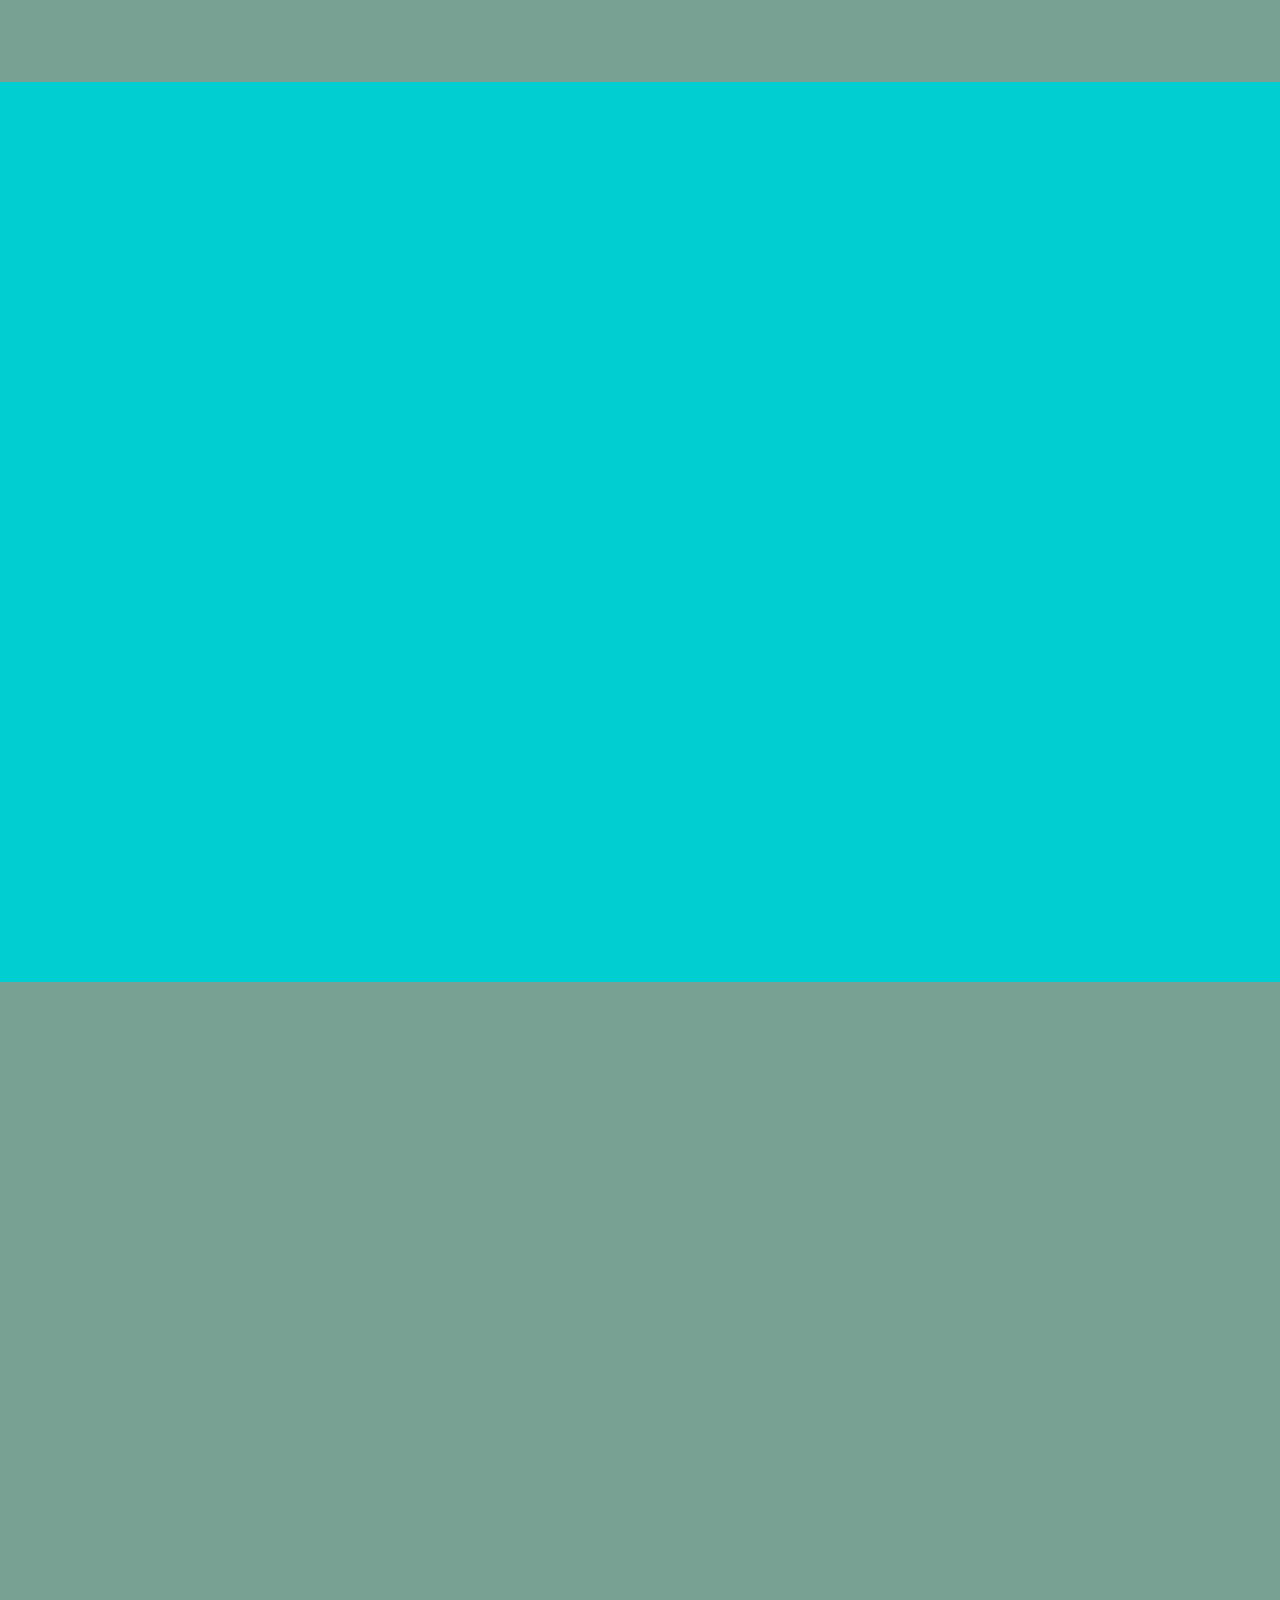
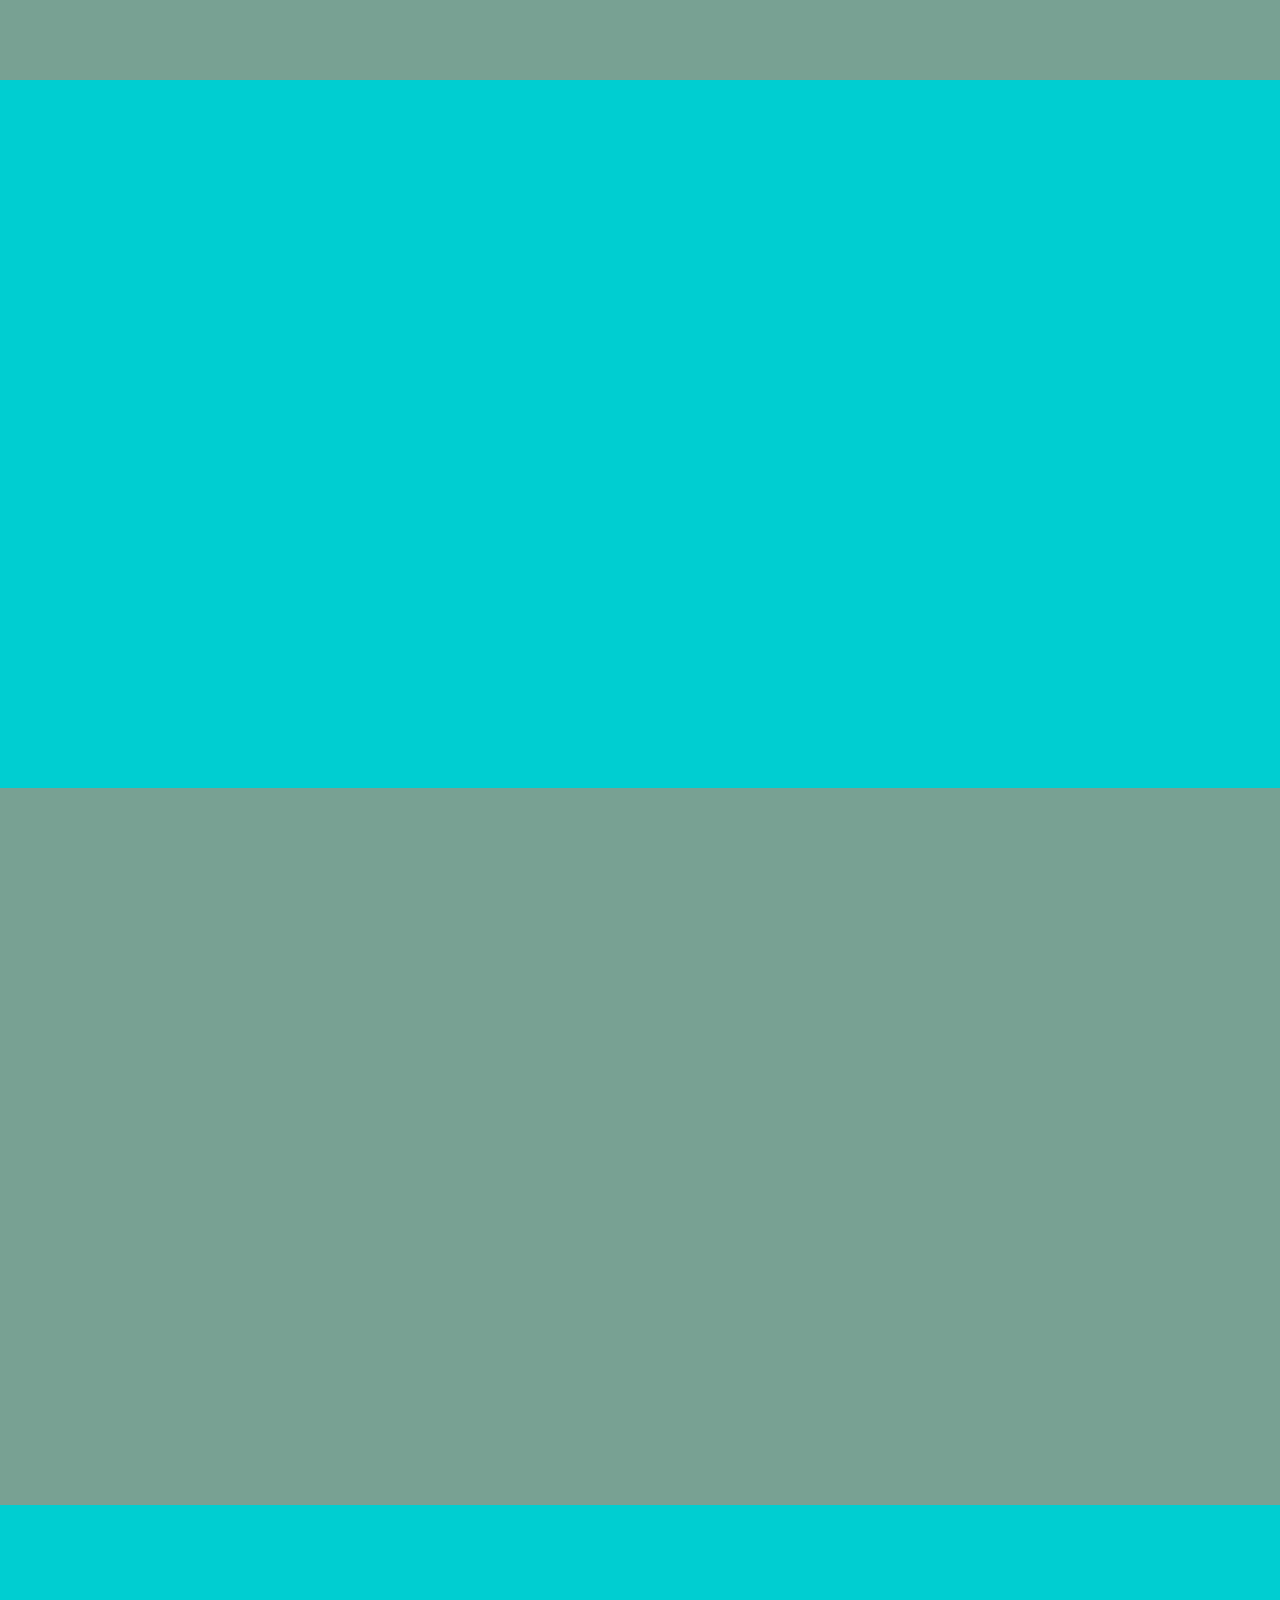
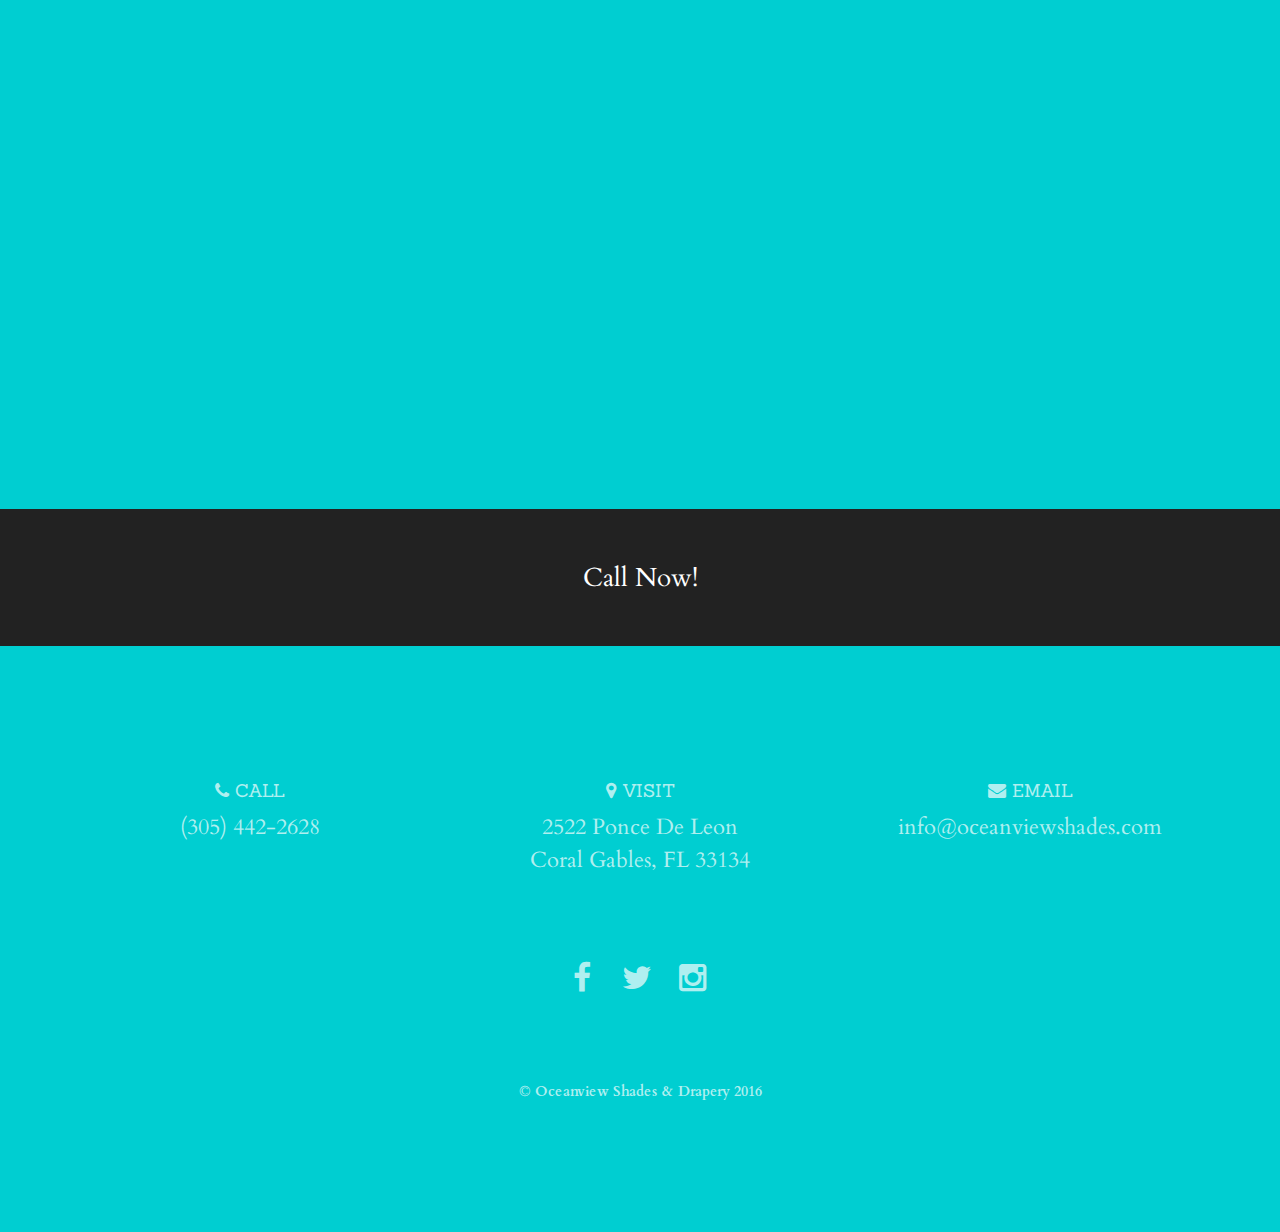
==== commit cc1c15a0: "modal" ====
--- a/public/index.html
+++ b/public/index.html
@@ -73,7 +73,7 @@
                         <a class="page-scroll" href="#page-top"></a>
                     </li>
                     <li>
-                        <a class="page-scroll" href="tel:3054422628"><h4><b>(305) 442-2628</b></h4></a>
+                        <a class="page-scroll" href="tel:3054422628"><h2><b>(305) 442-2628</b></h></a>
                     </li>
                     
                 </ul>
@@ -775,13 +775,19 @@
             </div>
             <div class="modal-body">
                 <div class="container">
+                    <h1><i>Drapery</i></h1>
+                    <hr class="colored">
                     <div class="row">
-                        <div class="col-lg-8 col-lg-offset-2">
-                            <h2><b>Drapery</h2>
-                            <hr class="colored">
-                            <img src="assets/img/drape1.jpg" "style=padding:left"> <blockquote></blockquote>
-                        </div>
-                        </div>
+                        <div class="col-md-6">
+
+                    <img src="assets/img/8.jpg" class="img-responsive" alt="">\
+                </div>
+                <div class="col-md-6 text-center">
+                    
+                    <p>
+                    <b>Drapery and valances add a touch of luxury to a room that few other home furnishings can equal. Sumptuous fabrics, whether simple and refined or boldly scaled and vividly colored, reflect your sense of fashion and style. </p>
+                    <p></b></p>
+                </div>
                        
                             <button type="button" class="btn btn-default" data-dismiss="modal"><i class="fa fa-times"></i> Close</button>
                         </div>
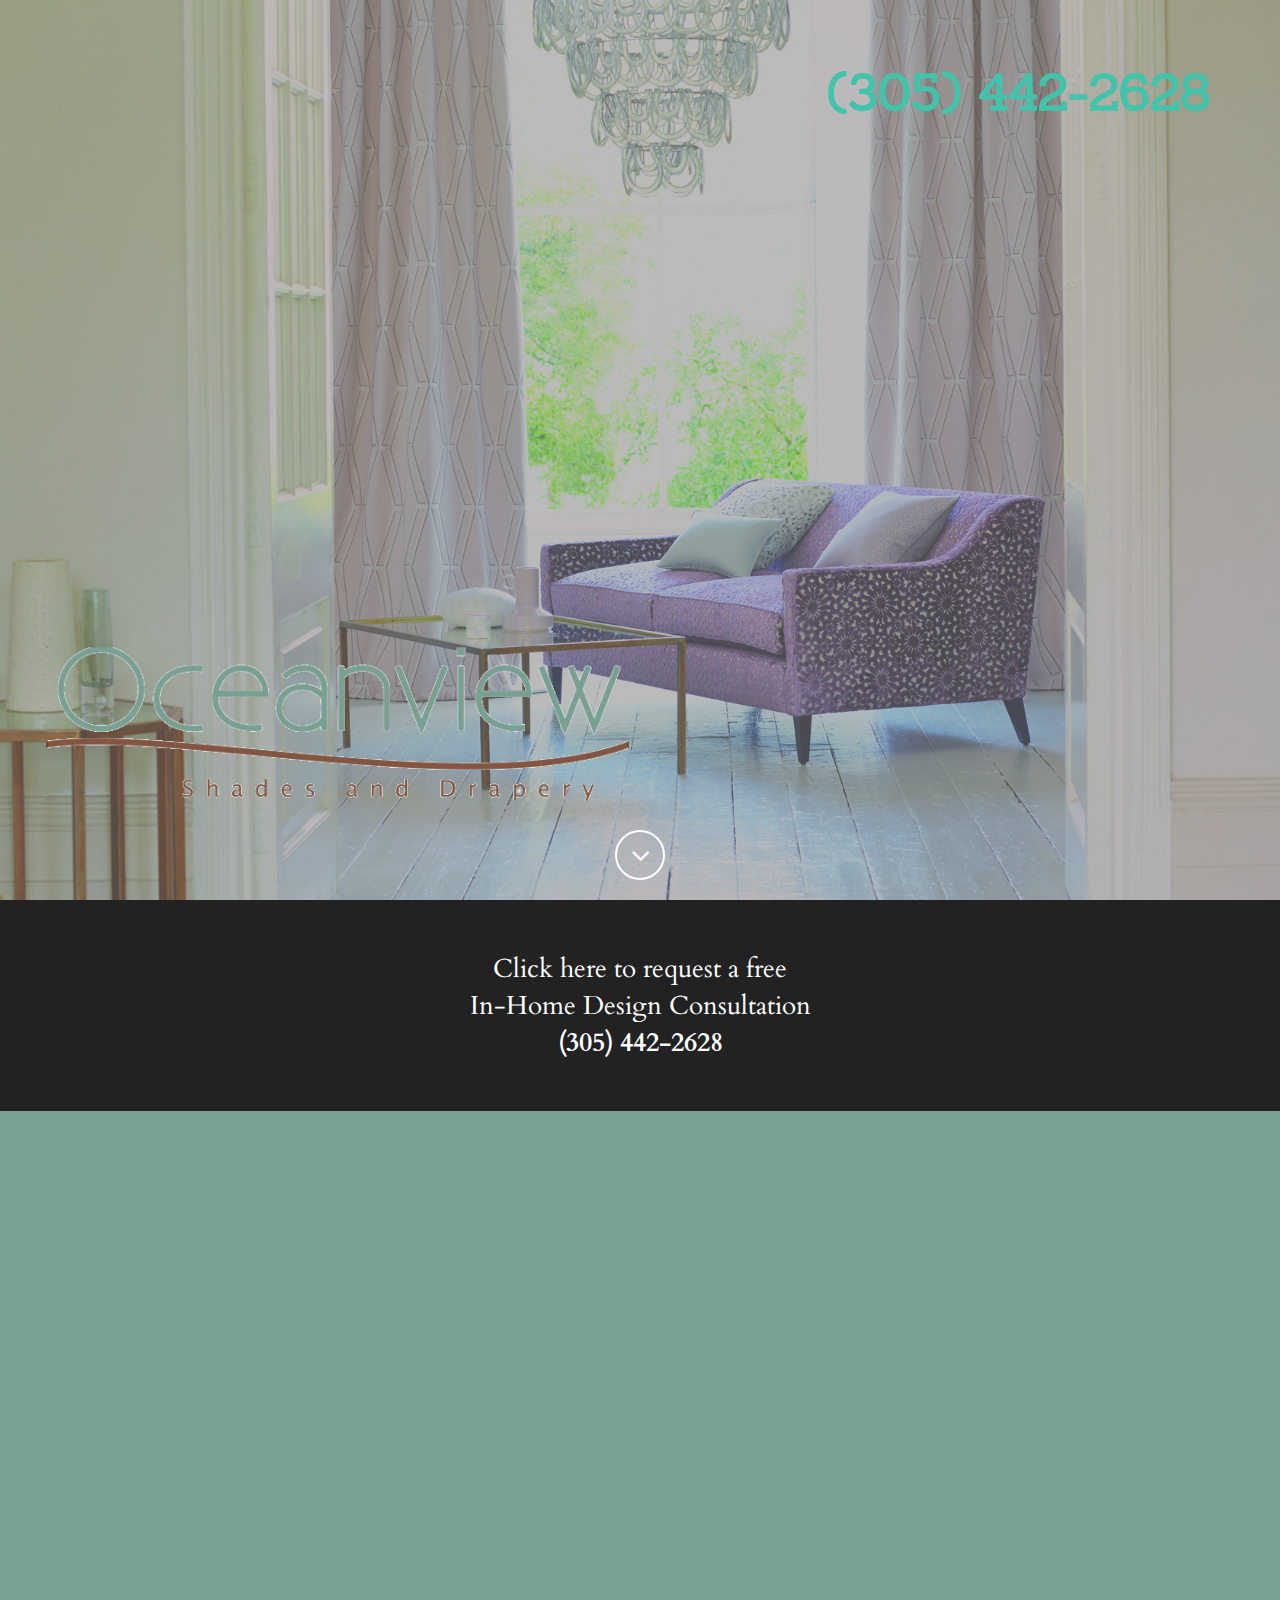
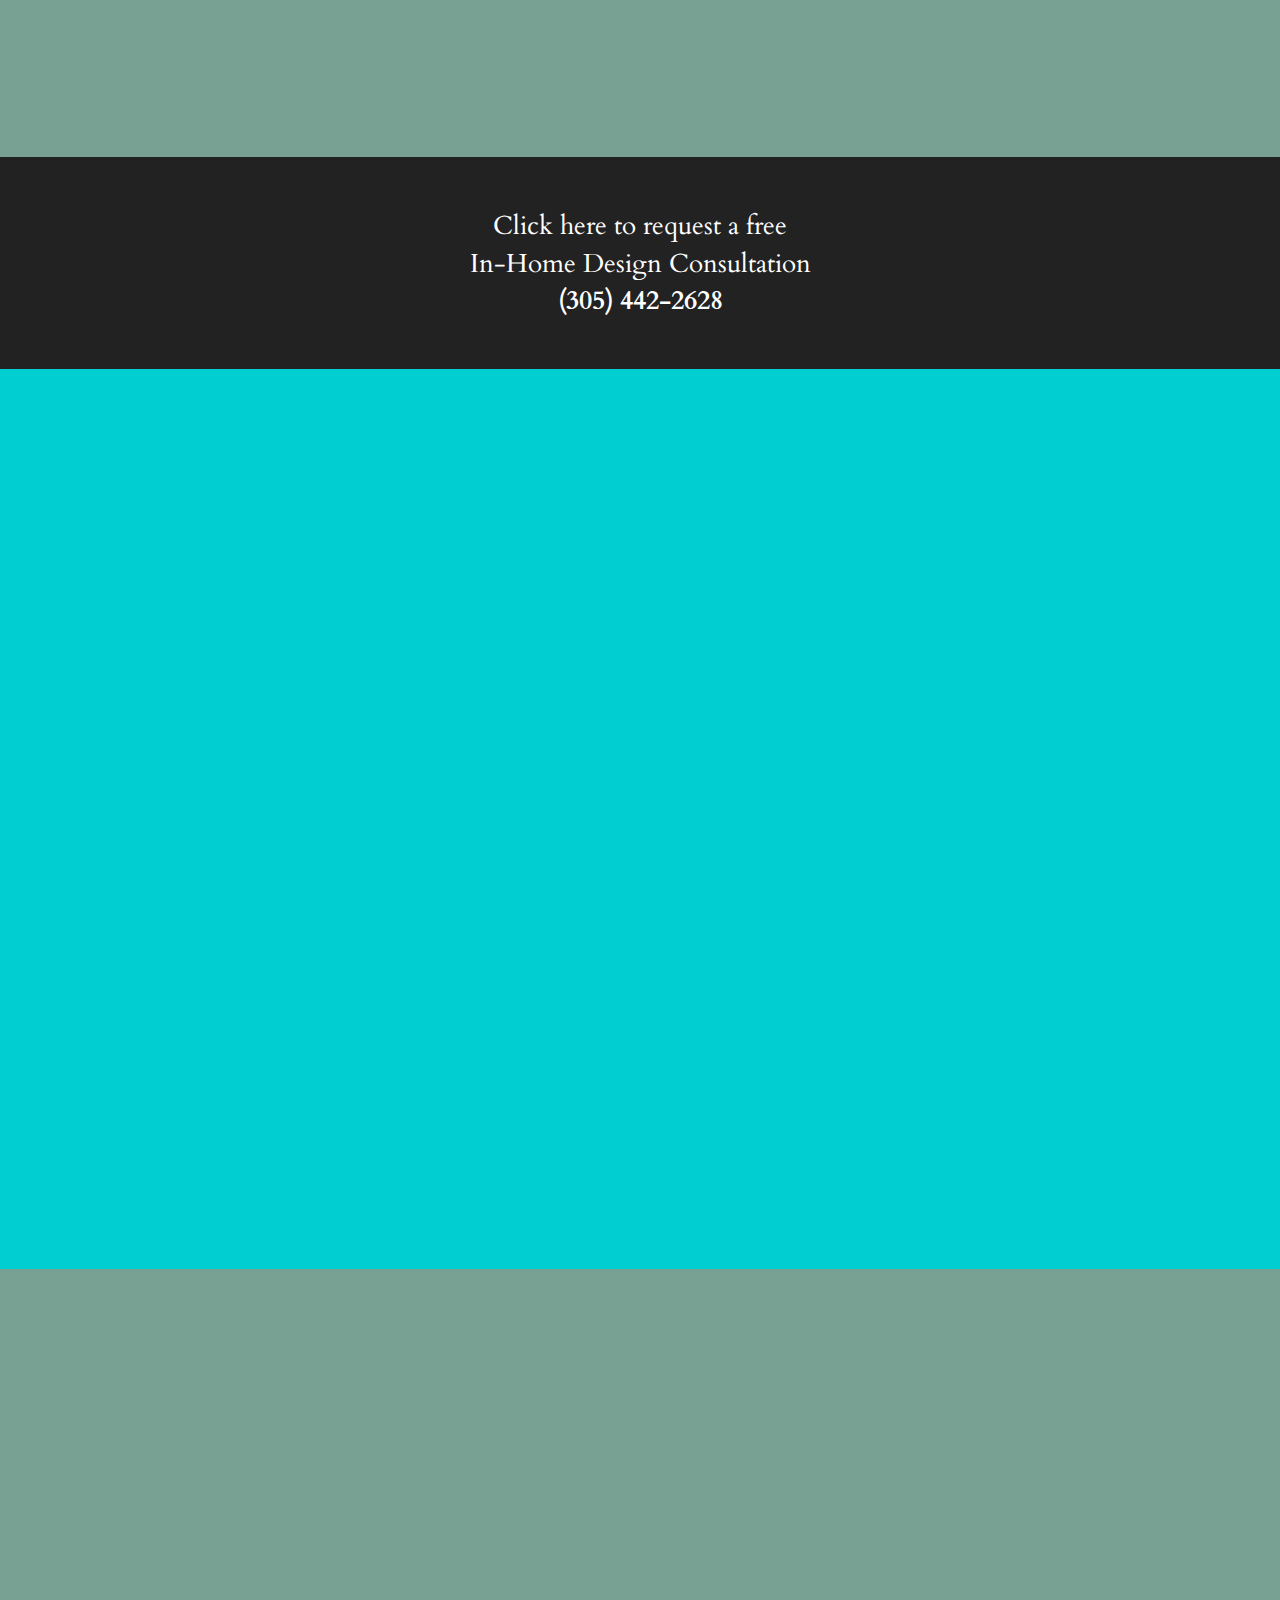
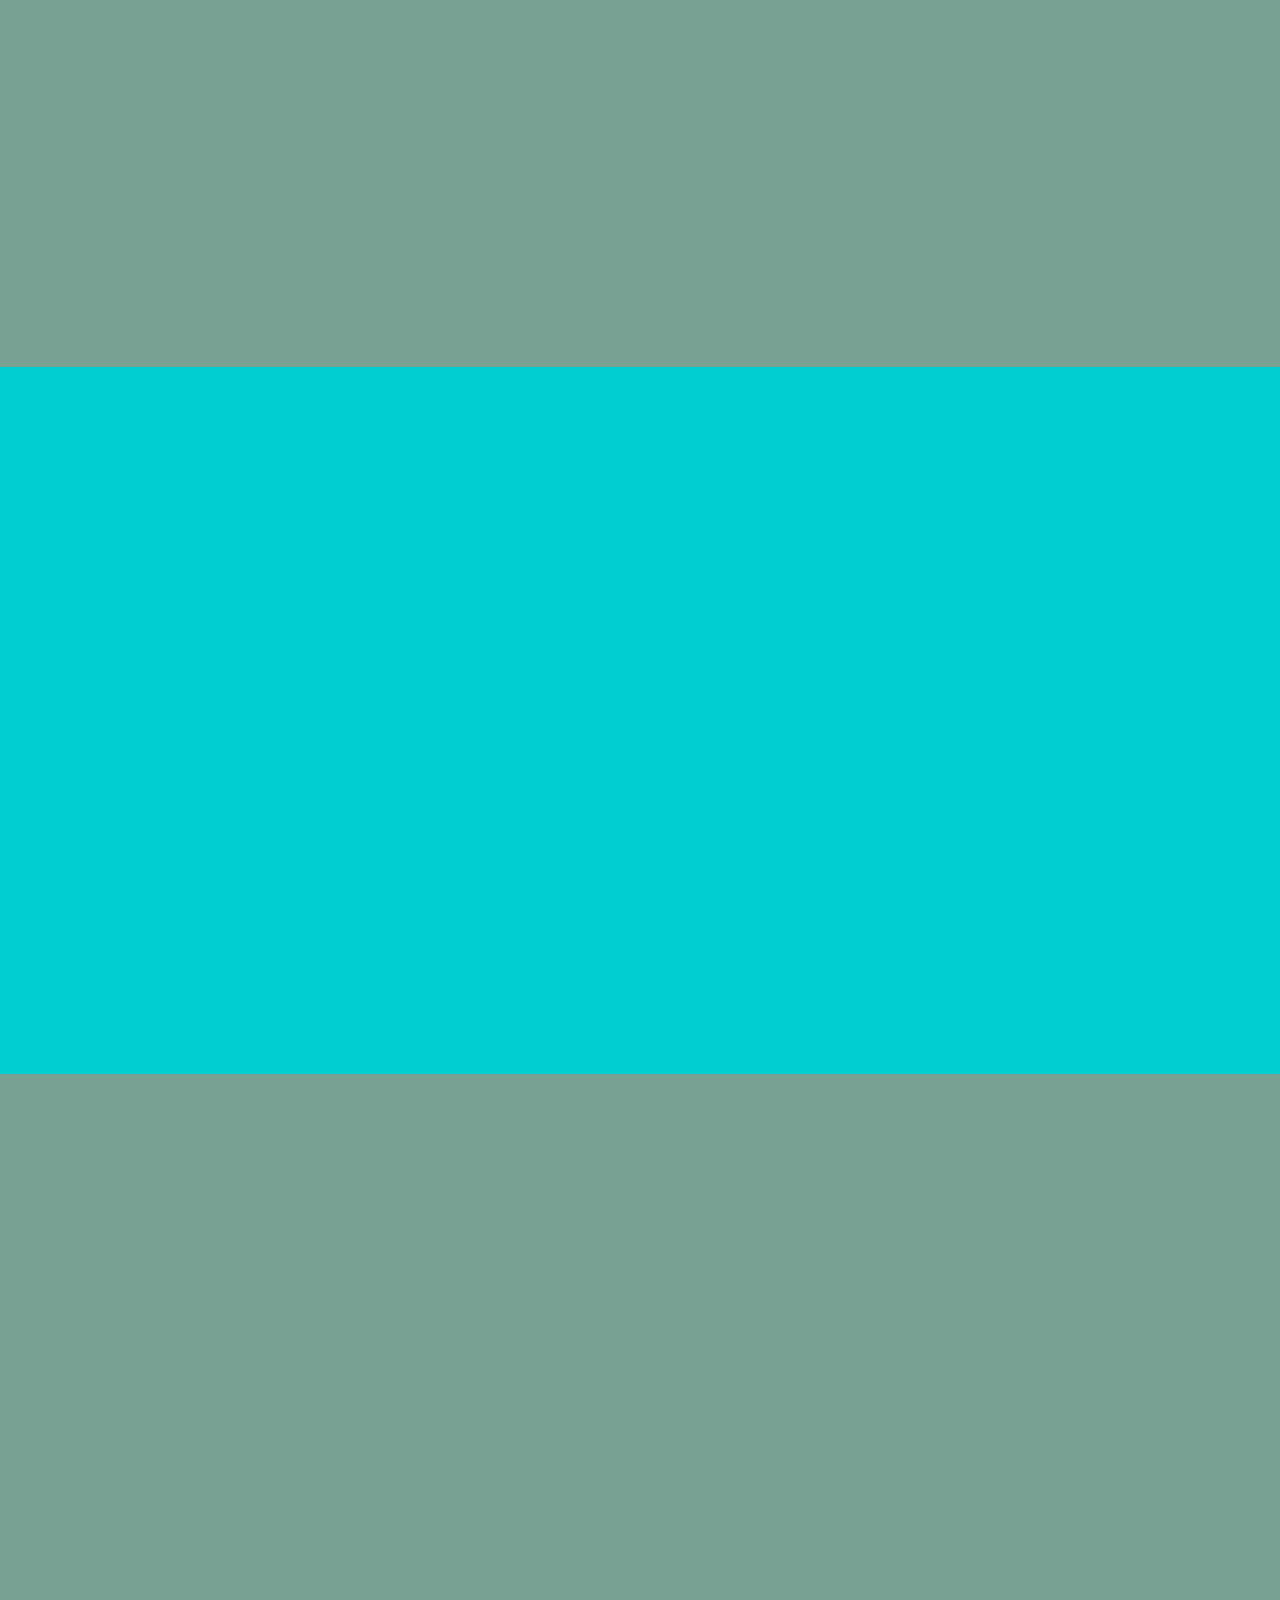
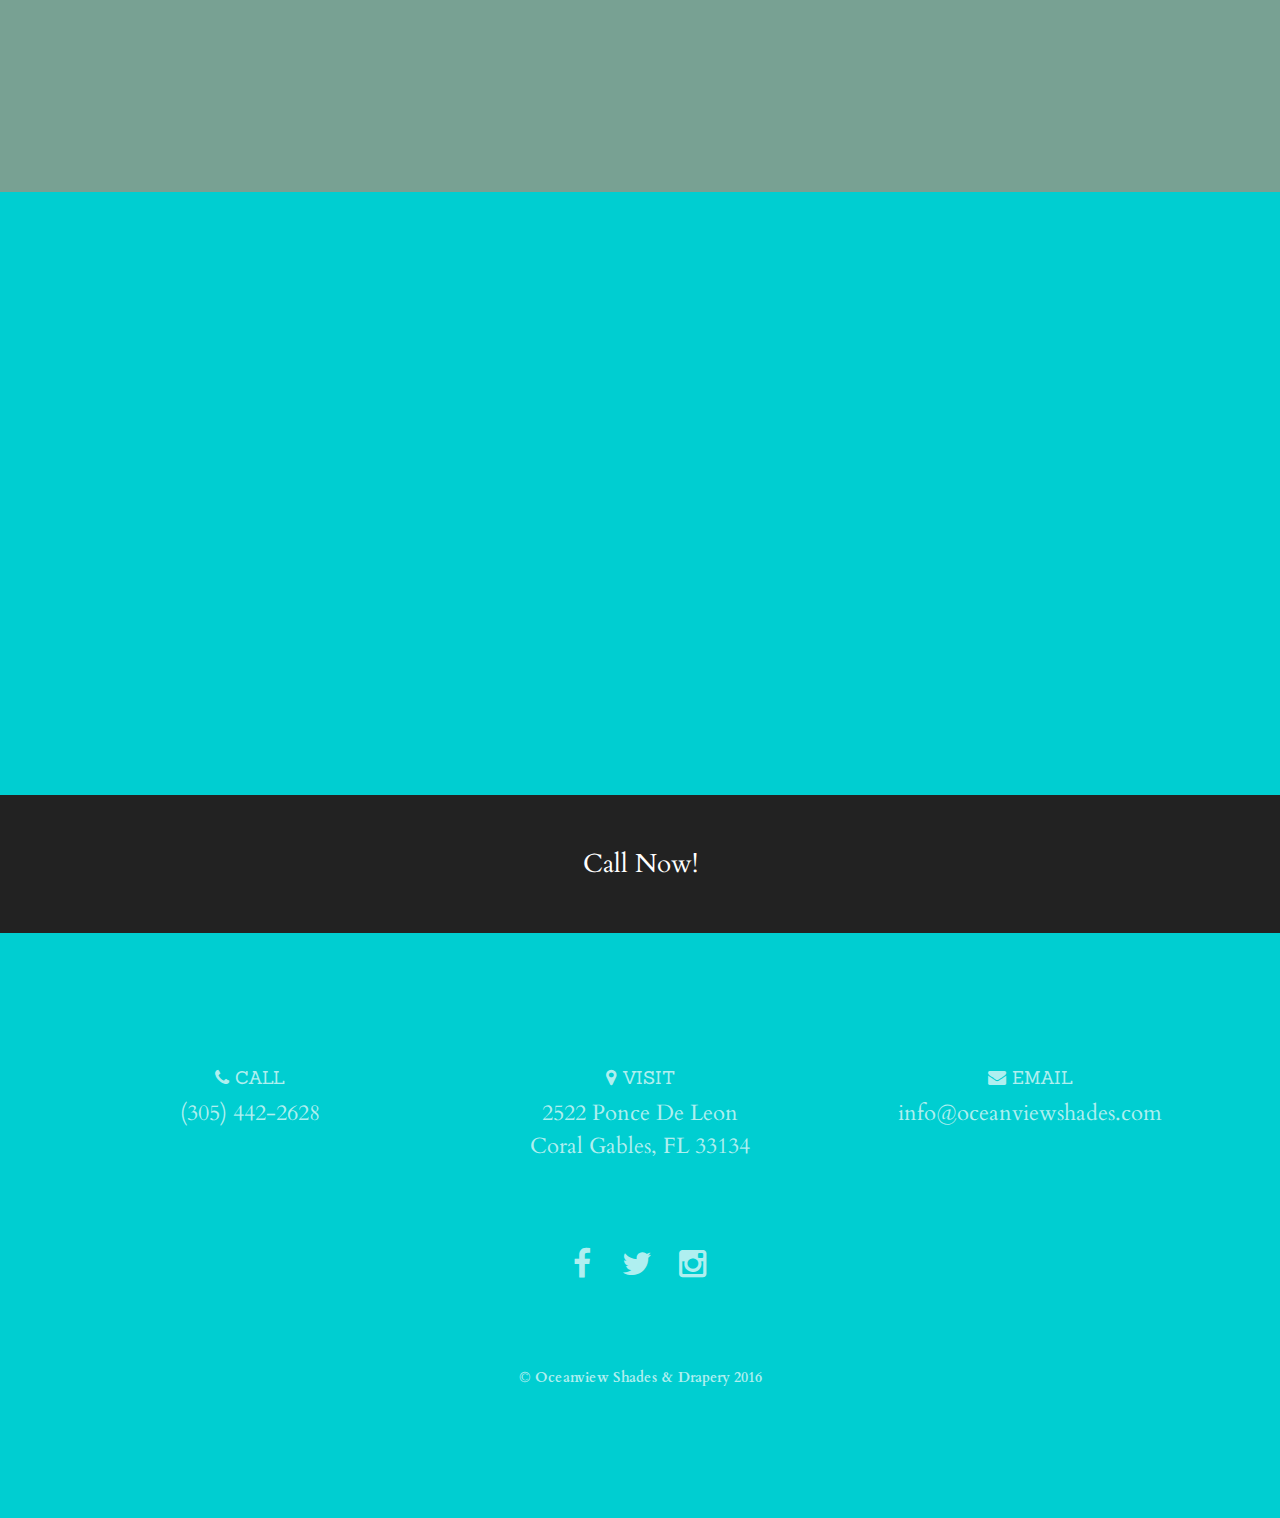
==== commit 23c3e976: "modal" ====
--- a/public/index.html
+++ b/public/index.html
@@ -31,14 +31,7 @@
     <link href="assets/css/plugins/animate.css" rel="stylesheet" type="text/css">
     <!-- Vitality Theme CSS -->
     <!-- Uncomment the color scheme you want to use. -->
-    <!-- <link href="assets/css/vitality-red.css" rel="stylesheet" type="text/css"> -->
-    <!-- <link href="assets/css/vitality-aqua.css" rel="stylesheet" type="text/css"> -->
-    <!-- <link href="assets/css/vitality-blue.css" rel="stylesheet" type="text/css"> -->
-    <!-- <link href="assets/css/vitality-green.css" rel="stylesheet" type="text/css"> -->
-    <!-- <link href="assets/css/vitality-orange.css" rel="stylesheet" type="text/css"> -->
-    <!-- <link href="assets/css/vitality-pink.css" rel="stylesheet" type="text/css" -->
-    <!-- <link href="assets/css/vitality-purple.css" rel="stylesheet" type="text/css"> -->
-    <!-- <link href="assets/css/vitality-tan.css" rel="stylesheet" type="text/css"> -->
+    
      <link href="assets/css/vitality-turquoise.css" rel="stylesheet" type="text/css">
     <!-- <link href="assets/css/vitality-yellow.css" rel="stylesheet" type="text/css"> -->
     <!-- IE8 support for HTML5 elements and media queries -->
@@ -52,7 +45,7 @@
 <body id="page-top" class="vintage">
     <!-- Navigation -->
     <!-- Note: navbar-default and navbar-inverse are both supported with this theme. -->
-    <nav class="navbar navbar-inverse navbar-fixed-top navbar-expanded">
+    <nav class="navbar navbar-fixed-top navbar-expanded">
         <div class="container">
             <!-- Brand and toggle get grouped for better mobile display -->
             <div class="navbar-header">
@@ -62,9 +55,7 @@
                     <span class="icon-bar"></span>
                     <span class="icon-bar"></span>
                 </button>
-                <a class="navbar-brand page-scroll" href="#page-top">
-                    <img src="assets/img/smm.png" class="img-responsive" alt="">
-                </a>
+                
             </div>
             <!-- Collect the nav links, forms, and other content for toggling -->
             <div class="collapse navbar-collapse" id="bs-example-navbar-collapse-1">
@@ -73,7 +64,7 @@
                         <a class="page-scroll" href="#page-top"></a>
                     </li>
                     <li>
-                        <a class="page-scroll" href="tel:3054422628"><h2><b>(305) 442-2628</b></h></a>
+                        <a class="page-scroll" href="tel:3054422628"><h2><b>(305) 442-2628</b></h2></a>
                     </li>
                     
                 </ul>
@@ -83,19 +74,34 @@
         <!-- /.container -->
     </nav>
     <!-- Instructions: Set your background image using the URL below. -->
-    <header style="background-image: url('assets/img/mid.jpg')">
+    <header style="background-image: url('assets/img/mid2.png')">
         <div class="intro-content">
             <img src="assets/img/logo.png" class="img-responsive img-centered" alt="">
-        </div>
+            
+               
+            
+        </div>
+
         <div class="scroll-down">
             <a class="btn page-scroll" href="#about"><i class="fa fa-angle-down fa-fw"></i></a>
         </div>
+
     </header>
-    <a href="http://eepurl.com/bQFxHr" class="btn btn-block btn-full-width">Click here to request a free <br>In-Home Design Consultation</a>
+    <a href="http://eepurl.com/bQFxHr" class="btn btn-block btn-full-width">Click here to request a free <br>In-Home Design Consultation<br><b>(305) 442-2628</b></a>
     <section id="products" class="bg-gray">
         <div class="container text-center wow fadeIn">
             <div class="row">
                 <div class="col-lg-12">
+                     <div class="col-lg-12">
+                    <ul class="list-inline">
+                        <li><a href="https://www.facebook.com/OceanviewShadesAndDrapery/"><i class="fa fa-facebook fa-fw fa-3x"></i></a>
+                        </li>
+                        <li><a href="http://www.houzz.com/pro/oceanviewshadesmiami/oceanview-shades-and-drapery"><i class="fa fa-houzz fa-fw fa-3x"></i></a>
+                        </li>
+                        <li><a href="https://www.linkedin.com/company/9552284?trk=tyah&trkInfo=clickedVertical%3Acompany%2CclickedEntityId%3A9552284%2Cidx%3A1-1-1%2CtarId%3A1455895056242%2Ctas%3Aoceanview%20sh"><i class="fa fa-linkedin fa-fw fa-3x"></i></a>
+                        </li>
+                    </ul>
+                </div>
                     <h2>Window Treatment</h2>
                     <p></p>
                     <hr class="colored">
@@ -158,6 +164,7 @@
             </div>
         </div>
     </section>
+    <a href="http://eepurl.com/bQFxHr" class="btn btn-block btn-full-width">Click here to request a free <br>In-Home Design Consultation<br><b>(305) 442-2628</b></a>
     <aside class="cta-quote" style="background-image: url('assets/img/ccc.png');">
         <div class="container wow fadeIn">
             <div class="row">
@@ -780,15 +787,17 @@
                     <div class="row">
                         <div class="col-md-6">
 
-                    <img src="assets/img/8.jpg" class="img-responsive" alt="">\
+                    <img src="assets/img/kk.png" class="img-responsive" alt="">
                 </div>
                 <div class="col-md-6 text-center">
                     
                     <p>
                     <b>Drapery and valances add a touch of luxury to a room that few other home furnishings can equal. Sumptuous fabrics, whether simple and refined or boldly scaled and vividly colored, reflect your sense of fashion and style. </p>
-                    <p></b></p>
-                </div>
-                       
+                    <p>Luscious drops of exotic fabrics can add importance to a fabulous great room and a dramatic valance can bring a romantic touch to the bedroom.
+</b></p><p><b>Natural fabrics styled with clean, uncluttered lines reflect an urban sensibility, yet add softness and sophistication to a contemporary home. </b></p><p><b>Combined with the most up-to-date drapery hardware, almost any type of window opening can become a work of art!</b></p>
+                </div>
+            </div>
+                        <a href="http://eepurl.com/bQFxHr" class="btn btn-default">Request a Free Consultation</a><br><br>
                             <button type="button" class="btn btn-default" data-dismiss="modal"><i class="fa fa-times"></i> Close</button>
                         </div>
                     </div>
--- a/public/assets/css/vitality-turquoise.css
+++ b/public/assets/css/vitality-turquoise.css
@@ -221,7 +221,7 @@
 }
 .navbar-default .navbar-nav li a,
 .navbar-inverse .navbar-nav li a {
-  color: white;
+  color: #000;
 }
 .navbar-default .navbar-nav li a:hover,
 .navbar-inverse .navbar-nav li a:hover {
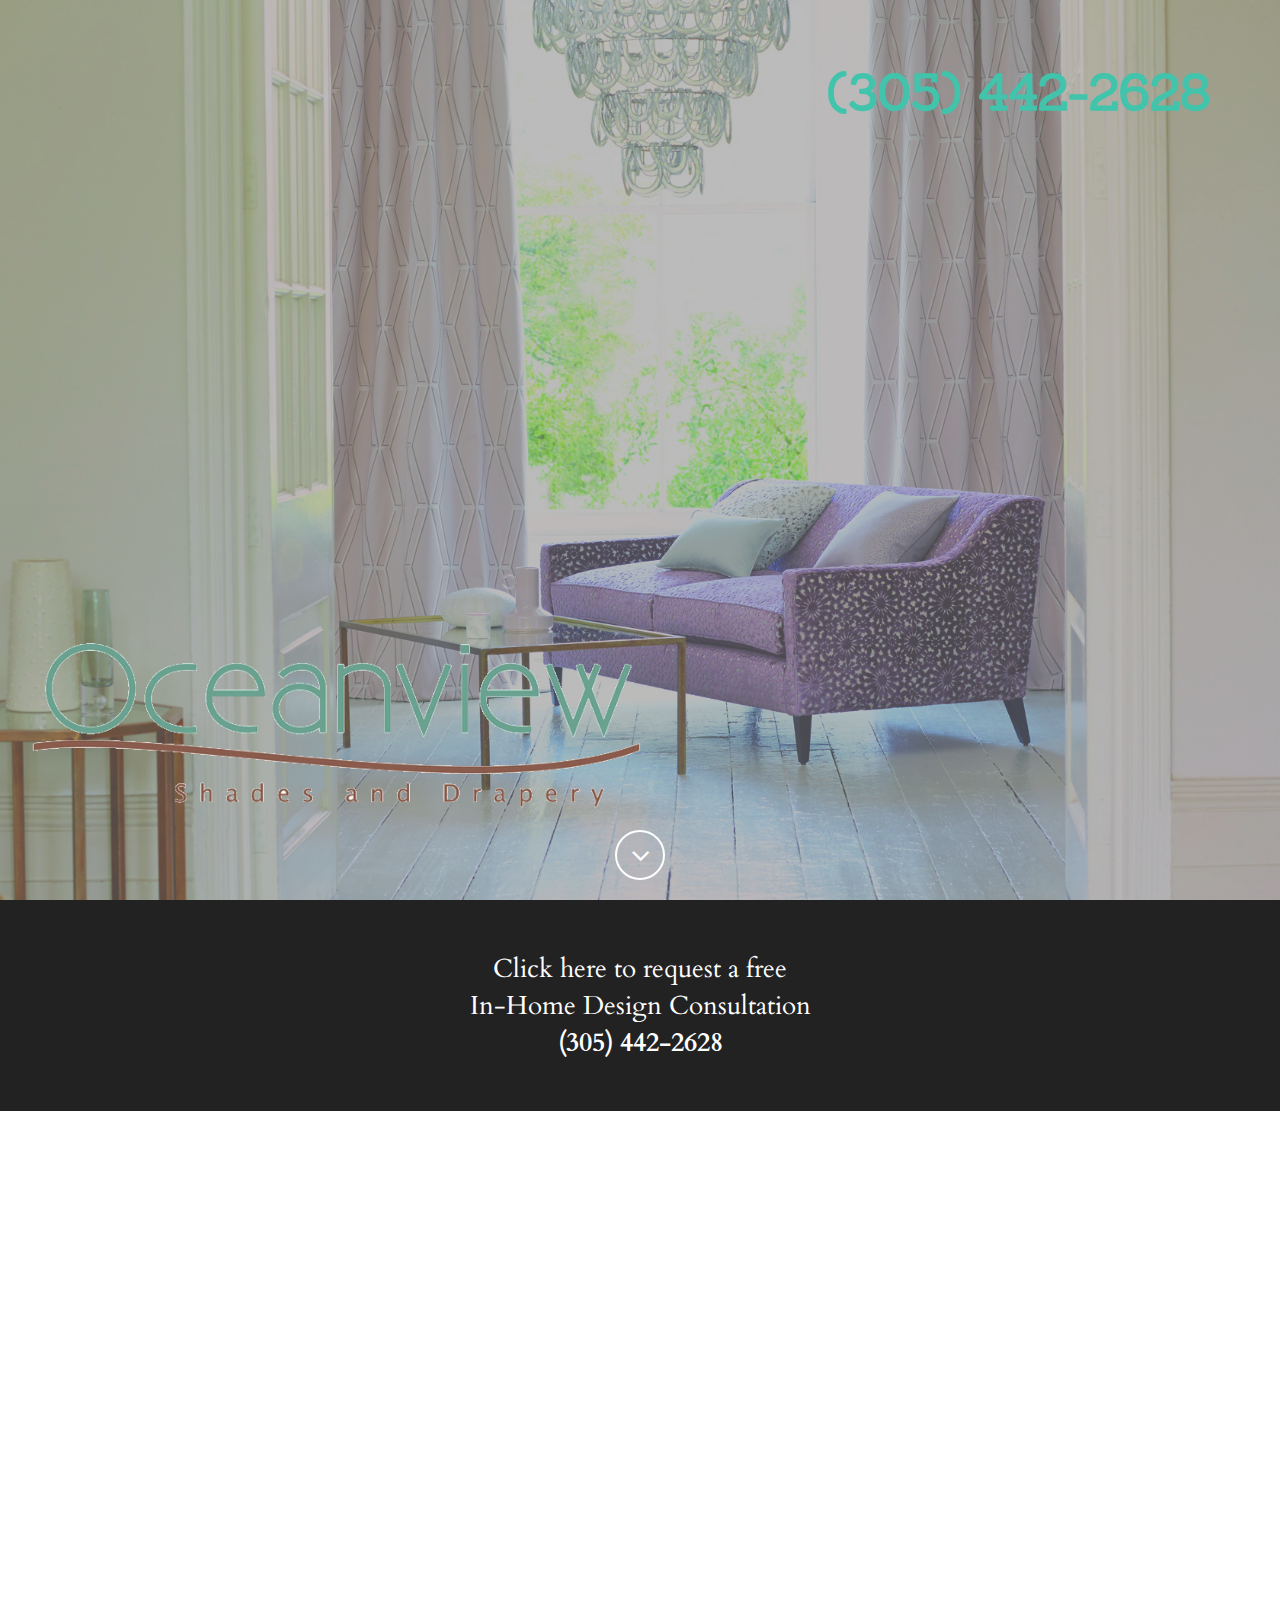
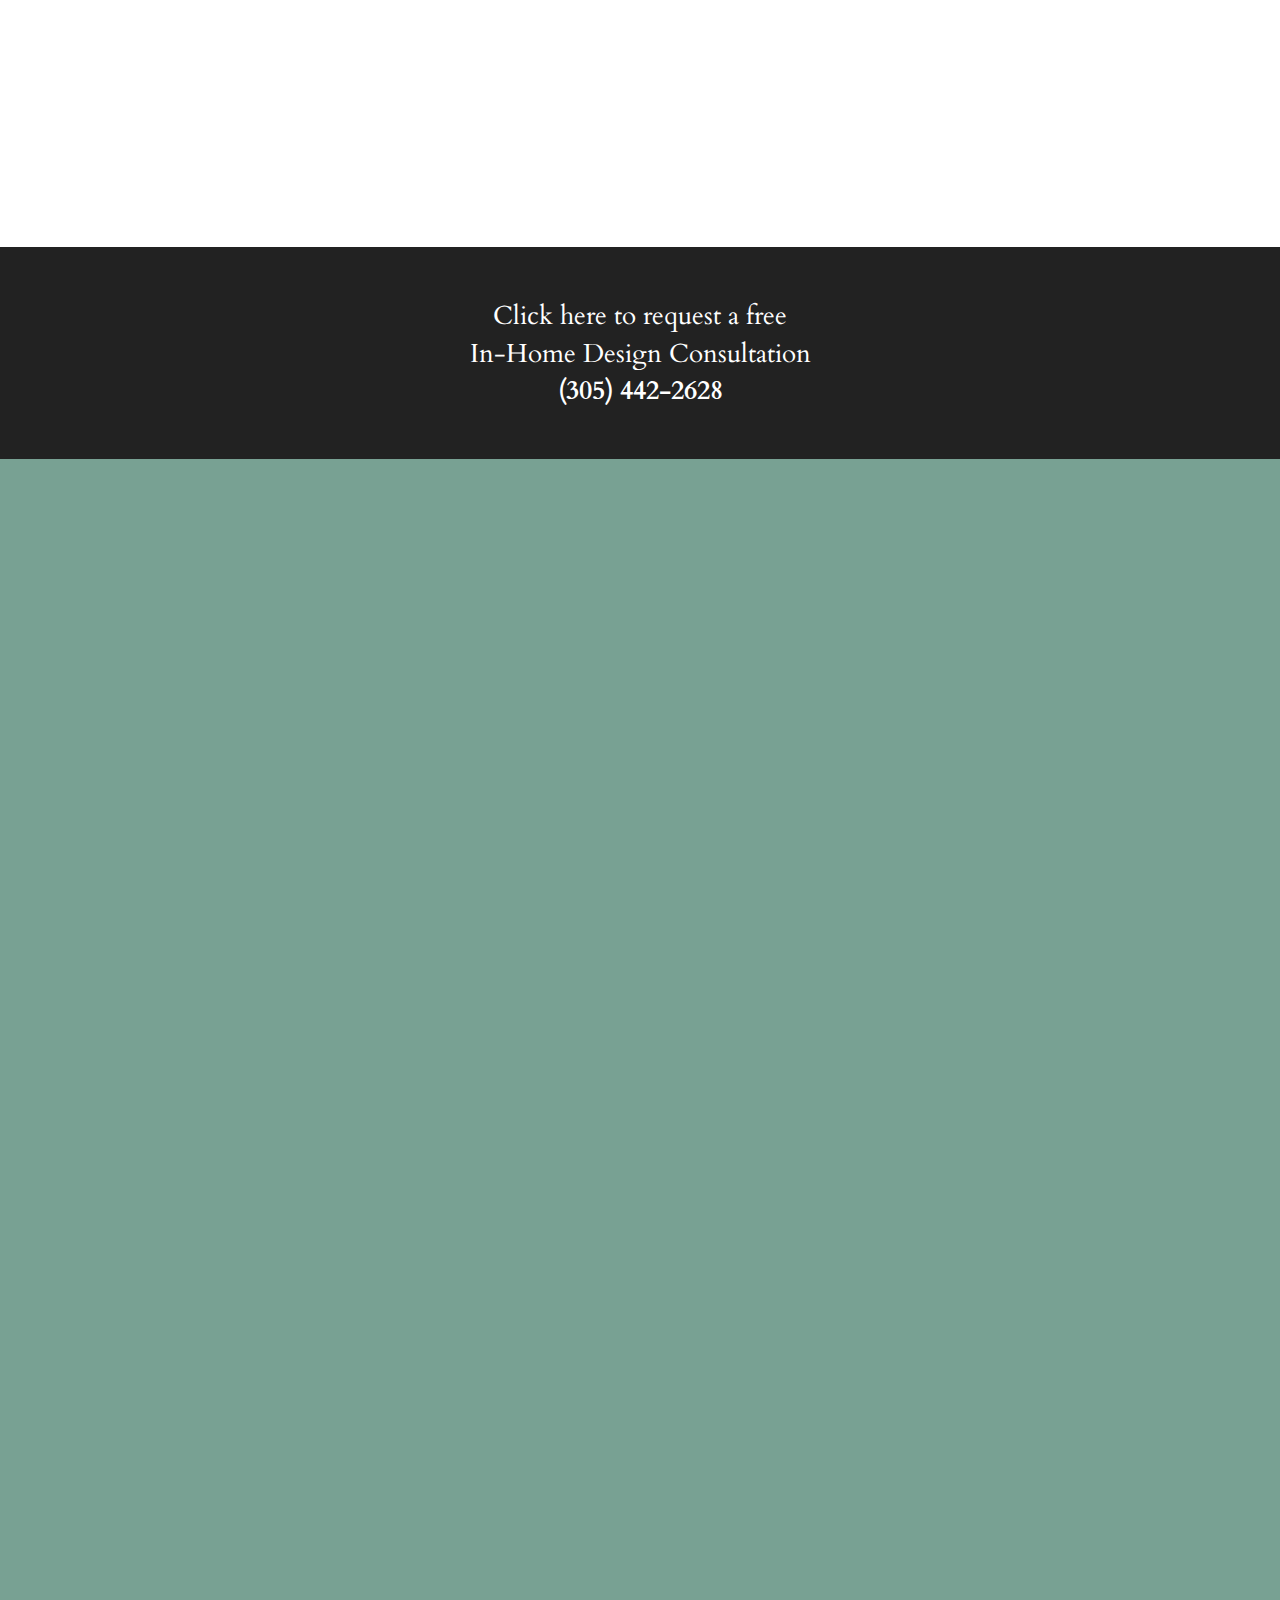
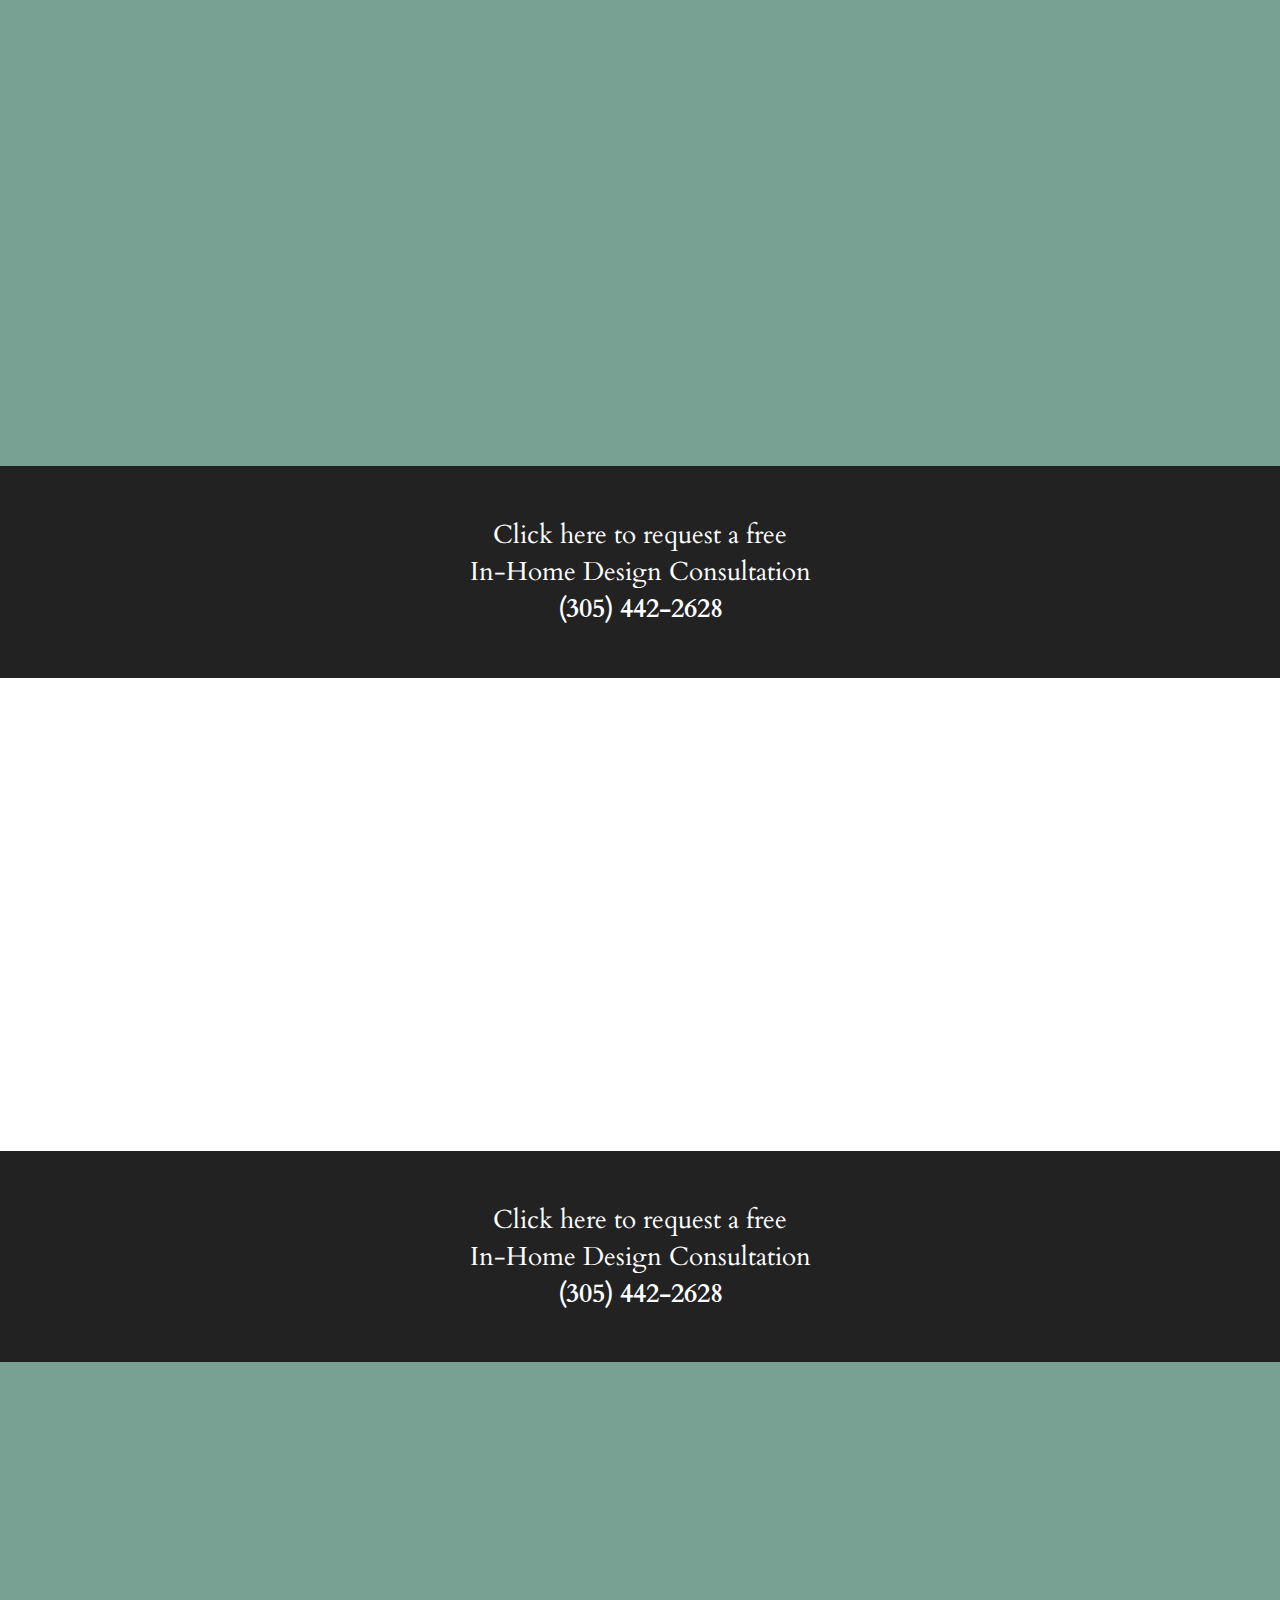
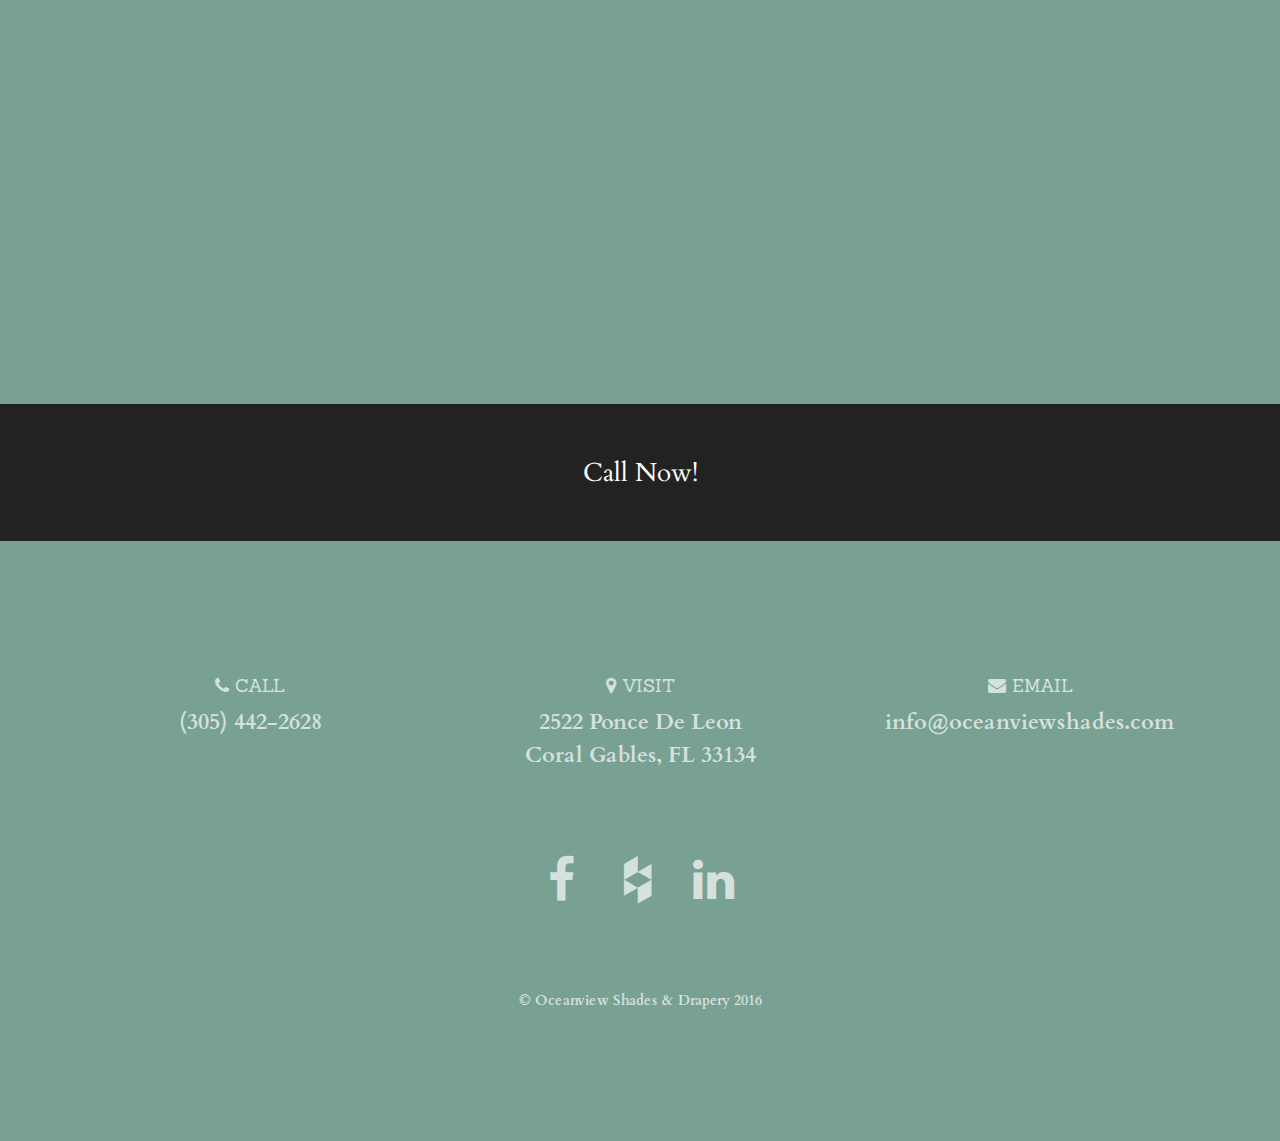
==== commit 99592f82: "changes" ====
--- a/public/index.html
+++ b/public/index.html
@@ -76,7 +76,7 @@
     <!-- Instructions: Set your background image using the URL below. -->
     <header style="background-image: url('assets/img/mid2.png')">
         <div class="intro-content">
-            <img src="assets/img/logo.png" class="img-responsive img-centered" alt="">
+            <img src="assets/img/loggg.png" class="img-responsive img-centered" alt="">
             
                
             
@@ -102,8 +102,8 @@
                         </li>
                     </ul>
                 </div>
-                    <h2>Window Treatment</h2>
-                    <p></p>
+                    <h2>Products</h2>
+                    <p>Oceanview Products</p>
                     <hr class="colored">
                 </div>
             </div>
@@ -111,28 +111,28 @@
                 <div class="col-lg-12">
                     <div class="about-carousel">
                         <div class="item">
-                            <img src="assets/img/dr.png" height="500px" width="500px" class="img-responsive" alt="">
+                            <img src="assets/img/1.png" height="500px" width="500px" class="img-responsive" alt="">
                             <div class="caption">
-                                <h3><b>Drapery</b></h3>
+                                <h3>Drapery</h3>
                                 <hr class="colored">
                                 <p><br><br><br><a href="#portfolioModal10" data-toggle="modal" class="btn btn-outline-light">Click Here <i class="fa fa-long-arrow-right fa-fw"></i></a></p>
                                 
                             </div>
                         </div>
                         <div class="item">
-                            <img src="assets/img/sh.png" height="500px" width="500px" class="img-responsive" alt="">
+                            <img src="assets/img/3.png" height="500px" width="500px" class="img-responsive" alt="">
                             <div class="caption">
-                                <h3><b>Shades</b></h3>
+                                <h3>Shades</h3>
                                 <hr class="colored">
-                                <p><br><br><br><a href="#portfolioModal2" data-toggle="modal" class="btn btn-outline-light">Click Here <i class="fa fa-long-arrow-right fa-fw"></i></a></p>
+                                <p><br><br><br><a href="#portfolioModal11" data-toggle="modal" class="btn btn-outline-light">Click Here <i class="fa fa-long-arrow-right fa-fw"></i></a></p>
                                 
                             </div>
                         </div>
                         
                        <div class="item">
-                            <img src="assets/img/sl.png" height="500px" width="500px" class="img-responsive" alt="">
+                            <img src="assets/img/4.png" height="500px" width="500px" class="img-responsive" alt="">
                             <div class="caption">
-                                <h3><b>Sliding Panels</b></h3>
+                                <h3>Sliding Panels</h3>
                                 <hr class="colored">
                                 <p><br><br><br><a href="#portfolioModal4" data-toggle="modal" class="btn btn-outline-light">Click Here <i class="fa fa-long-arrow-right fa-fw"></i></a></p>
                                 
@@ -140,20 +140,29 @@
                         </div>
                         
                        <div class="item">
-                            <img src="assets/img/ho.png" height="500px" width="500px" class="img-responsive" alt="">
+                            <img src="assets/img/5.png" height="500px" width="500px" class="img-responsive" alt="">
                             <div class="caption">
-                                <h3><b>Horizontal Blinds</b></h3>
+                                <h3>Upholstery</h3>
                                 <hr class="colored">
                                 <p><br><br><br><a href="#portfolioModal5" data-toggle="modal" class="btn btn-outline-light">Click Here <i class="fa fa-long-arrow-right fa-fw"></i></a></p>
                                 
                             </div>
                         </div>
                         <div class="item">
-                            <img src="assets/img/shu.png" height="500px" width="500px" class="img-responsive" alt="">
+                            <img src="assets/img/6.png" height="500px" width="500px" class="img-responsive" alt="">
                             <div class="caption">
-                                <h3><b>Shutters</b></h3>
+                                <h3>Wallpaper</h3>
                                 <hr class="colored">
                                 <p><br><br><br><a href="#portfolioModal6" data-toggle="modal" class="btn btn-outline-light">Click Here <i class="fa fa-long-arrow-right fa-fw"></i></a></p>
+                                
+                            </div>
+                        </div>
+                        <div class="item">
+                            <img src="assets/img/7.png" height="500px" width="500px" class="img-responsive" alt="">
+                            <div class="caption">
+                                <h3>Beddings</h3>
+                                <hr class="colored">
+                                <p><br><br><br><a href="#portfolioModal7" data-toggle="modal" class="btn btn-outline-light">Click Here <i class="fa fa-long-arrow-right fa-fw"></i></a></p>
                                 
                             </div>
                         </div>
@@ -178,89 +187,8 @@
             </div>
         </div>
     </aside>
-<section id="products" class="bg-gray">
-        <div class="container text-center wow fadeIn">
-            <div class="row">
-                <div class="col-lg-12">
-                    <h2>Products</h2>
-                    <p>Oceanview Products</p>
-                    <hr class="colored">
-                </div>
-            </div>
-            <div class="row content-row">
-                <div class="col-lg-12">
-                    <div class="about-carousel">
-                        <div class="item">
-                            <img src="assets/img/1.png" height="500px" width="500px" class="img-responsive" alt="">
-                            <div class="caption">
-                                <h3>Upholstery</h3>
-                                <hr class="colored">
-                                <p><br><br><br><a href="#portfolioModal1" data-toggle="modal" class="btn btn-outline-light">Click Here <i class="fa fa-long-arrow-right fa-fw"></i></a></p>
-                                
-                            </div>
-                        </div>
-                        <div class="item">
-                            <img src="assets/img/3.png" height="500px" width="500px" class="img-responsive" alt="">
-                            <div class="caption">
-                                <h3>Accent Pillows</h3>
-                                <hr class="colored">
-                                <p><br><br><br><a href="#portfolioModal2" data-toggle="modal" class="btn btn-outline-light">Click Here <i class="fa fa-long-arrow-right fa-fw"></i></a></p>
-                                
-                            </div>
-                        </div>
-                        
-                       <div class="item">
-                            <img src="assets/img/4.png" height="500px" width="500px" class="img-responsive" alt="">
-                            <div class="caption">
-                                <h3>Home Accessories & Automation</h3>
-                                <hr class="colored">
-                                <p><br><br><br><a href="#portfolioModal4" data-toggle="modal" class="btn btn-outline-light">Click Here <i class="fa fa-long-arrow-right fa-fw"></i></a></p>
-                                
-                            </div>
-                        </div>
-                        
-                       <div class="item">
-                            <img src="assets/img/5.png" height="500px" width="500px" class="img-responsive" alt="">
-                            <div class="caption">
-                                <h3>Wall Coverings</h3>
-                                <hr class="colored">
-                                <p><br><br><br><a href="#portfolioModal5" data-toggle="modal" class="btn btn-outline-light">Click Here <i class="fa fa-long-arrow-right fa-fw"></i></a></p>
-                                
-                            </div>
-                        </div>
-                        <div class="item">
-                            <img src="assets/img/6.png" height="500px" width="500px" class="img-responsive" alt="">
-                            <div class="caption">
-                                <h3>Custom Beddings</h3>
-                                <hr class="colored">
-                                <p><br><br><br><a href="#portfolioModal6" data-toggle="modal" class="btn btn-outline-light">Click Here <i class="fa fa-long-arrow-right fa-fw"></i></a></p>
-                                
-                            </div>
-                        </div>
-                        <div class="item">
-                            <img src="assets/img/7.png" height="500px" width="500px" class="img-responsive" alt="">
-                            <div class="caption">
-                                <h3>Indoor/Outdoor Products</h3>
-                                <hr class="colored">
-                                <p><br><br><br><a href="#portfolioModal7" data-toggle="modal" class="btn btn-outline-light">Click Here <i class="fa fa-long-arrow-right fa-fw"></i></a></p>
-                                
-                            </div>
-                        </div>
-                        <div class="item">
-                            <img src="assets/img/8.png" height="500px" width="500px" class="img-responsive" alt="">
-                            <div class="caption">
-                                <h3>Motorization</h3>
-                                <hr class="colored">
-                                <p><br><br><br><a href="#portfolioModal8" data-toggle="modal" class="btn btn-outline-light">Click Here <i class="fa fa-long-arrow-right fa-fw"></i></a></p>
-                                
-                            </div>
-                        </div>
-                        </div>
-                    </div>
-                </div>
-            </div>
-        </div>
-    </section>
+
+                    
     
 
     
@@ -310,65 +238,69 @@
             </div>
         </div>
     </section>
+    <a href="http://eepurl.com/bQFxHr" class="btn btn-block btn-full-width">Click here to request a free <br>In-Home Design Consultation<br><b>(305) 442-2628</b></a>
     
   
-    <section id="gallery" class="bg-gray">
-        <div class="container wow fadeIn">
+    <section id="about" class="bg-gray">
+        <div class="container">
             <div class="row text-center">
-                <div class="col-lg-12">
-                    <h2>Projects</h2>
+                <div class="col-lg-12 wow fadeIn">
+                    <h2><b>About Us</h2>
                     <hr class="colored">
-                    <p>Here is a few of our commercial projects</p>
+                    <p>“Where the fashion runway meets home décor” is at the essence of our design philosophy</p>
                 </div>
             </div>
             <div class="row content-row">
-                <div class="col-lg-12">
-                    <div class="portfolio-gallery">
-                        <div class="item">
-                            <a href="assets/img/thea.png" height="500" width="500" class="gallery-link" title="Thea's Restaurant">
-                                <img src="assets/img/thea.png" height="500" width="500" class="img-responsive img-centered" alt="">
-                            </a>
-                        </div>
-                        <div class="item">
-                            <a href="assets/img/grill.jpg" height="500" width="500" class="gallery-link" title="The Grill on Las Olas">
-                                <img src="assets/img/grill.jpg" height="500" width="500" class="img-responsive img-centered" alt="">
-                            </a>
-                        </div>
-                        <div class="item">
-                            <a href="assets/img/joey.jpg" height="500" width="500" class="gallery-link" title="Joey's in Wynwood">
-                                <img src="assets/img/joey.jpg" height="500" width="500" class="img-responsive img-centered" alt="">
-                            </a>
-                        </div>
-                        <div class="item">
-                            <a href="assets/img/laco.jpg" height="500" width="500" class="gallery-link" title="La Cofradia in Coral Gables
-">
-                                <img src="assets/img/laco.jpg" height="500" width="500" class="img-responsive img-centered" alt="">
-                            </a>
-                        </div>
-                        <div class="item">
-                            <a href="assets/img/bnb.jpg" height="500" width="500" class="gallery-link" title="Burgers and Beer in Miami Beach">
-                                <img src="assets/img/bnb.jpg" height="500" width="500" class="img-responsive img-centered" alt="">
-                            </a>
-                        </div>
-                        <div class="item">
-                            <a href="assets/img/sunny.jpg" height="500" width="500" class="gallery-link" title="The Millennium Lobby in Sunny Isle Beach">
-                                <img src="assets/img/sunny.jpg" height="500" width="500" class="img-responsive img-centered" alt="">
-                            </a>
-                        </div>
-                        <div class="item">
-                            <a href="assets/img/caba.jpg" height="500" width="500" class="gallery-link" title="Cabanas at Il Villagio in Miami Beach">
-                                <img src="assets/img/caba.jpg" height="500" width="500" class="img-responsive img-centered" alt="">
-                            </a>
+                <div class="col-md-4 wow fadeIn" data-wow-delay=".2s">
+                    <div class="media">
+                        <div class="pull-left">
+                        </div>
+                        <div class="media-body">
+                            
+                            <h3 class="media-heading"><i class="fa fa-history"></i> Our History</h3>
+                            <center><p><a href="#portfolioModal12" data-toggle="modal" class="btn btn-outline-light">Click Here <i class="fa fa-long-arrow-right fa-fw"></i></a></p></center>
+                        </div>
+                    </div>
+                </div>
+                <div class="col-md-4 wow fadeIn" data-wow-delay=".4s">
+                    <div class="media">
+                        <div class="pull-left">
+                        </div>
+                        <div class="media-body">
+                            
+                            <h3 class="media-heading"><i class="fa fa-newspaper-o"></i> Current Events</h3>
+                            <center><p><a href="https://www.linkedin.com/pulse/3-things-designers-always-consider-when-planning-custom-lynn-sampson" data-toggle="modal" class="btn btn-outline-light">Click Here <i class="fa fa-long-arrow-right fa-fw"></i></a></p></center>
+                        </div>
+                    </div>
+                </div>
+                <div class="col-md-4 wow fadeIn" data-wow-delay=".6s">
+                    <div class="media">
+                        <div class="pull-left">
+                        </div>
+                        <div class="media-body">
+
+                            <h3 class="media-heading"><i class="fa fa-star"></i> Satisfaction</h3>
+                            <center><p><a href="http://www.houzz.com/browseReviews/oceanviewshadesmiami" data-toggle="modal" class="btn btn-outline-light">Click Here <i class="fa fa-long-arrow-right fa-fw"></i></a></p></center>
                         </div>
                     </div>
                 </div>
             </div>
         </div>
     </section>
-    
+    <a href="http://eepurl.com/bQFxHr" class="btn btn-block btn-full-width">Click here to request a free <br>In-Home Design Consultation<br><b>(305) 442-2628</b></a>
     <section id="testimonials" class="testimonials">
         <div class="container wow fadeIn">
             <div class="row">
+                <div class="col-lg-12">
+                    <ul class="list-inline">
+                        <li><a href="https://www.facebook.com/OceanviewShadesAndDrapery/"><i class="fa fa-facebook fa-fw fa-3x"></i></a>
+                        </li>
+                        <li><a href="http://www.houzz.com/pro/oceanviewshadesmiami/oceanview-shades-and-drapery"><i class="fa fa-houzz fa-fw fa-3x"></i></a>
+                        </li>
+                        <li><a href="https://www.linkedin.com/company/9552284?trk=tyah&trkInfo=clickedVertical%3Acompany%2CclickedEntityId%3A9552284%2Cidx%3A1-1-1%2CtarId%3A1455895056242%2Ctas%3Aoceanview%20sh"><i class="fa fa-linkedin fa-fw fa-3x"></i></a>
+                        </li>
+                    </ul>
+                </div>
                 <h2>Testimonials</h2>
                 <hr class="colored">
                 <p>Kind words from some of our past clients.</p>
@@ -451,11 +383,11 @@
             <div class="row social">
                 <div class="col-lg-12">
                     <ul class="list-inline">
-                        <li><a href="https://www.facebook.com/OceanviewShadesAndDrapery/timeline"><i class="fa fa-facebook fa-fw fa-2x"></i></a>
+                        <li><a href="https://www.facebook.com/OceanviewShadesAndDrapery/"><i class="fa fa-facebook fa-fw fa-3x"></i></a>
                         </li>
-                        <li><a href="#"><i class="fa fa-twitter fa-fw fa-2x"></i></a>
+                        <li><a href="http://www.houzz.com/pro/oceanviewshadesmiami/oceanview-shades-and-drapery"><i class="fa fa-houzz fa-fw fa-3x"></i></a>
                         </li>
-                        <li><a href="#"><i class="fa fa-instagram fa-fw fa-2x"></i></a>
+                        <li><a href="https://www.linkedin.com/company/9552284?trk=tyah&trkInfo=clickedVertical%3Acompany%2CclickedEntityId%3A9552284%2Cidx%3A1-1-1%2CtarId%3A1455895056242%2Ctas%3Aoceanview%20sh"><i class="fa fa-linkedin fa-fw fa-3x"></i></a>
                         </li>
                     </ul>
                 </div>
@@ -794,10 +726,94 @@
                     <p>
                     <b>Drapery and valances add a touch of luxury to a room that few other home furnishings can equal. Sumptuous fabrics, whether simple and refined or boldly scaled and vividly colored, reflect your sense of fashion and style. </p>
                     <p>Luscious drops of exotic fabrics can add importance to a fabulous great room and a dramatic valance can bring a romantic touch to the bedroom.
-</b></p><p><b>Natural fabrics styled with clean, uncluttered lines reflect an urban sensibility, yet add softness and sophistication to a contemporary home. </b></p><p><b>Combined with the most up-to-date drapery hardware, almost any type of window opening can become a work of art!</b></p>
+                    </b></p><p><b>Natural fabrics styled with clean, uncluttered lines reflect an urban sensibility, yet add softness and sophistication to a contemporary home. </b></p><p><b>Combined with the most up-to-date drapery hardware, almost any type of window opening can become a work of art!</b></p>
                 </div>
             </div>
                         <a href="http://eepurl.com/bQFxHr" class="btn btn-default">Request a Free Consultation</a><br><br>
+                            <button type="button" class="btn btn-default" data-dismiss="modal"><i class="fa fa-times"></i> Close</button>
+                        </div>
+                    </div>
+                </div>
+            </div>
+        </div>
+    </div>
+    <!-- Example Modal 11 -->
+    <div class="portfolio-modal modal fade" id="portfolioModal11" tabindex="-1" role="dialog" aria-hidden="true" style="background-image: url('assets/img/modal.png')">
+        <div class="modal-content">
+            <div class="close-modal" data-dismiss="modal">
+                <div class="lr">
+                    <div class="rl">
+                    </div>
+                </div>
+            </div>
+            <div class="modal-body">
+                <div class="container">
+                    <h1><i>Shades</i></h1>
+                    <hr class="colored">
+                    <div class="row">
+                        <div class="col-md-6">
+
+                    <img src="assets/img/sh1.png" class="img-responsive" alt="">
+                </div>
+                <div class="col-md-6 text-center">
+                    
+                    <p>
+                    <b>Drapery and valances add a touch of luxury to a room that few other home furnishings can equal. Sumptuous fabrics, whether simple and refined or boldly scaled and vividly colored, reflect your sense of fashion and style. </p>
+                    <p>Luscious drops of exotic fabrics can add importance to a fabulous great room and a dramatic valance can bring a romantic touch to the bedroom.
+                    </b></p><p><b>Natural fabrics styled with clean, uncluttered lines reflect an urban sensibility, yet add softness and sophistication to a contemporary home. </b></p><p><b>Combined with the most up-to-date drapery hardware, almost any type of window opening can become a work of art!</b></p>
+                </div>
+                  
+            </div>
+            <div class="modal-body">
+                <div class="container">
+                    
+                    <div class="row">
+                        <div class="col-md-6">
+
+                    <img src="assets/img/sh2.png" class="img-responsive" alt="">
+                </div>
+                <div class="col-md-6 text-center">
+                    
+                    <p>
+                    <b>Drapery and valances add a touch of luxury to a room that few other home furnishings can equal. Sumptuous fabrics, whether simple and refined or boldly scaled and vividly colored, reflect your sense of fashion and style. </p>
+                    <p>Luscious drops of exotic fabrics can add importance to a fabulous great room and a dramatic valance can bring a romantic touch to the bedroom.
+                    </b></p><p><b>Natural fabrics styled with clean, uncluttered lines reflect an urban sensibility, yet add softness and sophistication to a contemporary home. </b></p><p><b>Combined with the most up-to-date drapery hardware, almost any type of window opening can become a work of art!</b></p>
+                </div>
+                  
+            </div>
+
+                    
+
+                    
+                
+              
+                        <a href="http://eepurl.com/bQFxHr" class="btn btn-default">Request a Free Consultation</a><br><br>
+                            <button type="button" class="btn btn-default" data-dismiss="modal"><i class="fa fa-times"></i> Close</button>
+                        </div>
+                    </div>
+                </div>
+            </div>
+        </div>
+    </div>
+     <!-- Example Modal 12 -->
+    <div class="portfolio-modal modal fade" id="portfolioModal12" tabindex="-1" role="dialog" aria-hidden="true" style="background-image: url('assets/img/modal.png')">
+        <div class="modal-content">
+            <div class="close-modal" data-dismiss="modal">
+                <div class="lr">
+                    <div class="rl">
+                    </div>
+                </div>
+            </div>
+            <div class="modal-body">
+                <div class="container">
+                    <div class="row">
+                        <div class="col-lg-8 col-lg-offset-2">
+                            <h2><b>Our History</h2>
+                            <hr class="colored">
+                            <p>Since 2004, highly personalized service, impeccable attention to detail, a wide variety of quality products and on-time professional installation have all combined to make Oceanview Shades and Drapery the leading high-end window treatment design firm in South Florida!   <br><br>  Beginning in a small design studio located in Miami's internationally recognized Design District, the company grew exclusively by word of mouth referrals and an extensive website inviting the consumer to request an "In-Home Consultation".<br><br>Each of Oceanview's consultants is professionally trained in the technical aspects of window treatment applications and specifications.  Providing clients the answers to their questions is essential so that they can make an informed decision on the products that will provide solutions and complete the design aesthetic that is right for them.  <br><br>The company relocated in 2012 from the Design District and opened a "gallery/showroom" destination in Coral Gables where both homeowners and design professionals can find outstanding presentations of the latest product ideas in high-end, custom window treatments and specialty home décor finishes.  <br><br>Products and services are showcased in a highly stylized manner to create an exciting environment for the client to have an inspirational and tactile experience with the decorating opportunities the products allow.<br><br>Motorized drapery and automated shade systems are a must for homes where luxury is a way of life. The unique “Imagination Bar” demonstrates new wireless technology that also brings automated lighting systems, whole-house music systems, and updates to an existing home theater without major disruption to the home! <br><br>The company continues to send highly trained and talented decorators to visit the homeowner and assist with appropriate window treatment and design schemes. Other home décor categories including custom bedding, accent pillows, and wall coverings are available. Additional services including specialty paint finishes, upholstery, rugs, lighting and small accessories complete the project. The company has developed long time relationships with superior quality vendors and highly experienced tradesmen to support these efforts.<b/></p><br>
+                        </div>
+                        </div>
+                       
                             <button type="button" class="btn btn-default" data-dismiss="modal"><i class="fa fa-times"></i> Close</button>
                         </div>
                     </div>
--- a/public/assets/css/vitality-turquoise.css
+++ b/public/assets/css/vitality-turquoise.css
@@ -17,7 +17,7 @@
   padding: 100px 0;
 }
 .bg-gray {
-  background-color: #78A193;
+  background-color: #fff;
 }
 .bg-dark {
   color: white;
@@ -1017,8 +1017,8 @@
   }
 }
 .btn-outline-light {
-  color: white;
-  border: 1px solid white;
+  color: #78A193;
+  border: 1px solid #78A193;
   background: transparent;
   -webkit-transition: all 0.5s;
   -moz-transition: all 0.5s;
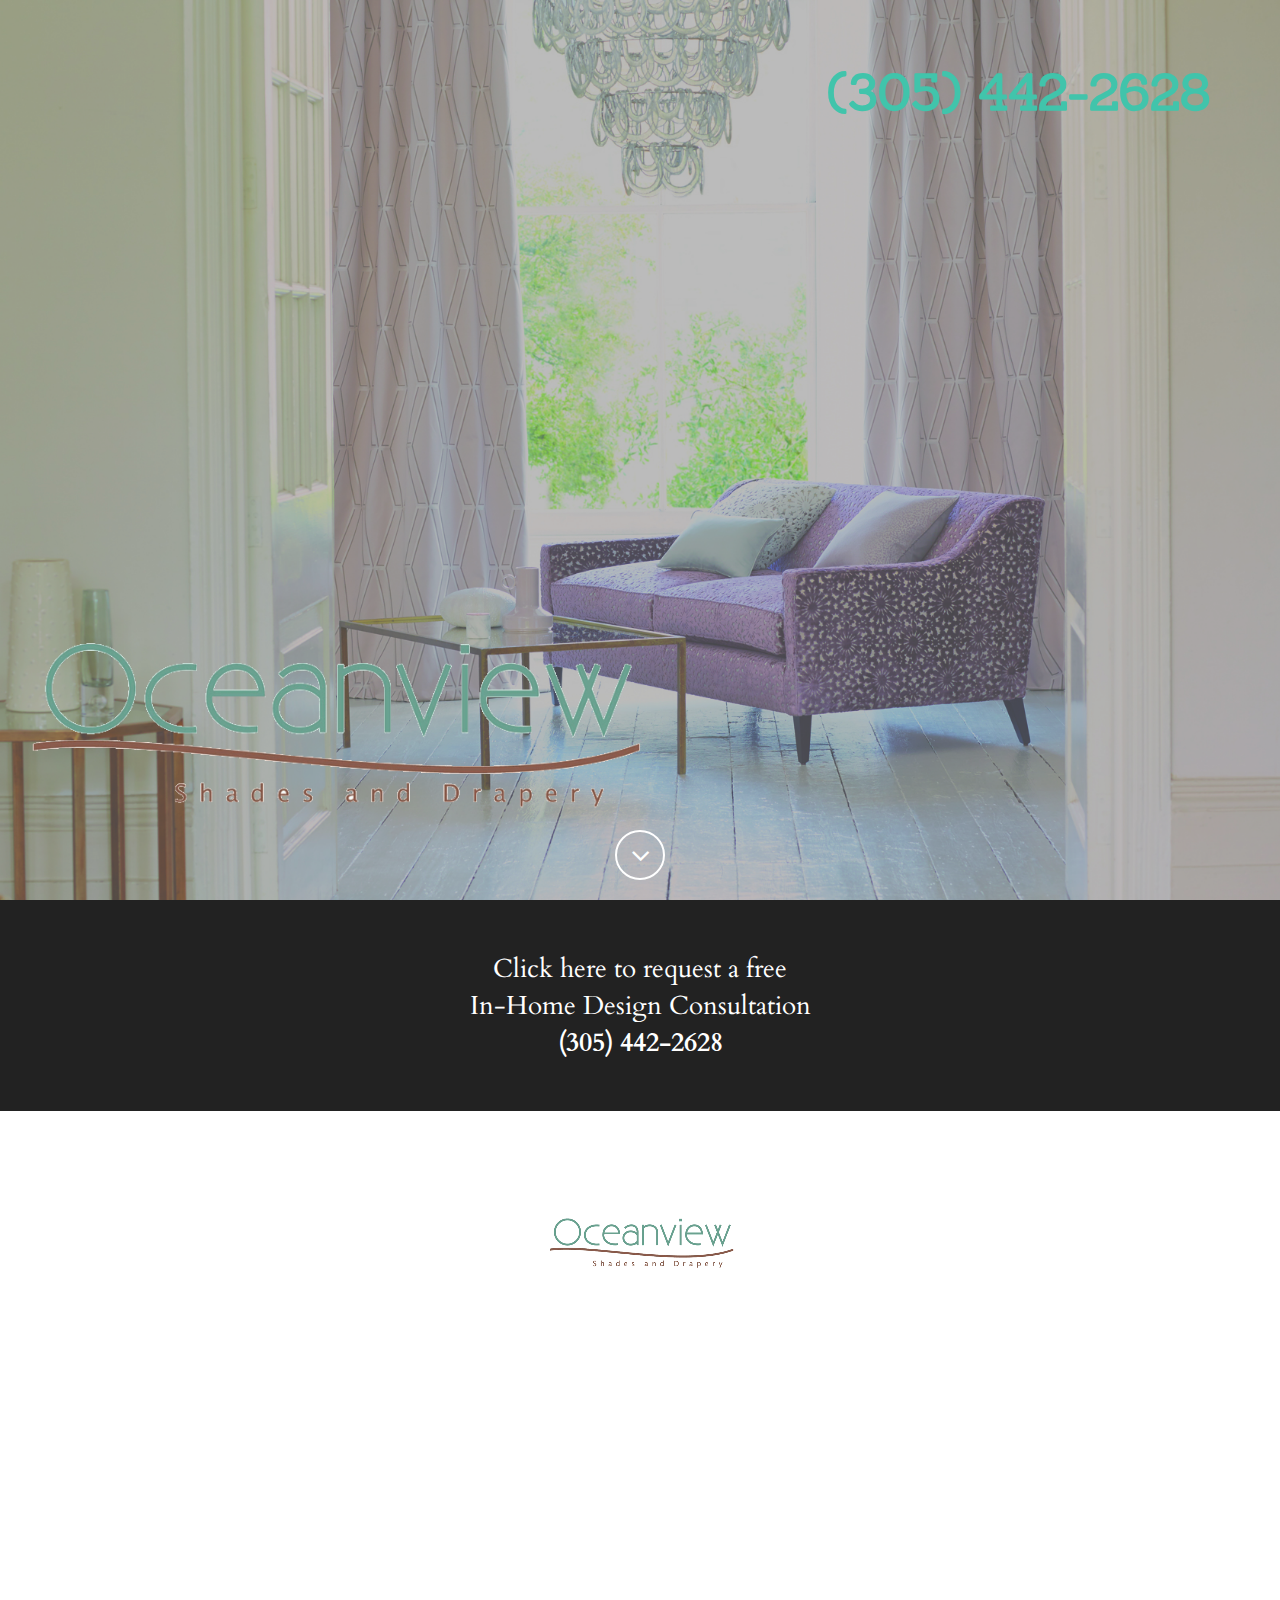
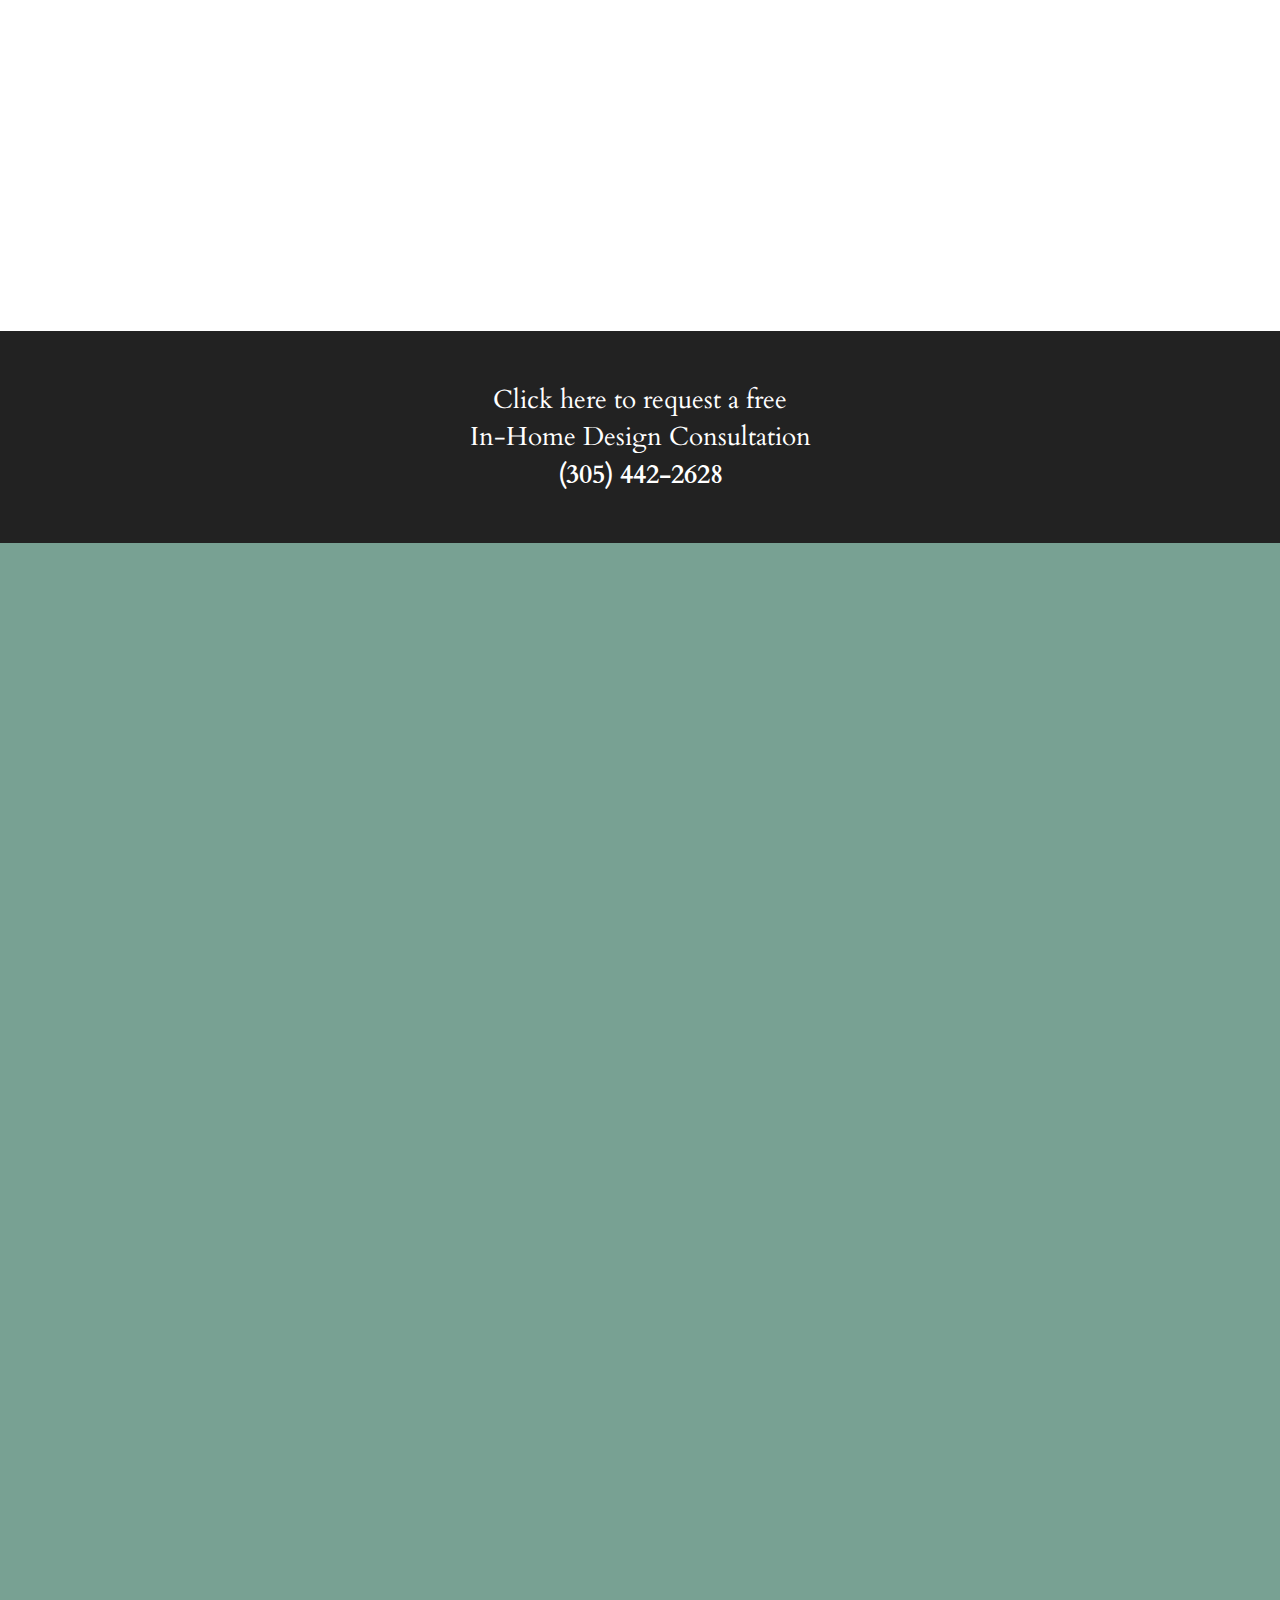
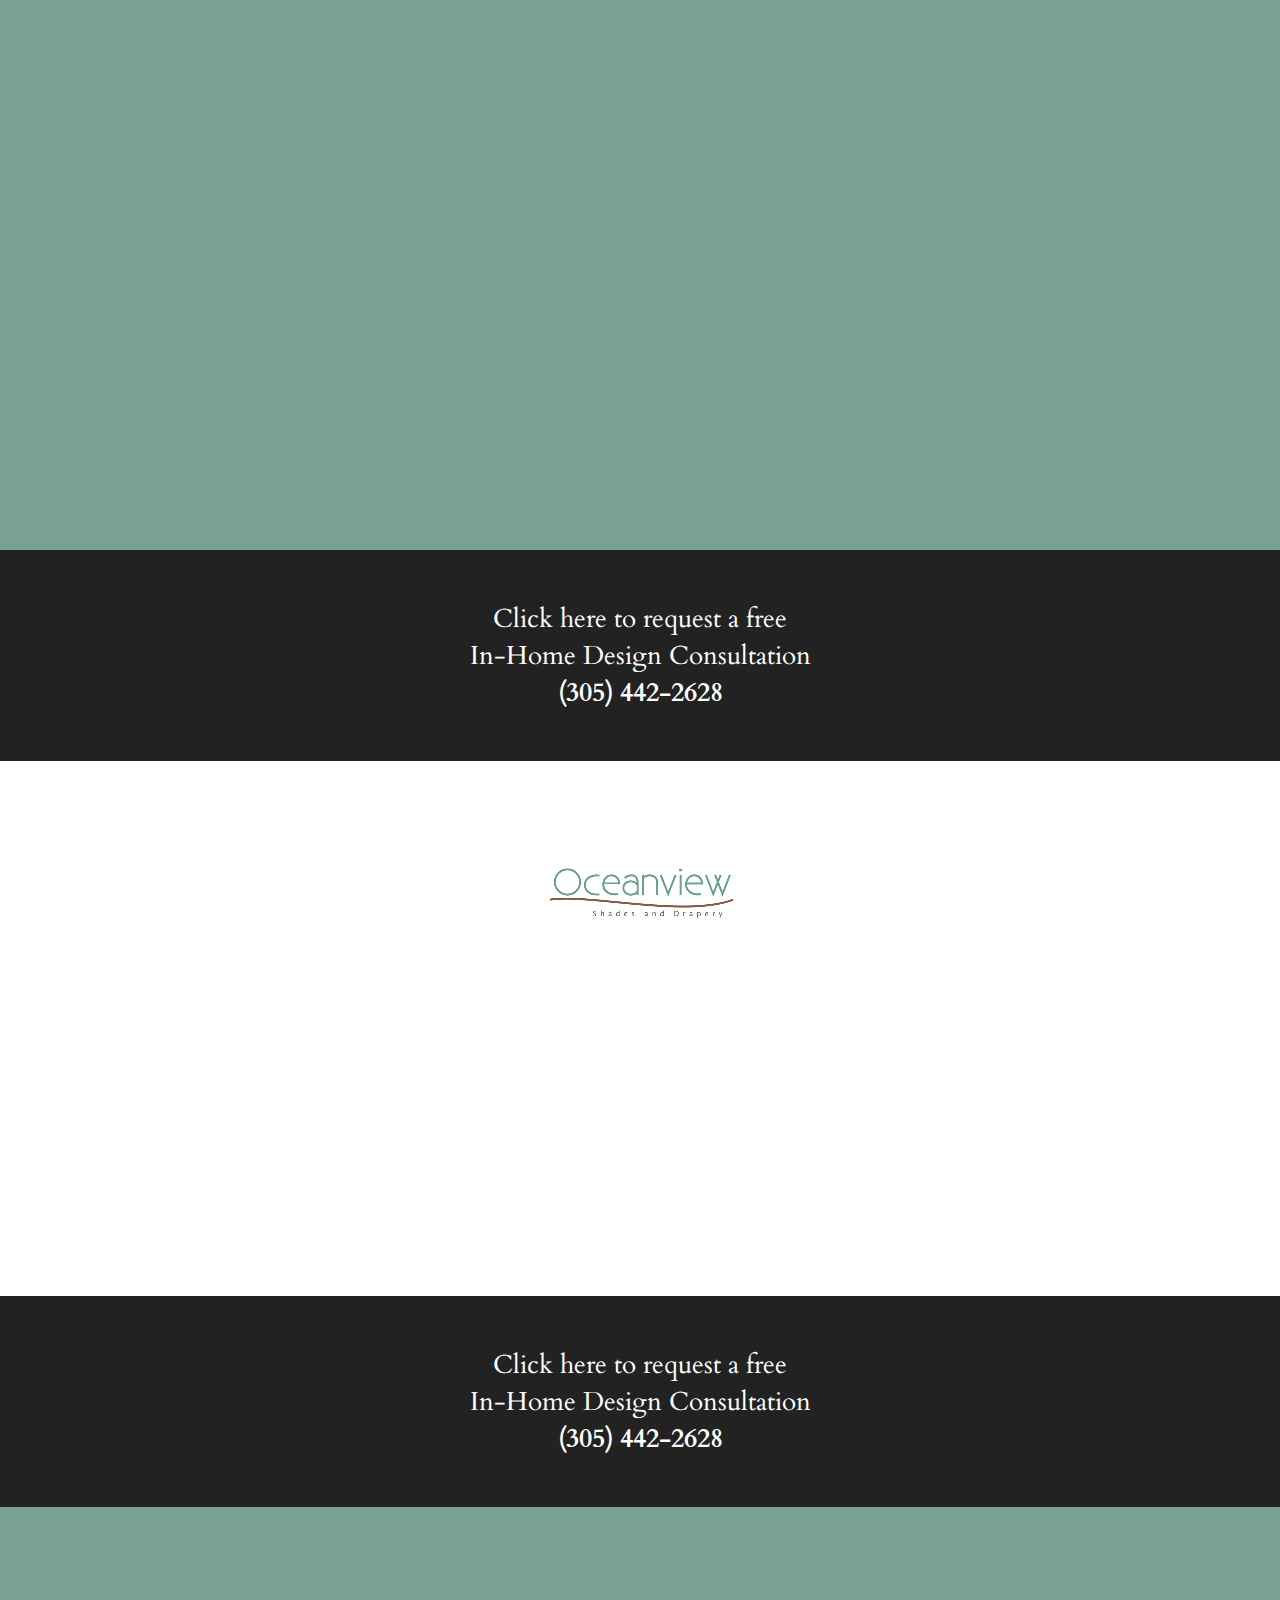
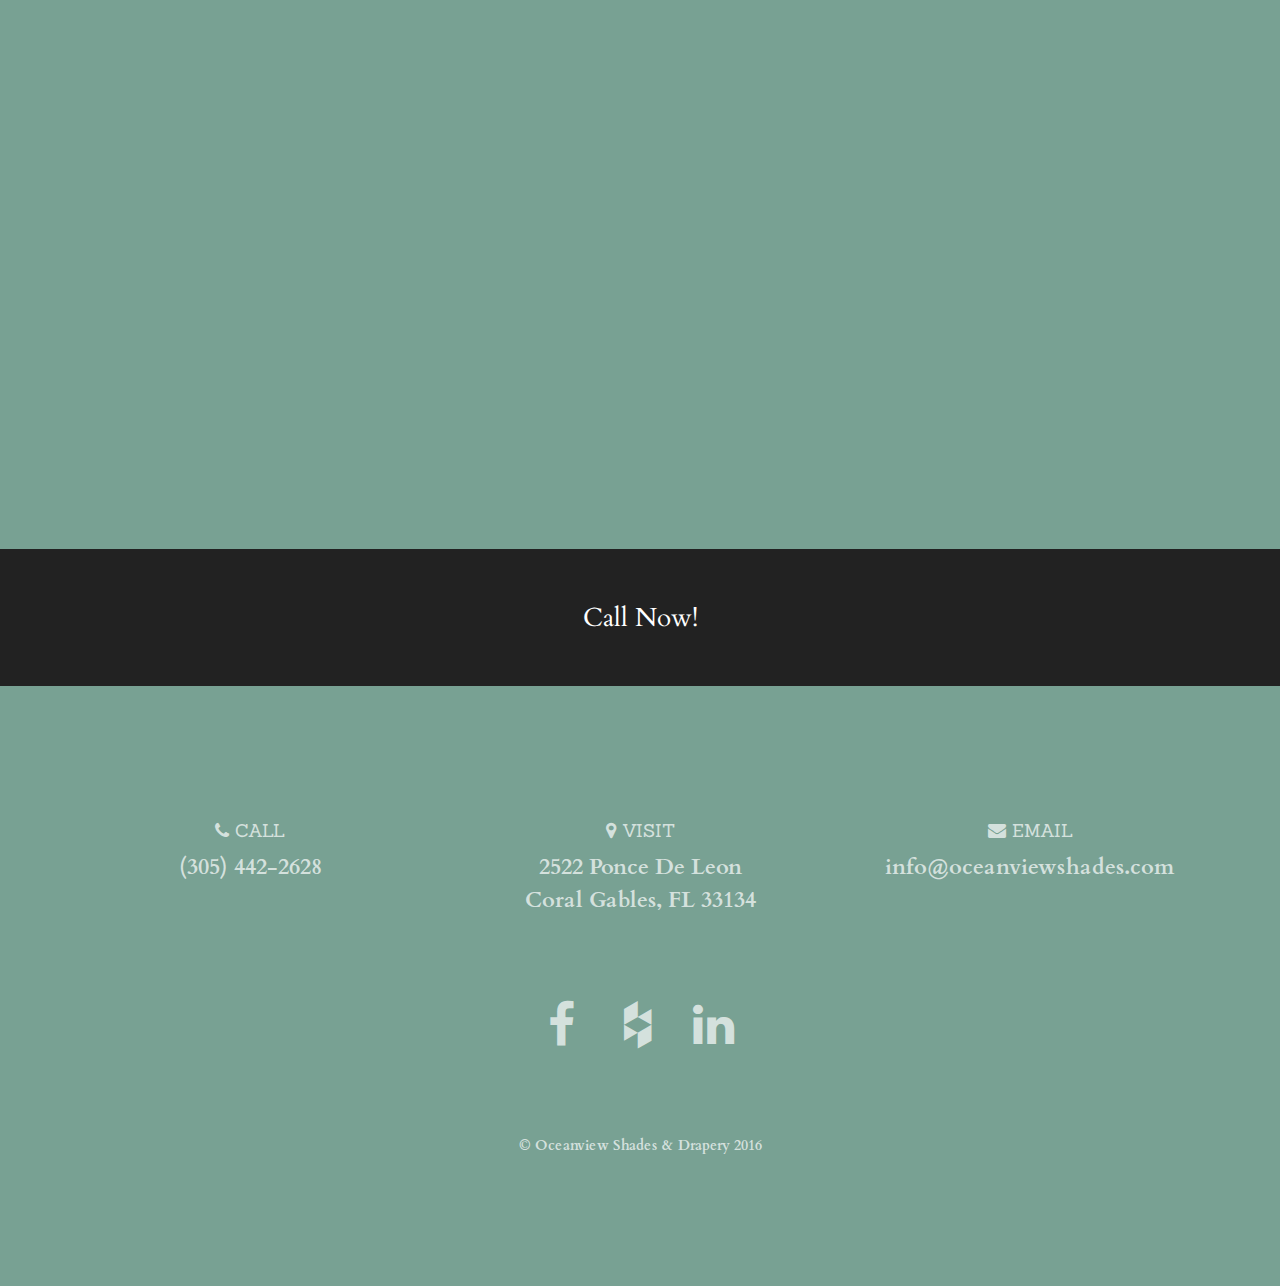
==== commit 1bd543a8: "logo" ====
--- a/public/index.html
+++ b/public/index.html
@@ -89,6 +89,7 @@
     </header>
     <a href="http://eepurl.com/bQFxHr" class="btn btn-block btn-full-width">Click here to request a free <br>In-Home Design Consultation<br><b>(305) 442-2628</b></a>
     <section id="products" class="bg-gray">
+        <center><img src="assets/img/small.png" class="img-responsive" alt=""></center><br>
         <div class="container text-center wow fadeIn">
             <div class="row">
                 <div class="col-lg-12">
@@ -102,6 +103,7 @@
                         </li>
                     </ul>
                 </div>
+
                     <h2>Products</h2>
                     <p>Oceanview Products</p>
                     <hr class="colored">
@@ -196,6 +198,7 @@
         <div class="container">
             <div class="row text-center">
                 <div class="col-lg-12 wow fadeIn">
+
                     <h2><b>Our Values</h2>
                     <hr class="colored">
                     <p>“Where the fashion runway meets home décor” is at the essence of our design philosophy</p>
@@ -244,6 +247,7 @@
     <section id="about" class="bg-gray">
         <div class="container">
             <div class="row text-center">
+                <center><img src="assets/img/small.png" class="img-responsive" alt=""></center>
                 <div class="col-lg-12 wow fadeIn">
                     <h2><b>About Us</h2>
                     <hr class="colored">
@@ -806,6 +810,7 @@
             </div>
             <div class="modal-body">
                 <div class="container">
+
                     <div class="row">
                         <div class="col-lg-8 col-lg-offset-2">
                             <h2><b>Our History</h2>
--- a/public/assets/css/vitality-turquoise.css
+++ b/public/assets/css/vitality-turquoise.css
@@ -1019,7 +1019,7 @@
 .btn-outline-light {
   color: #78A193;
   border: 1px solid #78A193;
-  background: transparent;
+  background: white;
   -webkit-transition: all 0.5s;
   -moz-transition: all 0.5s;
   transition: all 0.5s;
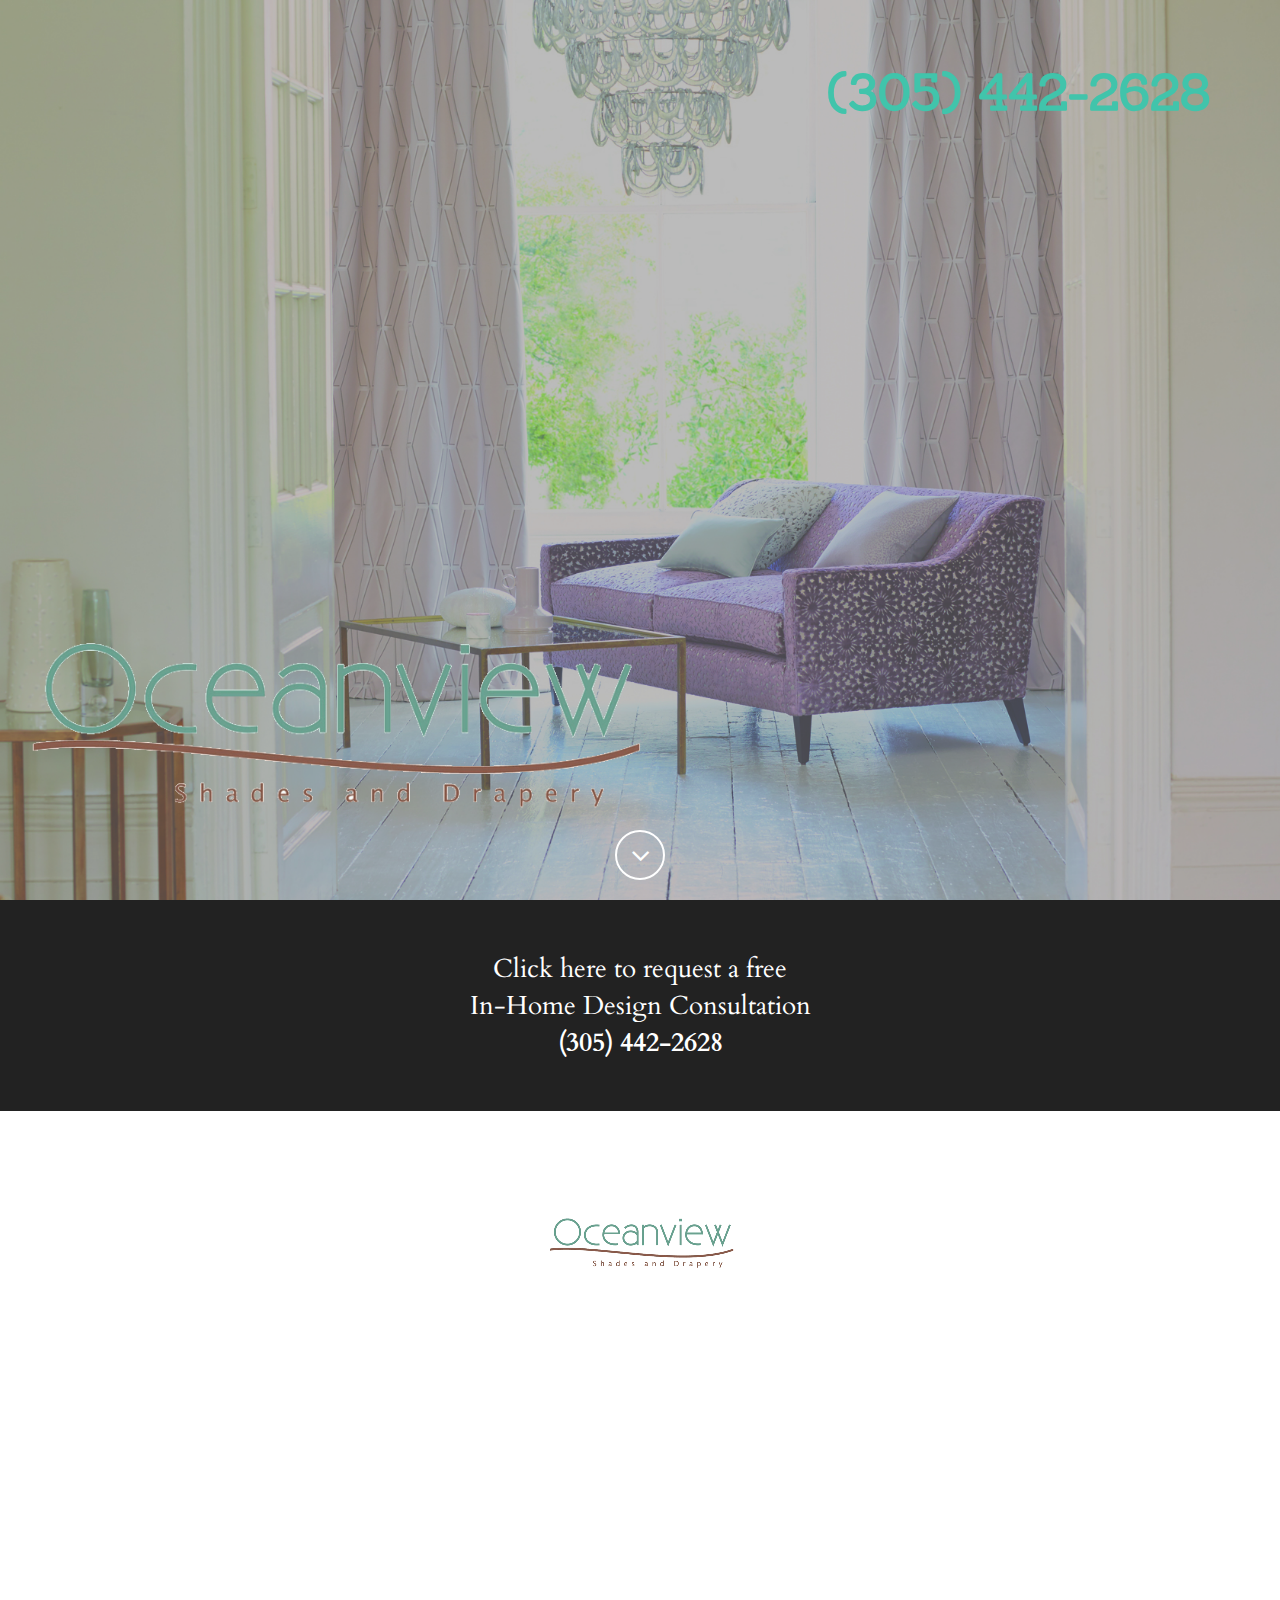
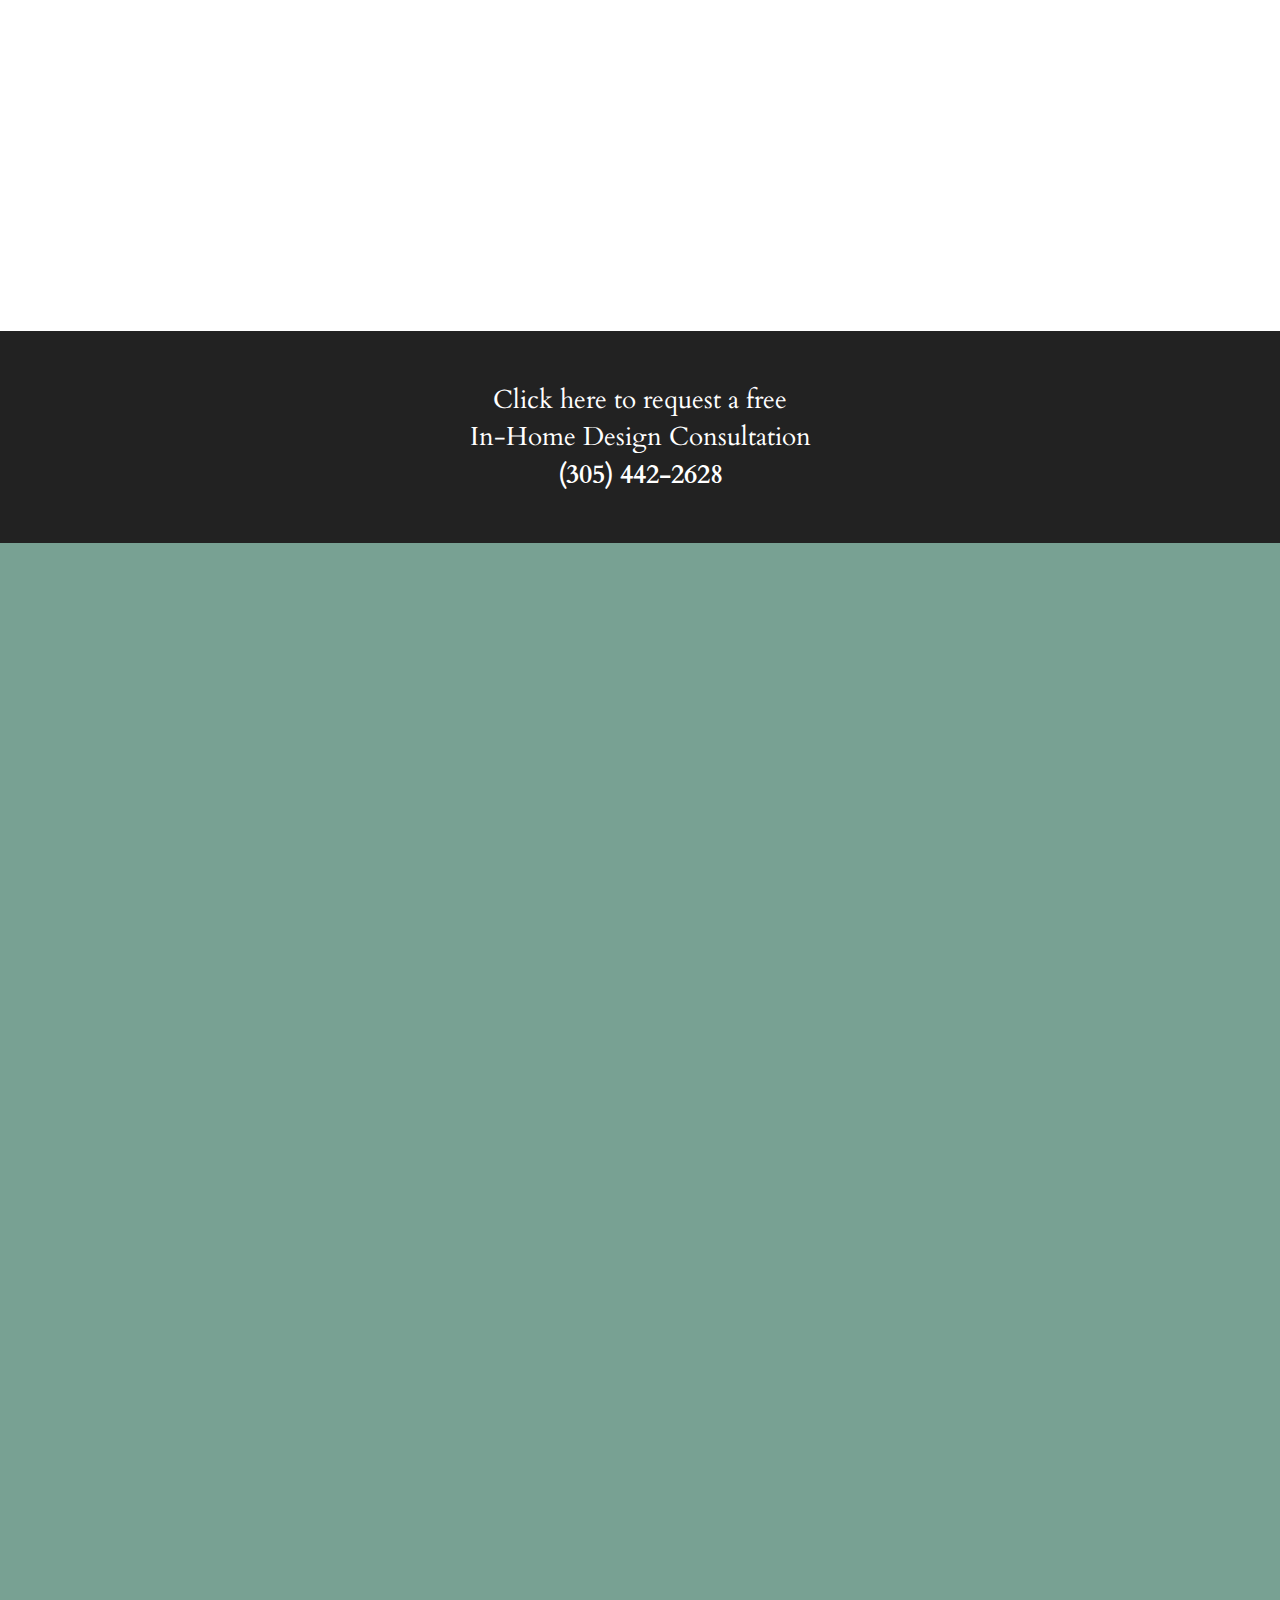
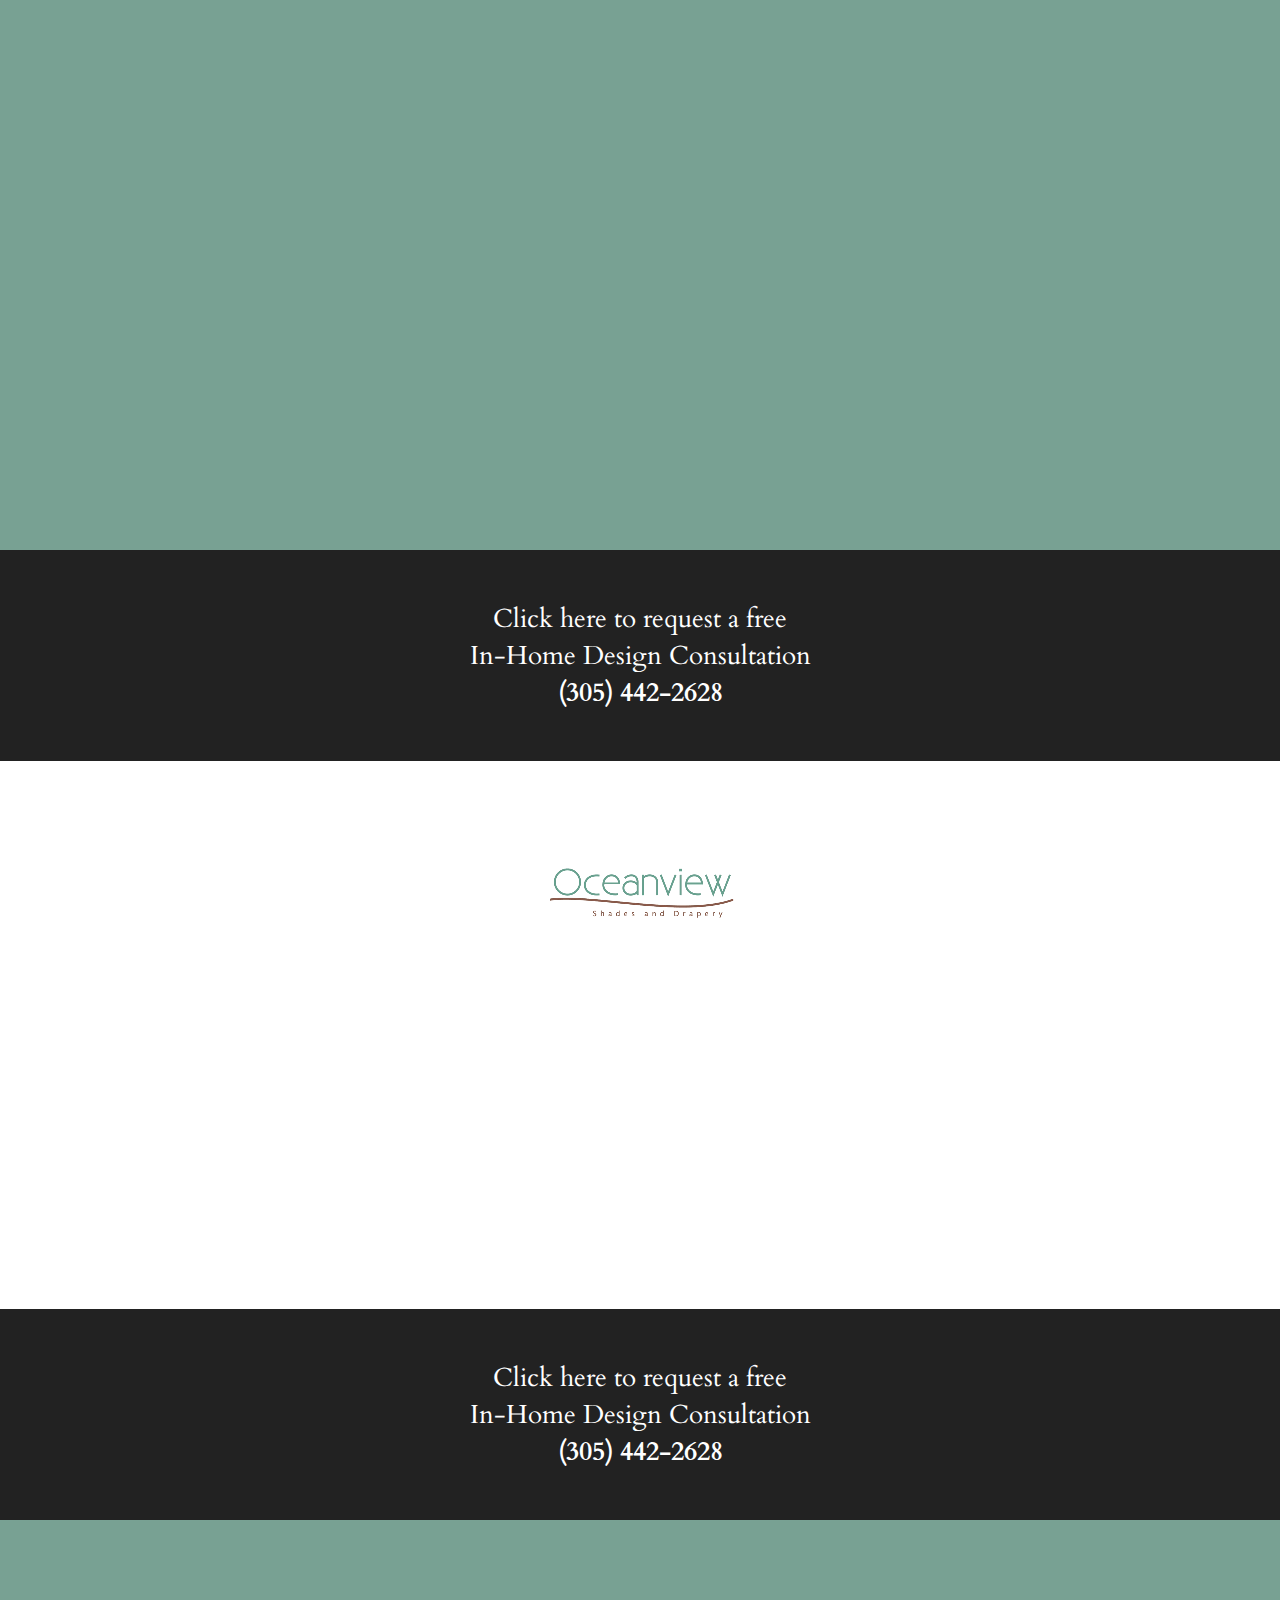
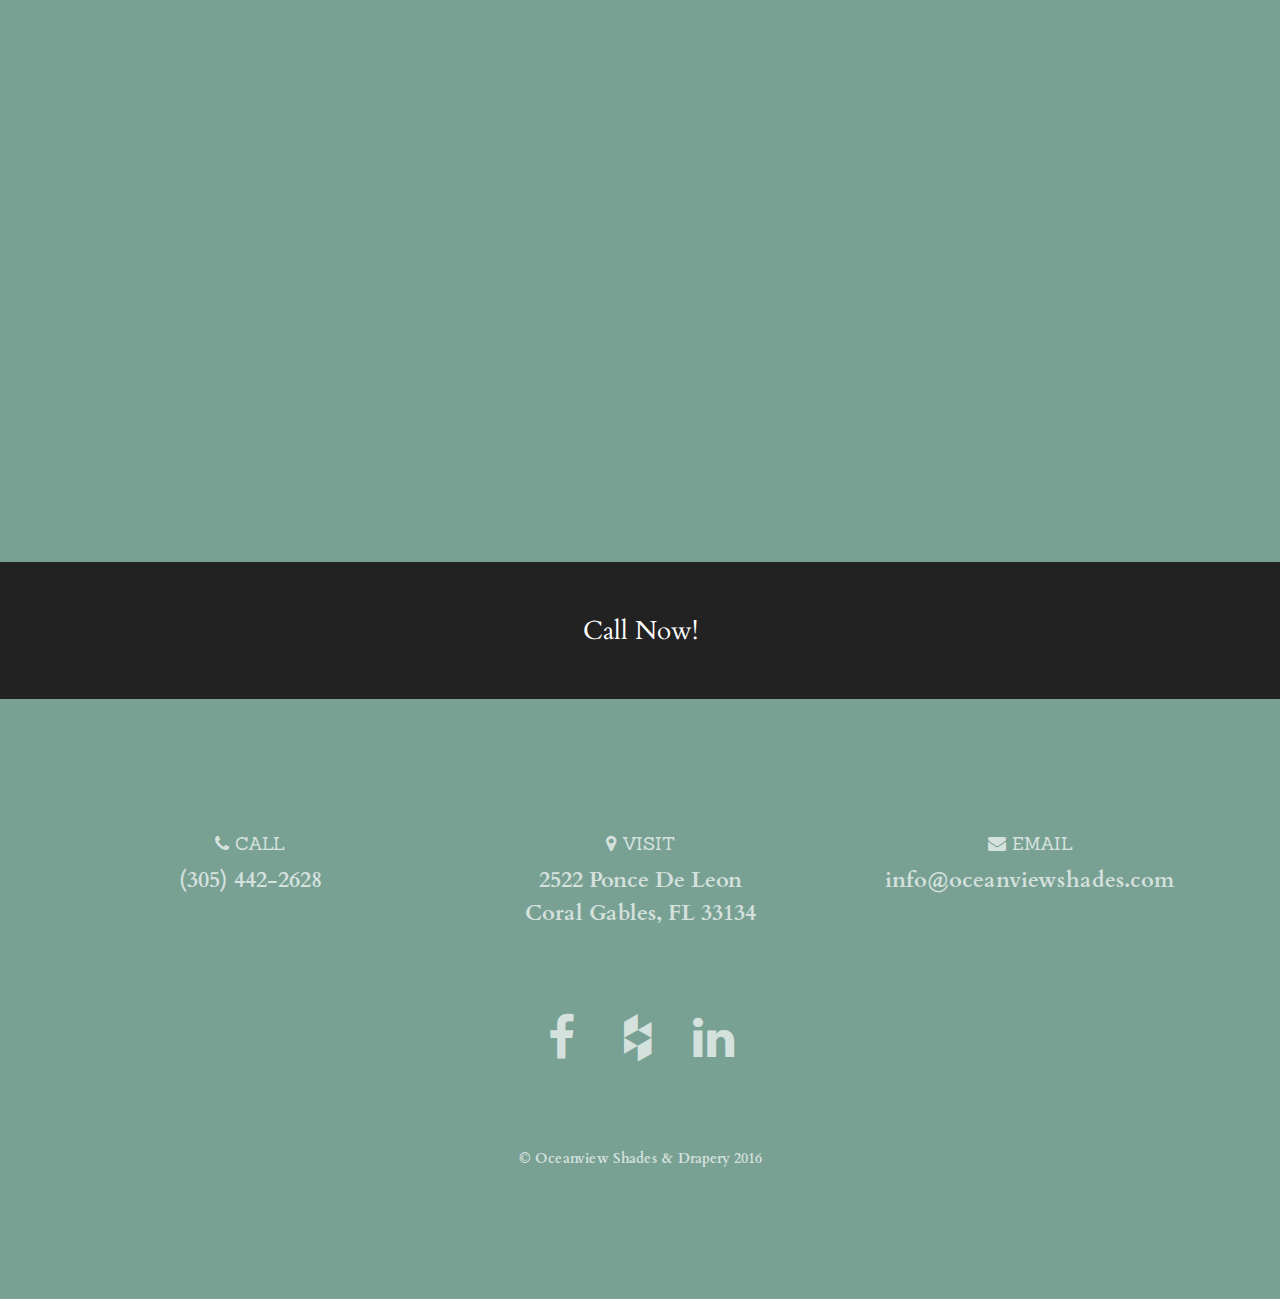
==== commit a43f6cf4: "about" ====
--- a/public/index.html
+++ b/public/index.html
@@ -261,10 +261,11 @@
                         </div>
                         <div class="media-body">
                             
-                            <h3 class="media-heading"><i class="fa fa-history"></i> Our History</h3>
-                            <center><p><a href="#portfolioModal12" data-toggle="modal" class="btn btn-outline-light">Click Here <i class="fa fa-long-arrow-right fa-fw"></i></a></p></center>
-                        </div>
-                    </div>
+                            
+                            <center><a href="#portfolioModal12" data-toggle="modal" class="btn btn-outline-light"> <h3 class="media-heading"><i class="fa fa-history"></i> Our History</h3><i class="fa fa-long-arrow-right fa-fw"></i></a></center>
+                        </div>
+                    </div>
+                    <br>
                 </div>
                 <div class="col-md-4 wow fadeIn" data-wow-delay=".4s">
                     <div class="media">
@@ -272,10 +273,11 @@
                         </div>
                         <div class="media-body">
                             
-                            <h3 class="media-heading"><i class="fa fa-newspaper-o"></i> Current Events</h3>
-                            <center><p><a href="https://www.linkedin.com/pulse/3-things-designers-always-consider-when-planning-custom-lynn-sampson" data-toggle="modal" class="btn btn-outline-light">Click Here <i class="fa fa-long-arrow-right fa-fw"></i></a></p></center>
-                        </div>
-                    </div>
+                            <center><a href="https://www.linkedin.com/pulse/3-things-designers-always-consider-when-planning-custom-lynn-sampson" data-toggle="modal" class="btn btn-outline-light"> <h3 class="media-heading"><i class="fa fa-newspaper-o"></i> Current Events</h3><i class="fa fa-long-arrow-right fa-fw"></i></a></center>
+
+                        </div>
+                    </div>
+                    <br>
                 </div>
                 <div class="col-md-4 wow fadeIn" data-wow-delay=".6s">
                     <div class="media">
@@ -283,8 +285,8 @@
                         </div>
                         <div class="media-body">
 
-                            <h3 class="media-heading"><i class="fa fa-star"></i> Satisfaction</h3>
-                            <center><p><a href="http://www.houzz.com/browseReviews/oceanviewshadesmiami" data-toggle="modal" class="btn btn-outline-light">Click Here <i class="fa fa-long-arrow-right fa-fw"></i></a></p></center>
+                           
+                            <center><a href="http://www.houzz.com/browseReviews/oceanviewshadesmiami" data-toggle="modal" class="btn btn-outline-light"> <h3 class="media-heading"><i class="fa fa-star"></i> Satisfaction</h3> <i class="fa fa-long-arrow-right fa-fw"></i></a></center>
                         </div>
                     </div>
                 </div>
